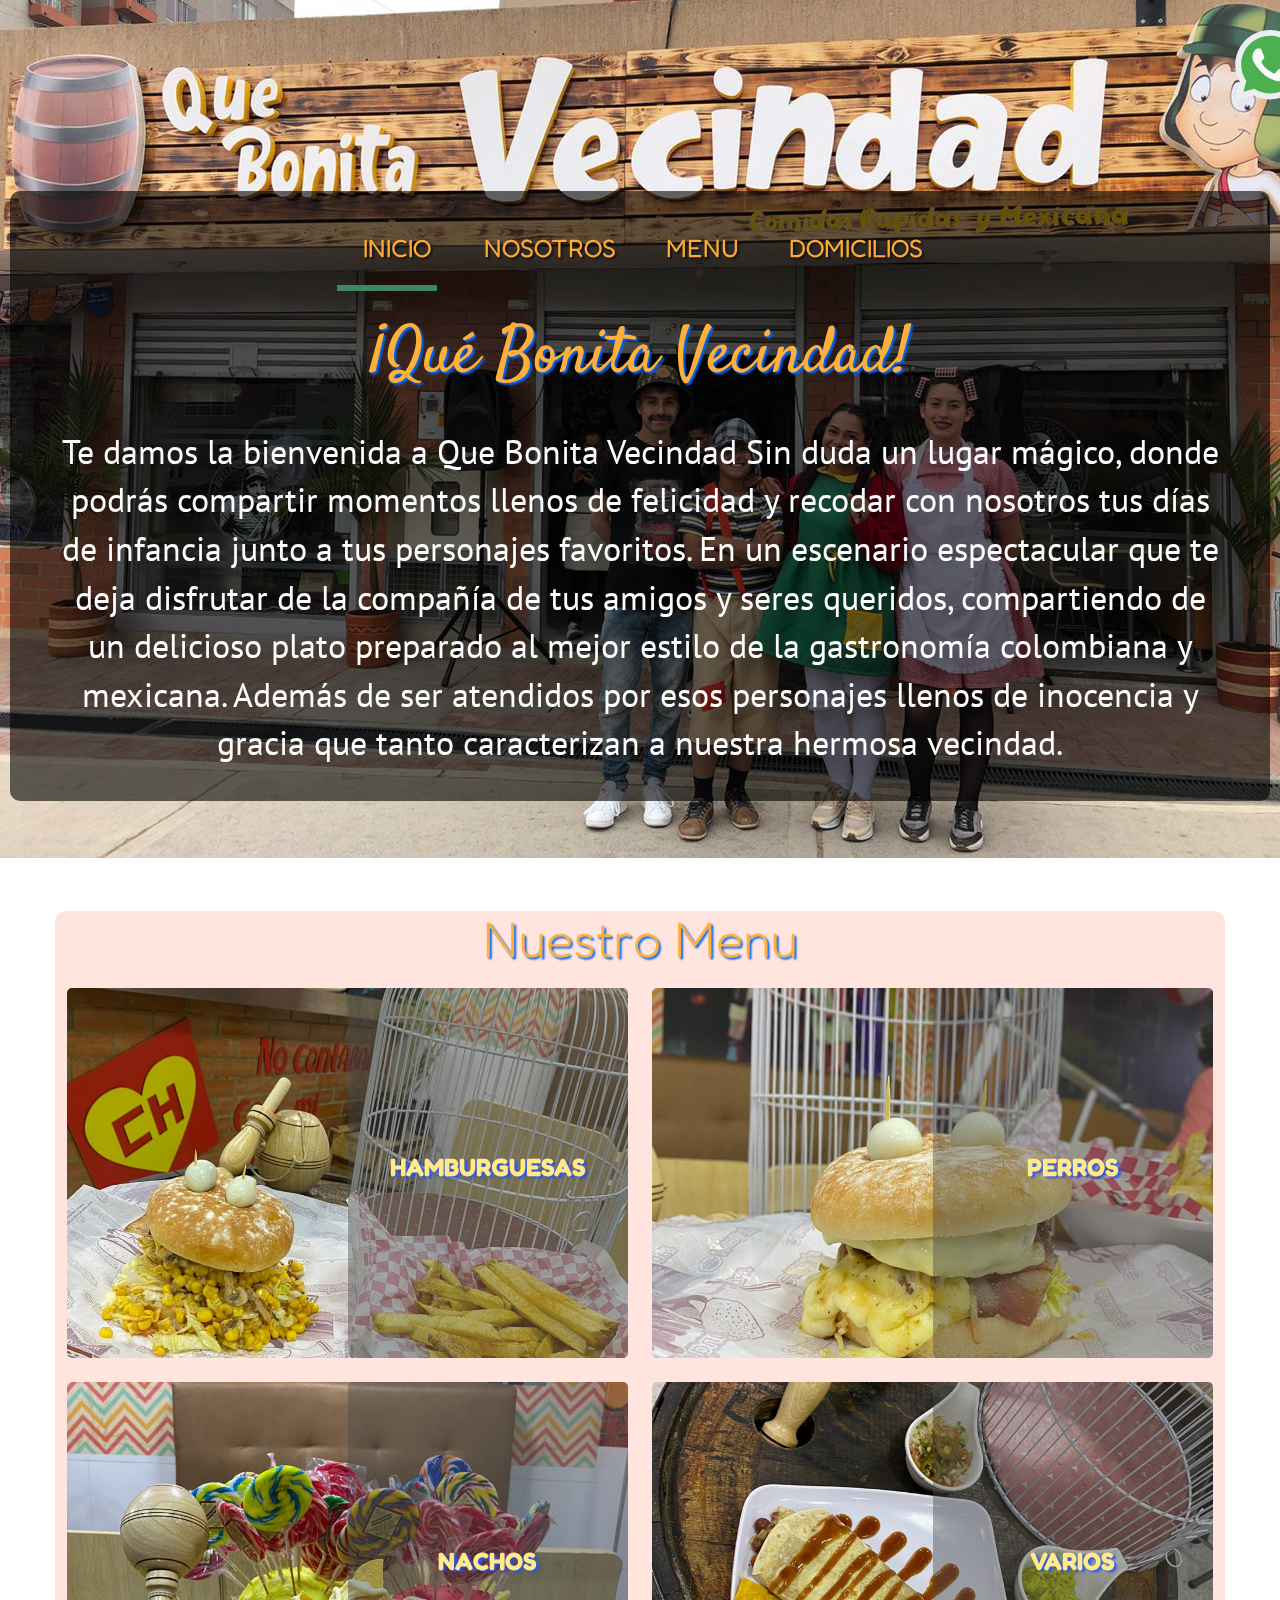
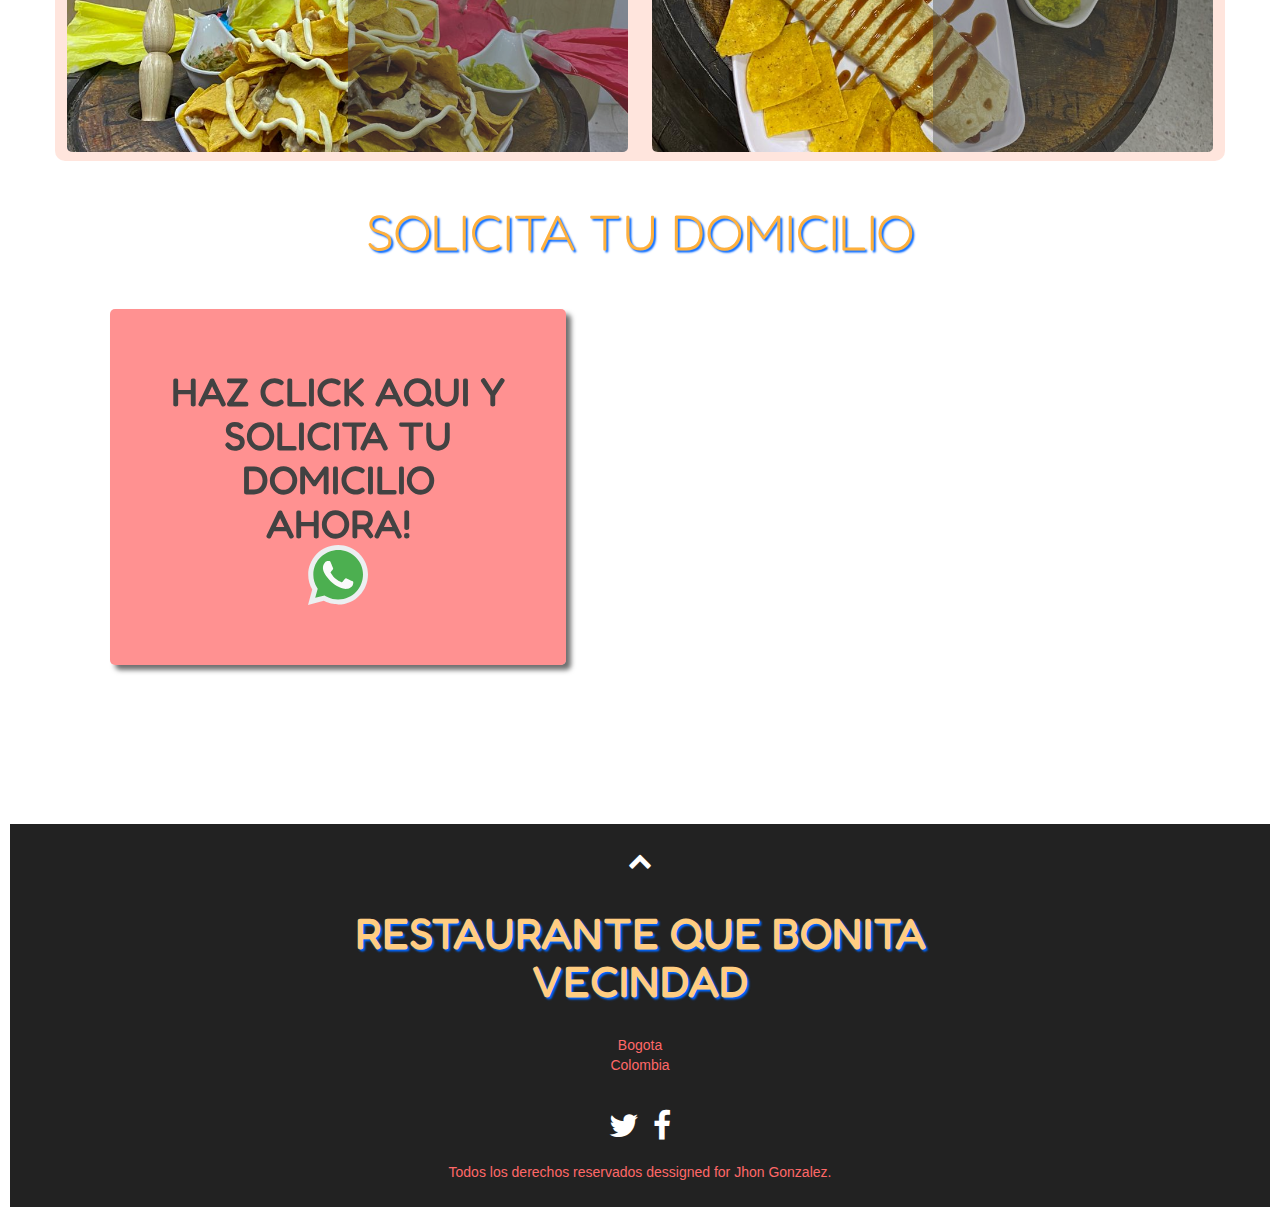
==== rstaurante/index.html @ 81ca0b10 "adicion api wapp" ====
<!DOCTYPE html>
<html lang="en">
<head>
    <meta charset="utf-8">
    <meta name="viewport" content="width=device-width, initial-scale=1">
    <title> RESTAURANTE QUE BONITA VECINDAD</title>
    <link rel="stylesheet" type="text/css" href="css/estructura.css">
	<link rel="stylesheet" href="https://maxcdn.bootstrapcdn.com/bootstrap/3.3.7/css/bootstrap.min.css">
	<link rel="stylesheet" href="https://cdnjs.cloudflare.com/ajax/libs/font-awesome/4.7.0/css/font-awesome.min.css">
	<link rel="stylesheet" type="text/css" href="https://fonts.googleapis.com/css?family=Satisfy|Bree+Serif|Candal|PT+Sans">
	<script src="https://maxcdn.bootstrapcdn.com/bootstrap/3.3.7/js/bootstrap.min.js"></script>
	<script src="https://ajax.googleapis.com/ajax/libs/jquery/3.2.0/jquery.min.js"></script>
    <script src="js/script.js"></script>
    <script src="js/jquery-3.5.0.min.js"></script>
    <script src="http://ajax.googleapis.com/ajax/libs/jquery/1.7.1/jquery.min.js" type="text/javascript"></script>
    <link rel="stylesheet" href="css/nav.css">
   <link rel="stylesheet" href="css/estilosplatos.css">
   <link href="https://fonts.googleapis.com/css2?family=Baloo+Paaji+2:wght@700&display=swap" rel="stylesheet">
   <link href="https://fonts.googleapis.com/css2?family=Luckiest+Guy&display=swap" rel="stylesheet">
    <script
        src="https://code.jquery.com/jquery-3.4.1.js"
        integrity="sha256-WpOohJOqMqqyKL9FccASB9O0KwACQJpFTUBLTYOVvVU="
        crossorigin="anonymous">
    </script>
        <link href='https://fonts.googleapis.com/css?family=Londrina+Shadow' rel='stylesheet' type='text/css'>
        <link rel='stylesheet' type='text/css' href='css/menu.css'> 
        <link rel="stylesheet" href="css/animaciones.css">
        <link href="https://fonts.googleapis.com/css2?family=Fredoka+One&display=swap" rel="stylesheet">
    <link rel="stylesheet" href="css/domicilios.css">   
    <link rel="icon" href="svg/food.svg"> 
    <link rel="stylesheet" href="css/icono.css">


</head>

<body class="logo">

  

    <div class="whatsapp">   

        <a href="" ><img src="svg/whatsapp.svg" alt="" width="70px" height="70px" class="icono"> </a>
    
    
      </div>


    <!-- MWNU -->
    <div class="main">
    <ul >
      <li><a href="index.html"> <br>Inicio</a> </li>
      <li><a href="#banner">  <br>NOSOTROS</a></li>
      <li><a href="#menu-list">  <br>MENU</a></li>
      <li><a href="#contact"> <br>DOMICILIOS</a> </li>
      <div id="marker"></div>
    </ul>
    </div>


<div class="animated fadeInDown">
    <section id="banner">
    <div class="bg-color">
        
        <div class="container">
        <div class="row">
        <div class="inner text-center">
            <div class="animated fadeInLeft">
            <h1 class="logo-name">¡Qué Bonita Vecindad! </h1>
            </div>
            <div class="animated fadeInRight">
                <p>Te damos la bienvenida a Que Bonita Vecindad Sin duda un lugar mágico, donde podrás compartir momentos llenos de felicidad y recodar con nosotros tus días de infancia junto a tus personajes favoritos. En un escenario espectacular que te deja disfrutar de la compañía de tus amigos y seres queridos, compartiendo de un delicioso plato preparado  al mejor estilo de la gastronomía colombiana y mexicana. Además de ser atendidos por esos personajes llenos de inocencia y gracia que tanto caracterizan a nuestra hermosa vecindad.</p>
            </div> 
        </div>
        </div>
        </div>
    </div>
    </section>

</div>
    <!--about-->

    <!-- event -->

    
  
    
    <!-- menu -->


    <section id="menu-list" class="section-padding">
        <div class="container">
            <div class="row">
            <div class="animated fadeIn">
                <div class="menus">

                    <h1 class="header-h">Nuestro Menu</h1>

                        <!-- platos -->

                        <div class="container">
                            
                            <div class="row">
                                <div class="containerOverlay">
                                    <div class="containerImg">
                                        <a href="#contact">
                                            <img src="imagenes/hamburguesa.jpg" alt="title img" class="image img-responsive">
                                            <div class="overlay">
                                                <div class="text">
                                                    <p>HAMBURGUESAS</p>
                                                </div>
                                            </div><!-- overlay -->
                                        </a>
                                    </div><!-- containerImg -->
                                </div><!-- containerOverlay -->
                    
                                <div class="containerOverlay">
                                    <div class="containerImg">
                                        <a href="#contact">
                                            <img src="imagenes/hamburguesa2.jpg" alt="title img" class="image img-responsive">
                                            <div class="overlay">
                                                <div class="text">
                                                    <p>PERROS</p>
                                                </div>
                                            </div><!-- overlay -->
                                        </a>
                                    </div><!-- containerImg -->
                                </div><!-- containerOverlay -->
                    
                            
                            
                            
                            
                                <div class="containerOverlay">
                                    <div class="containerImg">
                                        <a href="#contact">
                                            <img src="imagenes/nachos.jpg" alt="title img" class="image img-responsive">
                                            <div class="overlay">
                                                <div class="text">
                                                    <p>NACHOS</p>
                                                </div>
                                            </div><!-- overlay -->
                                        </a>
                                    </div><!-- containerImg -->
                                </div><!-- containerOverlay -->
                    
                                <div class="containerOverlay">
                                    <div class="containerImg">
                                        <a href="#contact">
                                            <img src="imagenes/burrito.jpg" alt="title img" class="image img-responsive">
                                            <div class="overlay">
                                                <div class="text">
                                                    <p>VARIOS</p>
                                                </div>
                                            </div><!-- overlay -->
                                        </a>
                                    </div><!-- containerImg -->
                                </div><!-- containerOverlay -->

                                


                    
                            </div><!-- en row --> 
                            
                        </div><!-- end container -->
                    


                </div>
            </div>  
            </div>

        </div>
        
    </section>



    <!-- contactO -->
    <section id="contact" class="section-padding">
        <div class="container">
            <div class="row">
                <div class="col-md-12 text-center">
                    <h1 class="header-h">SOLICITA TU DOMICILIO</h1>
                    
                </div>
            </div>

                 <!-- DOMICILIOS -->

                <div class="animated fadeInDown">
                    <div class="domicilios">
                        <h2>HAZ CLICK AQUI Y SOLICITA TU DOMICILIO AHORA! <br> <a href=""> <img src="svg/whatsapp.svg" alt="" width="60px" height="60px">  </a>  <br> </h2>
                    </div> 
                </div>

        
                <!-- formulario de contacto aqui -->
            </div>
        </div>
        <!-- ubicacion aqui -->
        <div class="animated fadeInDown">
        <div class="ubicacion"> 
            <iframe class="cuadro" src="https://www.google.com/maps/embed?pb=!1m16!1m12!1m3!1d3977.0519760740754!2d-74.19353508691238!3d4.584692539790191!2m3!1f0!2f0!3f0!3m2!1i1024!2i768!4f13.1!2m1!1sCra.%206A%20Este%20%2338%20-%2091%20terra%20luna!5e0!3m2!1ses!2sco!4v1587018414503!5m2!1ses!2sco"  frameborder="0" style="border:0;" allowfullscreen="" aria-hidden="false" tabindex="0"></iframe>
        </div>
        </div>



    </section>
    <!-- footer -->

    <footer class="footer text-center">
    	<a href="#inicio" title="To Top" class="totop bounce">
    	<span class="fa fa-chevron-up"></span>
  		</a>
        <div class="footer-top">
            <div class="row">
                <div class="col-md-offset-3 col-md-6 text-center">
                    <div class="widget">
                        <h4 class="widget-title">RESTAURANTE QUE BONITA VECINDAD</h4>
                        <address>Bogota<br>Colombia</address>

                        
                        <div class="social-list">
                            <i class="fa fa-twitter" aria-hidden="true"> </i>
                            <i class="fa fa-facebook" aria-hidden="true"></i>
                        </div>
                            <div class="credits">
                                <p>Todos los derechos reservados dessigned for Jhon Gonzalez.</p>
                            </div>
                    </div>
                </div>
            </div>
        </div>
    </footer>

    <script>
    
    
    
    $(document).ready(function() {
        $(".sidenav a, .totop").on('click', function(event) {
            event.preventDefault();
            var hash = this.hash;
    
            $('html, body').animate({
                scrollTop: $(hash).offset().top
            }, 800, function(){
                window.location.hash = hash;
            });
        });
    });
    
   
    </script>


</body>
</html>
---- rstaurante/css/estructura.css ----
*{
    margin: 0;
    padding: 0;
    box-sizing: border-box;
  }
   



  body{  
    background: url(../imagenes/fondo2.jpg);
       background-repeat: no-repeat;
       position: absolute;
       width: 100%;
       height: 100%;
       background-size: 100%, 100%;
     
      }
   

    


ol, ul {
	list-style: none;
}
blockquote, q {
	quotes: none;
}
blockquote:before, blockquote:after,
q:before, q:after {
	content: '';
	content: none;
}
table {
	border-collapse: collapse;
	border-spacing: 0;
}
/*# seccion nosotros/color/tamaño */
.bg-color{
    position: relative;
    top:70px ;
    background-color: rgba(0, 0, 0, 0.6);
    min-height: 610px;
    border-radius:10px;
}
#banner h2{
    font-family: 'Satisfy', sans-serif;
    font-size: 45px;
    color: #FFB03B;
}
#banner p{
    font-family: 'PT Sans', sans-serif;
    color: #fcfcfc;
    font-size: 34px;
    padding-top: 24px;
}
.section-padding{
    padding: 60px 0px;
}
.logo-name{
    font-family: 'Satisfy', sans-serif;
    font-size: 65px;
    margin-top: 130px;
    color: #FFB03B;
    text-shadow: 2px 2px 2px rgb(0, 102, 255);
}
.sidenav {
    height: 100%;
    position: fixed;
    width: 0;
    z-index: 1;
    top: 0;
    right: 0;
    background-color: #111;
    overflow-x: hidden;
    padding-top: 60px;
    transition: 0.5s;
    z-index: 2;
}
.sidenav a {
    padding: 8px 8px 8px 32px;
    font-size: 25px;
    color: #818181;
    display: block;
    transition: 0.3s;
    text-decoration: none;
}
.sidenav a:hover, .offcanvas a:focus{
    color: #f1f1f1;
    text-decoration: none;
}
.sidenav a:focus {
    text-decoration: none;
    color: white;
}
.closebtn {
    position: absolute;
    top: 0;
    right: 25px;
    font-size: 36px !important;
    margin-left: 50px;
}
#main {
    transition: margin-left .5s;
    padding: 20px;
}
.menu-icon
{
    color: #FFB03B;
    font-size: 30px;
    margin-top: 30px;
    position: absolute;
    cursor: pointer;
    right: 30px;
    top: -15px;
    z-index: 1;
}

.header-h {



    color: #FFB03B;
    font-size: 50px;
    font-family: 'Fredoka One', cursive;
    font-weight: 300;
    text-shadow: 2px 2px 2px rgb(0, 102, 255);
}
.header-p {
    color: #9699a6;
    font-size: 16px;
}
.msg-row {
    margin-top: 56px;
}
.media-body, .media-left, .media-right {
    display: table-cell;
    vertical-align: top;
}
.bg-13 {background-color: #f04e4e;
    width: 70px;
    height: 70px;
    border-radius: 50%;
}
.contact-icon {
    color: #fff;
    position: absolute;
    left: 34px;
    font-size: 32px;
    margin-top: 18px;
}
.bg-1 {
    background-color: #fecc17;
    width: 70px;
    height: 70px;
    border-radius: 50%;
}
.bg-14 {
    background-color: #ccdb38;
    width: 70px;
    height: 70px;
    border-radius: 50%;
}
.dark-blue {
    color: #31364c;
    font-size: 24px;
    margin-top: 0;
}
.light-blue {
    color: #9699a6;
    font-size: 16px;
    margin-bottom: 1px;
}
.media-body {
    margin-left: 10px;
    padding-left: 13px;
}
.media-2 {
    margin-top: 30px;
}
.newinput .form-group {
    margin: 8px 0 9px !important;
    padding-bottom: 10px;
}
.contact-form .form-control {
    color: #000 !important;
    font-size: 16px;
    font-weight: normal;
    height: 38px;
    line-height: 1.42857;
    padding: 7px 0;
}




#sendmessage {
    color: green;
    border:1px solid green;
    display:none;
    text-align:center;
    padding:15px;
    font-weight:600;
    margin-bottom:15px;
}

#errormessage {
    color: red;
    display:none;
    border:1px solid red;
    text-align:center;
    padding:15px;
    font-weight:600;
    margin-bottom:15px;
}

#sendmessage.show, #errormessage.show, .show {
    display:block;
}

.phone-in-talk, .hour-icon
{
    font-size: 35px;
    line-height: 70px;
    color: rgb(255, 255, 255);
}


.heading{
    font-family: 'Satisfy', sans-serif;
    color: #FFB03B;
    font-size: 24px;
}
.marb-35{
    margin-bottom: 35px;
}
.details-list{
    margin-top: 20px;
}
.details-list ul li i {
    margin-right: 10px;
    color: #ffb03b;
}
#about img
{
    border: 5px solid rgb(255, 176, 59);
    border-radius: 2px;
}

.left-images img {
    height: 345px;
    width: 100%;
}
.left-images{
    padding: 0px;
}
.details-text {
    border-right: 2px solid #841b2d;
}
.details-text {
    background-color: rgba(14, 4, 4, 0.70);
    border-right: 2px solid #A87F41;
    padding: 20px 20px 30px 30px;
    overflow: auto;
}
.content-holder h2 {
    color: #FFB03B;
    font-size: 32px;
    padding-bottom: 15px;
    font-family: 'Satisfy', sans-serif;
}
.content-holder strong {
    color: #FFB03B;
}
.content-holder p{
    font-size: 16px;
}
.content-holder p:nth-child(2) {
    padding-bottom: 20px;
}
.details-text p {
    color: #E8E8E8;
    line-height: 26px;
    letter-spacing: 1px;
    font-weight: 300;
}
#Container .mix{
    display: block;
}
.menu-restaurant{
    width: 50%;
    float: left;
    padding: 15px;
    position: relative;
}
.menu-restaurant .menu-title {
    float: left;
    font-size: 20px;
    font-family: Montserrat,arial;
    text-transform: uppercase;
    letter-spacing: 1px;
    color: #FFB03B;
    text-decoration: none;
    cursor: pointer;
}
.menu-restaurant .menu-title:hover {
    opacity: 0.8;
}

.menus{
    width: 100%;
    background-color: rgba(255, 137, 101, 0.219);
    height:850px;
    position: relative;
    top: 100px;
    margin: 0px;
    padding: 0px;
    border-radius: 10px;

}
.menu-restaurant .menu-line {
    position: absolute;
    bottom: 6px;
    border-bottom: 1px dotted rgba(0,0,0,.3);
    margin-left: .6rem;
    margin-right: .6rem;
}
.menu-restaurant .menu-price {
    font-weight: 600;
    font-size: 16px;
    position: absolute;
    right: 0;
    top: 0;
}

.menu-restaurant span.clearfix {
    position: relative;
    display: block;
}
.media-2 .fa {
    margin: 14px;
}

.ubicacion{
    width: 40%;
    height: 60%;
    position: relative;
    top: -380px;
    left: 700px;
    margin: 0;
    padding: 0%;
    border-radius: 10px;
    opacity: 0.9;
     
}

.cuadro{
    width:500px;
    height:350px;
}
.footer {
    width: 100%;
    background-color: #222;
    position: relative;
    z-index: 1;
    padding-top: 20px;
}
.footer a {
    color: #fff;
}

.footer .footer-top {
    padding-top: 20px;
}
.footer .totop {
    font-size: 24px;
    margin: 20px 4px;
    color: white;
    animation: all 0.3 ease;
    top: 10px;
}
.footer .totop .fa:hover {
    transform: scale(1.5);
}

.footer .widget-title{
    padding-bottom: 20px;
    font-family: 'Fredoka One', cursive;
    font-size: 44px;
    color: rgb(255, 205, 129);
    text-shadow: 2px 2px 2px rgb(0, 102, 255);
    
}
.footer .widget, .footer address {
    color: rgb(255, 104, 104);
    text-transform: none;
    font-style: normal;
    padding-bottom: 15px;
}
.footer .navigation, .footer .social-list {
    float: none;
    margin-bottom: 20px;
}
.list-horizontal li {
    display: inline-block;
}



#contact{

    height: 700px;
    background-image: url("https://i1.wp.com/inc42.com/wp-content/uploads/2019/07/food-delivery.jpg?fit=1360%2C1020&ssl=1");
    background-size: 100%,100%;
}
.footer .social-list i {
    font-size: 32px;
    font-weight: normal;
    color: #fff;
    text-transform: uppercase;
    margin: 0 5px;
}
.footer .social-list i:hover {
    transform: scale(1.3);
    cursor: pointer;
}
.footer .bounce span {
    position: relative;
    animation: bounce 2s infinite linear;
}
.footer .bounce span:hover {
    animation: none;
}
@keyframes bounce {
    0%, 20%, 50%, 80%, 100% { top: 0; }
    40% { top: -20px; }
    60% { top: -10px; }
}
@media (min-width: 768px) and (max-width: 980px) {
    .content-holder h2 {
        font-size: 23px;
    }
    .details-text p {
        line-height: 16.6px;
    }
}
@media (min-width: 451px) and (max-width: 767px) {
    .details-text {
        border:0px;
        border-bottom: 2px solid #A87F41;
    }
}
@media (min-width: 20px) and (max-width: 620px) {

    html{
        background-color: rgba(255, 247, 210, 0.541);
    }


    .menu-restaurant {
    width: 100%;
    }

    .details-text {
        border:0px;
        border-bottom: 2px solid #A87F41;
    }
    .header-h {
        font-size: 30px;
    }
    
    .menus h1{

        font-size: 40px;
    }
    
    .header-p, body{
        font-size: 14px;
    }
    .about-info, .mr-15{
        margin-bottom: 15px;
    }
    #banner h2{
        font-size: 25px;
    }
    #banner p{
        font-size: 25px;
    }
    .sidenav {padding-top: 15px;}
    .sidenav a {font-size: 18px;}


    .bg-color{
        width: 100%;
        
        position: relative;
        top: 100px;
        background-color: rgba(77, 5, 5, 0.74);
        
    }


    .header-h{
        
        position: relative;
        padding: 0%;
        
    }
  
    .header-p{
        position: relative;
       
    }

 
    .main ul{
        border-radius: 7px;
        margin-top:0px;
        padding: 0px;
        position: relative;
        top: -100px;
        
    }


    body{

    background-image: url("../imagenes/logopagina.jpg");
    background-size: 100%,100%;
        
    }
    .logo-name{

        position: relative;
        top: -70px;
    }

    #contact{
        padding-top: 10px;
      background-image: none;
    }
 
    .ubicacion{
        position: relative;
        width: 30%;
        height: 30%;
        margin: 0%;   
        top: -280px;
        left: 50px;
      
    }
    .cuadro{
        width: 260px;
        height: 250px;
      
    }
    .menus{
        background-color: rgba(3, 182, 3, 0.212);
        height: 2700px;
    }



}
---- rstaurante/css/nav.css ----
* {
  box-sizing: border-box; 
   
}

  
.logo {
  
  margin: 0px;
  padding: 10px;
  text-align: center; 
width: 100%;
height:100%;
position: absolute;
background-repeat: no-repeat;}
.logo h2{
  padding: 30px;
  font-family: 'Satisfy', sans-serif;
  font-size: 44px;
  color: #FFB03B;
}
  
.main { 
  position: relative;
  text-align: center;
  list-style: none;
  top: 170px;
  font-size: 25px;
  text-transform: uppercase;
  display: inline-block;
  padding: 0; }
  .main li {
    
    
    display: inline-block;
    position: relative;
    padding: 15px 20px;
    cursor: pointer;
    z-index: 5;
    min-width: 120px; }
    
    .main li a{color: rgb(255, 169, 56);
      font-family: 'Fredoka One', cursive;
      text-decoration: none;
      text-shadow: 2px 2px 2px rgb(19, 19, 19);
    }

li {
  margin: 0; }




.drop {
  overflow: hidden;
  list-style: none;
  position: absolute;
  padding: 0;
  width: 100%;
  left: 0;
  top: 48px; }
  .drop div {
    -webkit-transform: translate(0, -100%);
    -moz-transform: translate(0, -100%);
    -ms-transform: translate(0, -100%);
    transform: translate(0, -100%);
    -webkit-transition: all 0.5s 0.1s;
    -moz-transition: all 0.5s 0.1s;
    -ms-transition: all 0.5s 0.1s;
    transition: all 0.5s 0.1s;
    position: relative; }
  .drop li {
    display: block;
    padding: 0;
    width: 100%;
    background: #3E8760 !important; }

#marker {
 
  height: 6px;
  background: #3E8760 !important;
  position: absolute;
  bottom: 0;
  width: 100px;
  z-index: 2;
  -webkit-transition: all 0.35s;
  -moz-transition: all 0.35s;
  -ms-transition: all 0.35s;
  transition: all 0.35s; }

.main li:nth-child(1):hover ul div {
  -webkit-transform: translate(0, 0);
  -moz-transform: translate(0, 0);
  -ms-transform: translate(0, 0);
  transform: translate(0, 0); }
.main li:nth-child(1):hover ~ #marker {
  -webkit-transform: translate(0px, 0);
  -moz-transform: translate(0px, 0);
  -ms-transform: translate(0px, 0);
  transform: translate(8px, 0); }

.main li:nth-child(2):hover ul div {
  -webkit-transform: translate(0, 0);
  -moz-transform: translate(0, 0);
  -ms-transform: translate(0, 0);
  transform: translate(0, 0); }
.main li:nth-child(2):hover ~ #marker {
  -webkit-transform: translate(120px, 0);
  -moz-transform: translate(120px, 0);
  -ms-transform: translate(120px, 0);
  transform: translate(165px, 0); }

.main li:nth-child(3):hover ul div {
  -webkit-transform: translate(0, 0);
  -moz-transform: translate(0, 0);
  -ms-transform: translate(0, 0);
  transform: translate(0, 0); }
.main li:nth-child(3):hover ~ #marker {
  -webkit-transform: translate(240px, 0);
  -moz-transform: translate(240px, 0);
  -ms-transform: translate(240px, 0);
  transform: translate(322px, 0); }

.main li:nth-child(4):hover ul div {
  -webkit-transform: translate(0, 0);
  -moz-transform: translate(0, 0);
  -ms-transform: translate(0, 0);
  transform: translate(0, 0); }
.main li:nth-child(4):hover ~ #marker {
  -webkit-transform: translate(360px, 0);
  -moz-transform: translate(360px, 0);
  -ms-transform: translate(360px, 0);
  transform: translate(482px, 0); }

/*# sourceMappingURL=nav.css.map */
---- rstaurante/css/menu.css ----
*{
    margin: 0;
    padding: 0;
    box-sizing: border-box;
  }
  
  .containerOverlay {
    
    width: 50%;
    float: left;
    padding: 12px;
  }
  
  .containerImg {
    border-radius: 10px;
    position: relative;
    width: 100%;
    margin-top: px;
  }
  
  .containerImg a {
    font-family: 'Fredoka One', cursive;
   
    color: rgb(255, 233, 137);
  }
  
  img.image {border-radius: 5px;
    display: block;
    width: 100%;
    height: 370px;
    object-fit: cover;
  }
  
  .overlay {
    border-radius: 5px;
    position: absolute;
    bottom: 0;
    left: 50%;
    right: 0;
    background-color: rgba(75, 75, 75, 0.432);
    overflow: hidden;
    width: 50%;
    height: 100%;
    transition: .5s ease;
  }
  
  .containerImg:hover .overlay {
    width: 100%;
    left: 0;
  }
  
  .overlay:hover{
    border-radius: 5px;
    background-color: rgba(216, 74, 74, 0.651);
  }
  
  .text {
    font-weight: 700;
    font-size: 25px;
    position: absolute;
    overflow: hidden;
    top: 50%;
    left: 50%;
    transform: translate(-50%, -50%);
    -ms-transform: translate(-50%, -50%);
    text-align: center;
    width: 200px;
    text-shadow: 3px 2px 2px #1e52fcc9;
  }
  
  /*querys*/
  
  @media (max-width: 992px){
      /*.overlay {
      left: 0;
      width: 100%;
    }*/
  
    img.image {
      height: 235px;
    }
  }
  
  @media (max-width: 620px){
    .containerOverlay{
      width: 100%;
    }
    
  }
---- rstaurante/css/animaciones.css ----
@charset "UTF-8";

/*!
 * animate.css -https://daneden.github.io/animate.css/
 * Version - 3.7.2
 * Licensed under the MIT license - http://opensource.org/licenses/MIT
 *
 * Copyright (c) 2019 Daniel Eden
 */

@-webkit-keyframes bounce {
  from,
  20%,
  53%,
  80%,
  to {
    -webkit-animation-timing-function: cubic-bezier(0.215, 0.61, 0.355, 1);
    animation-timing-function: cubic-bezier(0.215, 0.61, 0.355, 1);
    -webkit-transform: translate3d(0, 0, 0);
    transform: translate3d(0, 0, 0);
  }

  40%,
  43% {
    -webkit-animation-timing-function: cubic-bezier(0.755, 0.05, 0.855, 0.06);
    animation-timing-function: cubic-bezier(0.755, 0.05, 0.855, 0.06);
    -webkit-transform: translate3d(0, -30px, 0);
    transform: translate3d(0, -30px, 0);
  }

  70% {
    -webkit-animation-timing-function: cubic-bezier(0.755, 0.05, 0.855, 0.06);
    animation-timing-function: cubic-bezier(0.755, 0.05, 0.855, 0.06);
    -webkit-transform: translate3d(0, -15px, 0);
    transform: translate3d(0, -15px, 0);
  }

  90% {
    -webkit-transform: translate3d(0, -4px, 0);
    transform: translate3d(0, -4px, 0);
  }
}

@keyframes bounce {
  from,
  20%,
  53%,
  80%,
  to {
    -webkit-animation-timing-function: cubic-bezier(0.215, 0.61, 0.355, 1);
    animation-timing-function: cubic-bezier(0.215, 0.61, 0.355, 1);
    -webkit-transform: translate3d(0, 0, 0);
    transform: translate3d(0, 0, 0);
  }

  40%,
  43% {
    -webkit-animation-timing-function: cubic-bezier(0.755, 0.05, 0.855, 0.06);
    animation-timing-function: cubic-bezier(0.755, 0.05, 0.855, 0.06);
    -webkit-transform: translate3d(0, -30px, 0);
    transform: translate3d(0, -30px, 0);
  }

  70% {
    -webkit-animation-timing-function: cubic-bezier(0.755, 0.05, 0.855, 0.06);
    animation-timing-function: cubic-bezier(0.755, 0.05, 0.855, 0.06);
    -webkit-transform: translate3d(0, -15px, 0);
    transform: translate3d(0, -15px, 0);
  }

  90% {
    -webkit-transform: translate3d(0, -4px, 0);
    transform: translate3d(0, -4px, 0);
  }
}

.bounce {
  -webkit-animation-name: bounce;
  animation-name: bounce;
  -webkit-transform-origin: center bottom;
  transform-origin: center bottom;
}

@-webkit-keyframes flash {
  from,
  50%,
  to {
    opacity: 1;
  }

  25%,
  75% {
    opacity: 0;
  }
}

@keyframes flash {
  from,
  50%,
  to {
    opacity: 1;
  }

  25%,
  75% {
    opacity: 0;
  }
}

.flash {
  -webkit-animation-name: flash;
  animation-name: flash;
}

/* originally authored by Nick Pettit - https://github.com/nickpettit/glide */

@-webkit-keyframes pulse {
  from {
    -webkit-transform: scale3d(1, 1, 1);
    transform: scale3d(1, 1, 1);
  }

  50% {
    -webkit-transform: scale3d(1.05, 1.05, 1.05);
    transform: scale3d(1.05, 1.05, 1.05);
  }

  to {
    -webkit-transform: scale3d(1, 1, 1);
    transform: scale3d(1, 1, 1);
  }
}

@keyframes pulse {
  from {
    -webkit-transform: scale3d(1, 1, 1);
    transform: scale3d(1, 1, 1);
  }

  50% {
    -webkit-transform: scale3d(1.05, 1.05, 1.05);
    transform: scale3d(1.05, 1.05, 1.05);
  }

  to {
    -webkit-transform: scale3d(1, 1, 1);
    transform: scale3d(1, 1, 1);
  }
}

.pulse {
  -webkit-animation-name: pulse;
  animation-name: pulse;
}

@-webkit-keyframes rubberBand {
  from {
    -webkit-transform: scale3d(1, 1, 1);
    transform: scale3d(1, 1, 1);
  }

  30% {
    -webkit-transform: scale3d(1.25, 0.75, 1);
    transform: scale3d(1.25, 0.75, 1);
  }

  40% {
    -webkit-transform: scale3d(0.75, 1.25, 1);
    transform: scale3d(0.75, 1.25, 1);
  }

  50% {
    -webkit-transform: scale3d(1.15, 0.85, 1);
    transform: scale3d(1.15, 0.85, 1);
  }

  65% {
    -webkit-transform: scale3d(0.95, 1.05, 1);
    transform: scale3d(0.95, 1.05, 1);
  }

  75% {
    -webkit-transform: scale3d(1.05, 0.95, 1);
    transform: scale3d(1.05, 0.95, 1);
  }

  to {
    -webkit-transform: scale3d(1, 1, 1);
    transform: scale3d(1, 1, 1);
  }
}

@keyframes rubberBand {
  from {
    -webkit-transform: scale3d(1, 1, 1);
    transform: scale3d(1, 1, 1);
  }

  30% {
    -webkit-transform: scale3d(1.25, 0.75, 1);
    transform: scale3d(1.25, 0.75, 1);
  }

  40% {
    -webkit-transform: scale3d(0.75, 1.25, 1);
    transform: scale3d(0.75, 1.25, 1);
  }

  50% {
    -webkit-transform: scale3d(1.15, 0.85, 1);
    transform: scale3d(1.15, 0.85, 1);
  }

  65% {
    -webkit-transform: scale3d(0.95, 1.05, 1);
    transform: scale3d(0.95, 1.05, 1);
  }

  75% {
    -webkit-transform: scale3d(1.05, 0.95, 1);
    transform: scale3d(1.05, 0.95, 1);
  }

  to {
    -webkit-transform: scale3d(1, 1, 1);
    transform: scale3d(1, 1, 1);
  }
}

.rubberBand {
  -webkit-animation-name: rubberBand;
  animation-name: rubberBand;
}

@-webkit-keyframes shake {
  from,
  to {
    -webkit-transform: translate3d(0, 0, 0);
    transform: translate3d(0, 0, 0);
  }

  10%,
  30%,
  50%,
  70%,
  90% {
    -webkit-transform: translate3d(-10px, 0, 0);
    transform: translate3d(-10px, 0, 0);
  }

  20%,
  40%,
  60%,
  80% {
    -webkit-transform: translate3d(10px, 0, 0);
    transform: translate3d(10px, 0, 0);
  }
}

@keyframes shake {
  from,
  to {
    -webkit-transform: translate3d(0, 0, 0);
    transform: translate3d(0, 0, 0);
  }

  10%,
  30%,
  50%,
  70%,
  90% {
    -webkit-transform: translate3d(-10px, 0, 0);
    transform: translate3d(-10px, 0, 0);
  }

  20%,
  40%,
  60%,
  80% {
    -webkit-transform: translate3d(10px, 0, 0);
    transform: translate3d(10px, 0, 0);
  }
}

.shake {
  -webkit-animation-name: shake;
  animation-name: shake;
}

@-webkit-keyframes headShake {
  0% {
    -webkit-transform: translateX(0);
    transform: translateX(0);
  }

  6.5% {
    -webkit-transform: translateX(-6px) rotateY(-9deg);
    transform: translateX(-6px) rotateY(-9deg);
  }

  18.5% {
    -webkit-transform: translateX(5px) rotateY(7deg);
    transform: translateX(5px) rotateY(7deg);
  }

  31.5% {
    -webkit-transform: translateX(-3px) rotateY(-5deg);
    transform: translateX(-3px) rotateY(-5deg);
  }

  43.5% {
    -webkit-transform: translateX(2px) rotateY(3deg);
    transform: translateX(2px) rotateY(3deg);
  }

  50% {
    -webkit-transform: translateX(0);
    transform: translateX(0);
  }
}

@keyframes headShake {
  0% {
    -webkit-transform: translateX(0);
    transform: translateX(0);
  }

  6.5% {
    -webkit-transform: translateX(-6px) rotateY(-9deg);
    transform: translateX(-6px) rotateY(-9deg);
  }

  18.5% {
    -webkit-transform: translateX(5px) rotateY(7deg);
    transform: translateX(5px) rotateY(7deg);
  }

  31.5% {
    -webkit-transform: translateX(-3px) rotateY(-5deg);
    transform: translateX(-3px) rotateY(-5deg);
  }

  43.5% {
    -webkit-transform: translateX(2px) rotateY(3deg);
    transform: translateX(2px) rotateY(3deg);
  }

  50% {
    -webkit-transform: translateX(0);
    transform: translateX(0);
  }
}

.headShake {
  -webkit-animation-timing-function: ease-in-out;
  animation-timing-function: ease-in-out;
  -webkit-animation-name: headShake;
  animation-name: headShake;
}

@-webkit-keyframes swing {
  20% {
    -webkit-transform: rotate3d(0, 0, 1, 15deg);
    transform: rotate3d(0, 0, 1, 15deg);
  }

  40% {
    -webkit-transform: rotate3d(0, 0, 1, -10deg);
    transform: rotate3d(0, 0, 1, -10deg);
  }

  60% {
    -webkit-transform: rotate3d(0, 0, 1, 5deg);
    transform: rotate3d(0, 0, 1, 5deg);
  }

  80% {
    -webkit-transform: rotate3d(0, 0, 1, -5deg);
    transform: rotate3d(0, 0, 1, -5deg);
  }

  to {
    -webkit-transform: rotate3d(0, 0, 1, 0deg);
    transform: rotate3d(0, 0, 1, 0deg);
  }
}

@keyframes swing {
  20% {
    -webkit-transform: rotate3d(0, 0, 1, 15deg);
    transform: rotate3d(0, 0, 1, 15deg);
  }

  40% {
    -webkit-transform: rotate3d(0, 0, 1, -10deg);
    transform: rotate3d(0, 0, 1, -10deg);
  }

  60% {
    -webkit-transform: rotate3d(0, 0, 1, 5deg);
    transform: rotate3d(0, 0, 1, 5deg);
  }

  80% {
    -webkit-transform: rotate3d(0, 0, 1, -5deg);
    transform: rotate3d(0, 0, 1, -5deg);
  }

  to {
    -webkit-transform: rotate3d(0, 0, 1, 0deg);
    transform: rotate3d(0, 0, 1, 0deg);
  }
}

.swing {
  -webkit-transform-origin: top center;
  transform-origin: top center;
  -webkit-animation-name: swing;
  animation-name: swing;
}

@-webkit-keyframes tada {
  from {
    -webkit-transform: scale3d(1, 1, 1);
    transform: scale3d(1, 1, 1);
  }

  10%,
  20% {
    -webkit-transform: scale3d(0.9, 0.9, 0.9) rotate3d(0, 0, 1, -3deg);
    transform: scale3d(0.9, 0.9, 0.9) rotate3d(0, 0, 1, -3deg);
  }

  30%,
  50%,
  70%,
  90% {
    -webkit-transform: scale3d(1.1, 1.1, 1.1) rotate3d(0, 0, 1, 3deg);
    transform: scale3d(1.1, 1.1, 1.1) rotate3d(0, 0, 1, 3deg);
  }

  40%,
  60%,
  80% {
    -webkit-transform: scale3d(1.1, 1.1, 1.1) rotate3d(0, 0, 1, -3deg);
    transform: scale3d(1.1, 1.1, 1.1) rotate3d(0, 0, 1, -3deg);
  }

  to {
    -webkit-transform: scale3d(1, 1, 1);
    transform: scale3d(1, 1, 1);
  }
}

@keyframes tada {
  from {
    -webkit-transform: scale3d(1, 1, 1);
    transform: scale3d(1, 1, 1);
  }

  10%,
  20% {
    -webkit-transform: scale3d(0.9, 0.9, 0.9) rotate3d(0, 0, 1, -3deg);
    transform: scale3d(0.9, 0.9, 0.9) rotate3d(0, 0, 1, -3deg);
  }

  30%,
  50%,
  70%,
  90% {
    -webkit-transform: scale3d(1.1, 1.1, 1.1) rotate3d(0, 0, 1, 3deg);
    transform: scale3d(1.1, 1.1, 1.1) rotate3d(0, 0, 1, 3deg);
  }

  40%,
  60%,
  80% {
    -webkit-transform: scale3d(1.1, 1.1, 1.1) rotate3d(0, 0, 1, -3deg);
    transform: scale3d(1.1, 1.1, 1.1) rotate3d(0, 0, 1, -3deg);
  }

  to {
    -webkit-transform: scale3d(1, 1, 1);
    transform: scale3d(1, 1, 1);
  }
}

.tada {
  -webkit-animation-name: tada;
  animation-name: tada;
}

/* originally authored by Nick Pettit - https://github.com/nickpettit/glide */

@-webkit-keyframes wobble {
  from {
    -webkit-transform: translate3d(0, 0, 0);
    transform: translate3d(0, 0, 0);
  }

  15% {
    -webkit-transform: translate3d(-25%, 0, 0) rotate3d(0, 0, 1, -5deg);
    transform: translate3d(-25%, 0, 0) rotate3d(0, 0, 1, -5deg);
  }

  30% {
    -webkit-transform: translate3d(20%, 0, 0) rotate3d(0, 0, 1, 3deg);
    transform: translate3d(20%, 0, 0) rotate3d(0, 0, 1, 3deg);
  }

  45% {
    -webkit-transform: translate3d(-15%, 0, 0) rotate3d(0, 0, 1, -3deg);
    transform: translate3d(-15%, 0, 0) rotate3d(0, 0, 1, -3deg);
  }

  60% {
    -webkit-transform: translate3d(10%, 0, 0) rotate3d(0, 0, 1, 2deg);
    transform: translate3d(10%, 0, 0) rotate3d(0, 0, 1, 2deg);
  }

  75% {
    -webkit-transform: translate3d(-5%, 0, 0) rotate3d(0, 0, 1, -1deg);
    transform: translate3d(-5%, 0, 0) rotate3d(0, 0, 1, -1deg);
  }

  to {
    -webkit-transform: translate3d(0, 0, 0);
    transform: translate3d(0, 0, 0);
  }
}

@keyframes wobble {
  from {
    -webkit-transform: translate3d(0, 0, 0);
    transform: translate3d(0, 0, 0);
  }

  15% {
    -webkit-transform: translate3d(-25%, 0, 0) rotate3d(0, 0, 1, -5deg);
    transform: translate3d(-25%, 0, 0) rotate3d(0, 0, 1, -5deg);
  }

  30% {
    -webkit-transform: translate3d(20%, 0, 0) rotate3d(0, 0, 1, 3deg);
    transform: translate3d(20%, 0, 0) rotate3d(0, 0, 1, 3deg);
  }

  45% {
    -webkit-transform: translate3d(-15%, 0, 0) rotate3d(0, 0, 1, -3deg);
    transform: translate3d(-15%, 0, 0) rotate3d(0, 0, 1, -3deg);
  }

  60% {
    -webkit-transform: translate3d(10%, 0, 0) rotate3d(0, 0, 1, 2deg);
    transform: translate3d(10%, 0, 0) rotate3d(0, 0, 1, 2deg);
  }

  75% {
    -webkit-transform: translate3d(-5%, 0, 0) rotate3d(0, 0, 1, -1deg);
    transform: translate3d(-5%, 0, 0) rotate3d(0, 0, 1, -1deg);
  }

  to {
    -webkit-transform: translate3d(0, 0, 0);
    transform: translate3d(0, 0, 0);
  }
}

.wobble {
  -webkit-animation-name: wobble;
  animation-name: wobble;
}

@-webkit-keyframes jello {
  from,
  11.1%,
  to {
    -webkit-transform: translate3d(0, 0, 0);
    transform: translate3d(0, 0, 0);
  }

  22.2% {
    -webkit-transform: skewX(-12.5deg) skewY(-12.5deg);
    transform: skewX(-12.5deg) skewY(-12.5deg);
  }

  33.3% {
    -webkit-transform: skewX(6.25deg) skewY(6.25deg);
    transform: skewX(6.25deg) skewY(6.25deg);
  }

  44.4% {
    -webkit-transform: skewX(-3.125deg) skewY(-3.125deg);
    transform: skewX(-3.125deg) skewY(-3.125deg);
  }

  55.5% {
    -webkit-transform: skewX(1.5625deg) skewY(1.5625deg);
    transform: skewX(1.5625deg) skewY(1.5625deg);
  }

  66.6% {
    -webkit-transform: skewX(-0.78125deg) skewY(-0.78125deg);
    transform: skewX(-0.78125deg) skewY(-0.78125deg);
  }

  77.7% {
    -webkit-transform: skewX(0.390625deg) skewY(0.390625deg);
    transform: skewX(0.390625deg) skewY(0.390625deg);
  }

  88.8% {
    -webkit-transform: skewX(-0.1953125deg) skewY(-0.1953125deg);
    transform: skewX(-0.1953125deg) skewY(-0.1953125deg);
  }
}

@keyframes jello {
  from,
  11.1%,
  to {
    -webkit-transform: translate3d(0, 0, 0);
    transform: translate3d(0, 0, 0);
  }

  22.2% {
    -webkit-transform: skewX(-12.5deg) skewY(-12.5deg);
    transform: skewX(-12.5deg) skewY(-12.5deg);
  }

  33.3% {
    -webkit-transform: skewX(6.25deg) skewY(6.25deg);
    transform: skewX(6.25deg) skewY(6.25deg);
  }

  44.4% {
    -webkit-transform: skewX(-3.125deg) skewY(-3.125deg);
    transform: skewX(-3.125deg) skewY(-3.125deg);
  }

  55.5% {
    -webkit-transform: skewX(1.5625deg) skewY(1.5625deg);
    transform: skewX(1.5625deg) skewY(1.5625deg);
  }

  66.6% {
    -webkit-transform: skewX(-0.78125deg) skewY(-0.78125deg);
    transform: skewX(-0.78125deg) skewY(-0.78125deg);
  }

  77.7% {
    -webkit-transform: skewX(0.390625deg) skewY(0.390625deg);
    transform: skewX(0.390625deg) skewY(0.390625deg);
  }

  88.8% {
    -webkit-transform: skewX(-0.1953125deg) skewY(-0.1953125deg);
    transform: skewX(-0.1953125deg) skewY(-0.1953125deg);
  }
}

.jello {
  -webkit-animation-name: jello;
  animation-name: jello;
  -webkit-transform-origin: center;
  transform-origin: center;
}

@-webkit-keyframes heartBeat {
  0% {
    -webkit-transform: scale(1);
    transform: scale(1);
  }

  14% {
    -webkit-transform: scale(1.3);
    transform: scale(1.3);
  }

  28% {
    -webkit-transform: scale(1);
    transform: scale(1);
  }

  42% {
    -webkit-transform: scale(1.3);
    transform: scale(1.3);
  }

  70% {
    -webkit-transform: scale(1);
    transform: scale(1);
  }
}

@keyframes heartBeat {
  0% {
    -webkit-transform: scale(1);
    transform: scale(1);
  }

  14% {
    -webkit-transform: scale(1.3);
    transform: scale(1.3);
  }

  28% {
    -webkit-transform: scale(1);
    transform: scale(1);
  }

  42% {
    -webkit-transform: scale(1.3);
    transform: scale(1.3);
  }

  70% {
    -webkit-transform: scale(1);
    transform: scale(1);
  }
}

.heartBeat {
  -webkit-animation-name: heartBeat;
  animation-name: heartBeat;
  -webkit-animation-duration: 1.3s;
  animation-duration: 1.3s;
  -webkit-animation-timing-function: ease-in-out;
  animation-timing-function: ease-in-out;
}

@-webkit-keyframes bounceIn {
  from,
  20%,
  40%,
  60%,
  80%,
  to {
    -webkit-animation-timing-function: cubic-bezier(0.215, 0.61, 0.355, 1);
    animation-timing-function: cubic-bezier(0.215, 0.61, 0.355, 1);
  }

  0% {
    opacity: 0;
    -webkit-transform: scale3d(0.3, 0.3, 0.3);
    transform: scale3d(0.3, 0.3, 0.3);
  }

  20% {
    -webkit-transform: scale3d(1.1, 1.1, 1.1);
    transform: scale3d(1.1, 1.1, 1.1);
  }

  40% {
    -webkit-transform: scale3d(0.9, 0.9, 0.9);
    transform: scale3d(0.9, 0.9, 0.9);
  }

  60% {
    opacity: 1;
    -webkit-transform: scale3d(1.03, 1.03, 1.03);
    transform: scale3d(1.03, 1.03, 1.03);
  }

  80% {
    -webkit-transform: scale3d(0.97, 0.97, 0.97);
    transform: scale3d(0.97, 0.97, 0.97);
  }

  to {
    opacity: 1;
    -webkit-transform: scale3d(1, 1, 1);
    transform: scale3d(1, 1, 1);
  }
}

@keyframes bounceIn {
  from,
  20%,
  40%,
  60%,
  80%,
  to {
    -webkit-animation-timing-function: cubic-bezier(0.215, 0.61, 0.355, 1);
    animation-timing-function: cubic-bezier(0.215, 0.61, 0.355, 1);
  }

  0% {
    opacity: 0;
    -webkit-transform: scale3d(0.3, 0.3, 0.3);
    transform: scale3d(0.3, 0.3, 0.3);
  }

  20% {
    -webkit-transform: scale3d(1.1, 1.1, 1.1);
    transform: scale3d(1.1, 1.1, 1.1);
  }

  40% {
    -webkit-transform: scale3d(0.9, 0.9, 0.9);
    transform: scale3d(0.9, 0.9, 0.9);
  }

  60% {
    opacity: 1;
    -webkit-transform: scale3d(1.03, 1.03, 1.03);
    transform: scale3d(1.03, 1.03, 1.03);
  }

  80% {
    -webkit-transform: scale3d(0.97, 0.97, 0.97);
    transform: scale3d(0.97, 0.97, 0.97);
  }

  to {
    opacity: 1;
    -webkit-transform: scale3d(1, 1, 1);
    transform: scale3d(1, 1, 1);
  }
}

.bounceIn {
  -webkit-animation-duration: 0.75s;
  animation-duration: 0.75s;
  -webkit-animation-name: bounceIn;
  animation-name: bounceIn;
}

@-webkit-keyframes bounceInDown {
  from,
  60%,
  75%,
  90%,
  to {
    -webkit-animation-timing-function: cubic-bezier(0.215, 0.61, 0.355, 1);
    animation-timing-function: cubic-bezier(0.215, 0.61, 0.355, 1);
  }

  0% {
    opacity: 0;
    -webkit-transform: translate3d(0, -3000px, 0);
    transform: translate3d(0, -3000px, 0);
  }

  60% {
    opacity: 1;
    -webkit-transform: translate3d(0, 25px, 0);
    transform: translate3d(0, 25px, 0);
  }

  75% {
    -webkit-transform: translate3d(0, -10px, 0);
    transform: translate3d(0, -10px, 0);
  }

  90% {
    -webkit-transform: translate3d(0, 5px, 0);
    transform: translate3d(0, 5px, 0);
  }

  to {
    -webkit-transform: translate3d(0, 0, 0);
    transform: translate3d(0, 0, 0);
  }
}

@keyframes bounceInDown {
  from,
  60%,
  75%,
  90%,
  to {
    -webkit-animation-timing-function: cubic-bezier(0.215, 0.61, 0.355, 1);
    animation-timing-function: cubic-bezier(0.215, 0.61, 0.355, 1);
  }

  0% {
    opacity: 0;
    -webkit-transform: translate3d(0, -3000px, 0);
    transform: translate3d(0, -3000px, 0);
  }

  60% {
    opacity: 1;
    -webkit-transform: translate3d(0, 25px, 0);
    transform: translate3d(0, 25px, 0);
  }

  75% {
    -webkit-transform: translate3d(0, -10px, 0);
    transform: translate3d(0, -10px, 0);
  }

  90% {
    -webkit-transform: translate3d(0, 5px, 0);
    transform: translate3d(0, 5px, 0);
  }

  to {
    -webkit-transform: translate3d(0, 0, 0);
    transform: translate3d(0, 0, 0);
  }
}

.bounceInDown {
  -webkit-animation-name: bounceInDown;
  animation-name: bounceInDown;
}

@-webkit-keyframes bounceInLeft {
  from,
  60%,
  75%,
  90%,
  to {
    -webkit-animation-timing-function: cubic-bezier(0.215, 0.61, 0.355, 1);
    animation-timing-function: cubic-bezier(0.215, 0.61, 0.355, 1);
  }

  0% {
    opacity: 0;
    -webkit-transform: translate3d(-3000px, 0, 0);
    transform: translate3d(-3000px, 0, 0);
  }

  60% {
    opacity: 1;
    -webkit-transform: translate3d(25px, 0, 0);
    transform: translate3d(25px, 0, 0);
  }

  75% {
    -webkit-transform: translate3d(-10px, 0, 0);
    transform: translate3d(-10px, 0, 0);
  }

  90% {
    -webkit-transform: translate3d(5px, 0, 0);
    transform: translate3d(5px, 0, 0);
  }

  to {
    -webkit-transform: translate3d(0, 0, 0);
    transform: translate3d(0, 0, 0);
  }
}

@keyframes bounceInLeft {
  from,
  60%,
  75%,
  90%,
  to {
    -webkit-animation-timing-function: cubic-bezier(0.215, 0.61, 0.355, 1);
    animation-timing-function: cubic-bezier(0.215, 0.61, 0.355, 1);
  }

  0% {
    opacity: 0;
    -webkit-transform: translate3d(-3000px, 0, 0);
    transform: translate3d(-3000px, 0, 0);
  }

  60% {
    opacity: 1;
    -webkit-transform: translate3d(25px, 0, 0);
    transform: translate3d(25px, 0, 0);
  }

  75% {
    -webkit-transform: translate3d(-10px, 0, 0);
    transform: translate3d(-10px, 0, 0);
  }

  90% {
    -webkit-transform: translate3d(5px, 0, 0);
    transform: translate3d(5px, 0, 0);
  }

  to {
    -webkit-transform: translate3d(0, 0, 0);
    transform: translate3d(0, 0, 0);
  }
}

.bounceInLeft {
  -webkit-animation-name: bounceInLeft;
  animation-name: bounceInLeft;
}

@-webkit-keyframes bounceInRight {
  from,
  60%,
  75%,
  90%,
  to {
    -webkit-animation-timing-function: cubic-bezier(0.215, 0.61, 0.355, 1);
    animation-timing-function: cubic-bezier(0.215, 0.61, 0.355, 1);
  }

  from {
    opacity: 0;
    -webkit-transform: translate3d(3000px, 0, 0);
    transform: translate3d(3000px, 0, 0);
  }

  60% {
    opacity: 1;
    -webkit-transform: translate3d(-25px, 0, 0);
    transform: translate3d(-25px, 0, 0);
  }

  75% {
    -webkit-transform: translate3d(10px, 0, 0);
    transform: translate3d(10px, 0, 0);
  }

  90% {
    -webkit-transform: translate3d(-5px, 0, 0);
    transform: translate3d(-5px, 0, 0);
  }

  to {
    -webkit-transform: translate3d(0, 0, 0);
    transform: translate3d(0, 0, 0);
  }
}

@keyframes bounceInRight {
  from,
  60%,
  75%,
  90%,
  to {
    -webkit-animation-timing-function: cubic-bezier(0.215, 0.61, 0.355, 1);
    animation-timing-function: cubic-bezier(0.215, 0.61, 0.355, 1);
  }

  from {
    opacity: 0;
    -webkit-transform: translate3d(3000px, 0, 0);
    transform: translate3d(3000px, 0, 0);
  }

  60% {
    opacity: 1;
    -webkit-transform: translate3d(-25px, 0, 0);
    transform: translate3d(-25px, 0, 0);
  }

  75% {
    -webkit-transform: translate3d(10px, 0, 0);
    transform: translate3d(10px, 0, 0);
  }

  90% {
    -webkit-transform: translate3d(-5px, 0, 0);
    transform: translate3d(-5px, 0, 0);
  }

  to {
    -webkit-transform: translate3d(0, 0, 0);
    transform: translate3d(0, 0, 0);
  }
}

.bounceInRight {
  -webkit-animation-name: bounceInRight;
  animation-name: bounceInRight;
}

@-webkit-keyframes bounceInUp {
  from,
  60%,
  75%,
  90%,
  to {
    -webkit-animation-timing-function: cubic-bezier(0.215, 0.61, 0.355, 1);
    animation-timing-function: cubic-bezier(0.215, 0.61, 0.355, 1);
  }

  from {
    opacity: 0;
    -webkit-transform: translate3d(0, 3000px, 0);
    transform: translate3d(0, 3000px, 0);
  }

  60% {
    opacity: 1;
    -webkit-transform: translate3d(0, -20px, 0);
    transform: translate3d(0, -20px, 0);
  }

  75% {
    -webkit-transform: translate3d(0, 10px, 0);
    transform: translate3d(0, 10px, 0);
  }

  90% {
    -webkit-transform: translate3d(0, -5px, 0);
    transform: translate3d(0, -5px, 0);
  }

  to {
    -webkit-transform: translate3d(0, 0, 0);
    transform: translate3d(0, 0, 0);
  }
}

@keyframes bounceInUp {
  from,
  60%,
  75%,
  90%,
  to {
    -webkit-animation-timing-function: cubic-bezier(0.215, 0.61, 0.355, 1);
    animation-timing-function: cubic-bezier(0.215, 0.61, 0.355, 1);
  }

  from {
    opacity: 0;
    -webkit-transform: translate3d(0, 3000px, 0);
    transform: translate3d(0, 3000px, 0);
  }

  60% {
    opacity: 1;
    -webkit-transform: translate3d(0, -20px, 0);
    transform: translate3d(0, -20px, 0);
  }

  75% {
    -webkit-transform: translate3d(0, 10px, 0);
    transform: translate3d(0, 10px, 0);
  }

  90% {
    -webkit-transform: translate3d(0, -5px, 0);
    transform: translate3d(0, -5px, 0);
  }

  to {
    -webkit-transform: translate3d(0, 0, 0);
    transform: translate3d(0, 0, 0);
  }
}

.bounceInUp {
  -webkit-animation-name: bounceInUp;
  animation-name: bounceInUp;
}

@-webkit-keyframes bounceOut {
  20% {
    -webkit-transform: scale3d(0.9, 0.9, 0.9);
    transform: scale3d(0.9, 0.9, 0.9);
  }

  50%,
  55% {
    opacity: 1;
    -webkit-transform: scale3d(1.1, 1.1, 1.1);
    transform: scale3d(1.1, 1.1, 1.1);
  }

  to {
    opacity: 0;
    -webkit-transform: scale3d(0.3, 0.3, 0.3);
    transform: scale3d(0.3, 0.3, 0.3);
  }
}

@keyframes bounceOut {
  20% {
    -webkit-transform: scale3d(0.9, 0.9, 0.9);
    transform: scale3d(0.9, 0.9, 0.9);
  }

  50%,
  55% {
    opacity: 1;
    -webkit-transform: scale3d(1.1, 1.1, 1.1);
    transform: scale3d(1.1, 1.1, 1.1);
  }

  to {
    opacity: 0;
    -webkit-transform: scale3d(0.3, 0.3, 0.3);
    transform: scale3d(0.3, 0.3, 0.3);
  }
}

.bounceOut {
  -webkit-animation-duration: 0.75s;
  animation-duration: 0.75s;
  -webkit-animation-name: bounceOut;
  animation-name: bounceOut;
}

@-webkit-keyframes bounceOutDown {
  20% {
    -webkit-transform: translate3d(0, 10px, 0);
    transform: translate3d(0, 10px, 0);
  }

  40%,
  45% {
    opacity: 1;
    -webkit-transform: translate3d(0, -20px, 0);
    transform: translate3d(0, -20px, 0);
  }

  to {
    opacity: 0;
    -webkit-transform: translate3d(0, 2000px, 0);
    transform: translate3d(0, 2000px, 0);
  }
}

@keyframes bounceOutDown {
  20% {
    -webkit-transform: translate3d(0, 10px, 0);
    transform: translate3d(0, 10px, 0);
  }

  40%,
  45% {
    opacity: 1;
    -webkit-transform: translate3d(0, -20px, 0);
    transform: translate3d(0, -20px, 0);
  }

  to {
    opacity: 0;
    -webkit-transform: translate3d(0, 2000px, 0);
    transform: translate3d(0, 2000px, 0);
  }
}

.bounceOutDown {
  -webkit-animation-name: bounceOutDown;
  animation-name: bounceOutDown;
}

@-webkit-keyframes bounceOutLeft {
  20% {
    opacity: 1;
    -webkit-transform: translate3d(20px, 0, 0);
    transform: translate3d(20px, 0, 0);
  }

  to {
    opacity: 0;
    -webkit-transform: translate3d(-2000px, 0, 0);
    transform: translate3d(-2000px, 0, 0);
  }
}

@keyframes bounceOutLeft {
  20% {
    opacity: 1;
    -webkit-transform: translate3d(20px, 0, 0);
    transform: translate3d(20px, 0, 0);
  }

  to {
    opacity: 0;
    -webkit-transform: translate3d(-2000px, 0, 0);
    transform: translate3d(-2000px, 0, 0);
  }
}

.bounceOutLeft {
  -webkit-animation-name: bounceOutLeft;
  animation-name: bounceOutLeft;
}

@-webkit-keyframes bounceOutRight {
  20% {
    opacity: 1;
    -webkit-transform: translate3d(-20px, 0, 0);
    transform: translate3d(-20px, 0, 0);
  }

  to {
    opacity: 0;
    -webkit-transform: translate3d(2000px, 0, 0);
    transform: translate3d(2000px, 0, 0);
  }
}

@keyframes bounceOutRight {
  20% {
    opacity: 1;
    -webkit-transform: translate3d(-20px, 0, 0);
    transform: translate3d(-20px, 0, 0);
  }

  to {
    opacity: 0;
    -webkit-transform: translate3d(2000px, 0, 0);
    transform: translate3d(2000px, 0, 0);
  }
}

.bounceOutRight {
  -webkit-animation-name: bounceOutRight;
  animation-name: bounceOutRight;
}

@-webkit-keyframes bounceOutUp {
  20% {
    -webkit-transform: translate3d(0, -10px, 0);
    transform: translate3d(0, -10px, 0);
  }

  40%,
  45% {
    opacity: 1;
    -webkit-transform: translate3d(0, 20px, 0);
    transform: translate3d(0, 20px, 0);
  }

  to {
    opacity: 0;
    -webkit-transform: translate3d(0, -2000px, 0);
    transform: translate3d(0, -2000px, 0);
  }
}

@keyframes bounceOutUp {
  20% {
    -webkit-transform: translate3d(0, -10px, 0);
    transform: translate3d(0, -10px, 0);
  }

  40%,
  45% {
    opacity: 1;
    -webkit-transform: translate3d(0, 20px, 0);
    transform: translate3d(0, 20px, 0);
  }

  to {
    opacity: 0;
    -webkit-transform: translate3d(0, -2000px, 0);
    transform: translate3d(0, -2000px, 0);
  }
}

.bounceOutUp {
  -webkit-animation-name: bounceOutUp;
  animation-name: bounceOutUp;
}

@-webkit-keyframes fadeIn {
  from {
    opacity: 0;
  }

  to {
    opacity: 1;
  }
}

@keyframes fadeIn {
  from {
    opacity: 0;
  }

  to {
    opacity: 1;
  }
}

.fadeIn {
  -webkit-animation-name: fadeIn;
  animation-name: fadeIn;
}

@-webkit-keyframes fadeInDown {
  from {
    opacity: 0;
    -webkit-transform: translate3d(0, -100%, 0);
    transform: translate3d(0, -100%, 0);
  }

  to {
    opacity: 1;
    -webkit-transform: translate3d(0, 0, 0);
    transform: translate3d(0, 0, 0);
  }
}

@keyframes fadeInDown {
  from {
    opacity: 0;
    -webkit-transform: translate3d(0, -100%, 0);
    transform: translate3d(0, -100%, 0);
  }

  to {
    opacity: 1;
    -webkit-transform: translate3d(0, 0, 0);
    transform: translate3d(0, 0, 0);
  }
}

.fadeInDown {
  -webkit-animation-name: fadeInDown;
  animation-name: fadeInDown;
}

@-webkit-keyframes fadeInDownBig {
  from {
    opacity: 0;
    -webkit-transform: translate3d(0, -2000px, 0);
    transform: translate3d(0, -2000px, 0);
  }

  to {
    opacity: 1;
    -webkit-transform: translate3d(0, 0, 0);
    transform: translate3d(0, 0, 0);
  }
}

@keyframes fadeInDownBig {
  from {
    opacity: 0;
    -webkit-transform: translate3d(0, -2000px, 0);
    transform: translate3d(0, -2000px, 0);
  }

  to {
    opacity: 1;
    -webkit-transform: translate3d(0, 0, 0);
    transform: translate3d(0, 0, 0);
  }
}

.fadeInDownBig {
  -webkit-animation-name: fadeInDownBig;
  animation-name: fadeInDownBig;
}

@-webkit-keyframes fadeInLeft {
  from {
    opacity: 0;
    -webkit-transform: translate3d(-100%, 0, 0);
    transform: translate3d(-100%, 0, 0);
  }

  to {
    opacity: 1;
    -webkit-transform: translate3d(0, 0, 0);
    transform: translate3d(0, 0, 0);
  }
}

@keyframes fadeInLeft {
  from {
    opacity: 0;
    -webkit-transform: translate3d(-100%, 0, 0);
    transform: translate3d(-100%, 0, 0);
  }

  to {
    opacity: 1;
    -webkit-transform: translate3d(0, 0, 0);
    transform: translate3d(0, 0, 0);
  }
}

.fadeInLeft {
  -webkit-animation-name: fadeInLeft;
  animation-name: fadeInLeft;
}

@-webkit-keyframes fadeInLeftBig {
  from {
    opacity: 0;
    -webkit-transform: translate3d(-2000px, 0, 0);
    transform: translate3d(-2000px, 0, 0);
  }

  to {
    opacity: 1;
    -webkit-transform: translate3d(0, 0, 0);
    transform: translate3d(0, 0, 0);
  }
}

@keyframes fadeInLeftBig {
  from {
    opacity: 0;
    -webkit-transform: translate3d(-2000px, 0, 0);
    transform: translate3d(-2000px, 0, 0);
  }

  to {
    opacity: 1;
    -webkit-transform: translate3d(0, 0, 0);
    transform: translate3d(0, 0, 0);
  }
}

.fadeInLeftBig {
  -webkit-animation-name: fadeInLeftBig;
  animation-name: fadeInLeftBig;
}

@-webkit-keyframes fadeInRight {
  from {
    opacity: 0;
    -webkit-transform: translate3d(100%, 0, 0);
    transform: translate3d(100%, 0, 0);
  }

  to {
    opacity: 1;
    -webkit-transform: translate3d(0, 0, 0);
    transform: translate3d(0, 0, 0);
  }
}

@keyframes fadeInRight {
  from {
    opacity: 0;
    -webkit-transform: translate3d(100%, 0, 0);
    transform: translate3d(100%, 0, 0);
  }

  to {
    opacity: 1;
    -webkit-transform: translate3d(0, 0, 0);
    transform: translate3d(0, 0, 0);
  }
}

.fadeInRight {
  -webkit-animation-name: fadeInRight;
  animation-name: fadeInRight;
}

@-webkit-keyframes fadeInRightBig {
  from {
    opacity: 0;
    -webkit-transform: translate3d(2000px, 0, 0);
    transform: translate3d(2000px, 0, 0);
  }

  to {
    opacity: 1;
    -webkit-transform: translate3d(0, 0, 0);
    transform: translate3d(0, 0, 0);
  }
}

@keyframes fadeInRightBig {
  from {
    opacity: 0;
    -webkit-transform: translate3d(2000px, 0, 0);
    transform: translate3d(2000px, 0, 0);
  }

  to {
    opacity: 1;
    -webkit-transform: translate3d(0, 0, 0);
    transform: translate3d(0, 0, 0);
  }
}

.fadeInRightBig {
  -webkit-animation-name: fadeInRightBig;
  animation-name: fadeInRightBig;
}

@-webkit-keyframes fadeInUp {
  from {
    opacity: 0;
    -webkit-transform: translate3d(0, 100%, 0);
    transform: translate3d(0, 100%, 0);
  }

  to {
    opacity: 1;
    -webkit-transform: translate3d(0, 0, 0);
    transform: translate3d(0, 0, 0);
  }
}

@keyframes fadeInUp {
  from {
    opacity: 0;
    -webkit-transform: translate3d(0, 100%, 0);
    transform: translate3d(0, 100%, 0);
  }

  to {
    opacity: 1;
    -webkit-transform: translate3d(0, 0, 0);
    transform: translate3d(0, 0, 0);
  }
}

.fadeInUp {
  -webkit-animation-name: fadeInUp;
  animation-name: fadeInUp;
}

@-webkit-keyframes fadeInUpBig {
  from {
    opacity: 0;
    -webkit-transform: translate3d(0, 2000px, 0);
    transform: translate3d(0, 2000px, 0);
  }

  to {
    opacity: 1;
    -webkit-transform: translate3d(0, 0, 0);
    transform: translate3d(0, 0, 0);
  }
}

@keyframes fadeInUpBig {
  from {
    opacity: 0;
    -webkit-transform: translate3d(0, 2000px, 0);
    transform: translate3d(0, 2000px, 0);
  }

  to {
    opacity: 1;
    -webkit-transform: translate3d(0, 0, 0);
    transform: translate3d(0, 0, 0);
  }
}

.fadeInUpBig {
  -webkit-animation-name: fadeInUpBig;
  animation-name: fadeInUpBig;
}

@-webkit-keyframes fadeOut {
  from {
    opacity: 1;
  }

  to {
    opacity: 0;
  }
}

@keyframes fadeOut {
  from {
    opacity: 1;
  }

  to {
    opacity: 0;
  }
}

.fadeOut {
  -webkit-animation-name: fadeOut;
  animation-name: fadeOut;
}

@-webkit-keyframes fadeOutDown {
  from {
    opacity: 1;
  }

  to {
    opacity: 0;
    -webkit-transform: translate3d(0, 100%, 0);
    transform: translate3d(0, 100%, 0);
  }
}

@keyframes fadeOutDown {
  from {
    opacity: 1;
  }

  to {
    opacity: 0;
    -webkit-transform: translate3d(0, 100%, 0);
    transform: translate3d(0, 100%, 0);
  }
}

.fadeOutDown {
  -webkit-animation-name: fadeOutDown;
  animation-name: fadeOutDown;
}

@-webkit-keyframes fadeOutDownBig {
  from {
    opacity: 1;
  }

  to {
    opacity: 0;
    -webkit-transform: translate3d(0, 2000px, 0);
    transform: translate3d(0, 2000px, 0);
  }
}

@keyframes fadeOutDownBig {
  from {
    opacity: 1;
  }

  to {
    opacity: 0;
    -webkit-transform: translate3d(0, 2000px, 0);
    transform: translate3d(0, 2000px, 0);
  }
}

.fadeOutDownBig {
  -webkit-animation-name: fadeOutDownBig;
  animation-name: fadeOutDownBig;
}

@-webkit-keyframes fadeOutLeft {
  from {
    opacity: 1;
  }

  to {
    opacity: 0;
    -webkit-transform: translate3d(-100%, 0, 0);
    transform: translate3d(-100%, 0, 0);
  }
}

@keyframes fadeOutLeft {
  from {
    opacity: 1;
  }

  to {
    opacity: 0;
    -webkit-transform: translate3d(-100%, 0, 0);
    transform: translate3d(-100%, 0, 0);
  }
}

.fadeOutLeft {
  -webkit-animation-name: fadeOutLeft;
  animation-name: fadeOutLeft;
}

@-webkit-keyframes fadeOutLeftBig {
  from {
    opacity: 1;
  }

  to {
    opacity: 0;
    -webkit-transform: translate3d(-2000px, 0, 0);
    transform: translate3d(-2000px, 0, 0);
  }
}

@keyframes fadeOutLeftBig {
  from {
    opacity: 1;
  }

  to {
    opacity: 0;
    -webkit-transform: translate3d(-2000px, 0, 0);
    transform: translate3d(-2000px, 0, 0);
  }
}

.fadeOutLeftBig {
  -webkit-animation-name: fadeOutLeftBig;
  animation-name: fadeOutLeftBig;
}

@-webkit-keyframes fadeOutRight {
  from {
    opacity: 1;
  }

  to {
    opacity: 0;
    -webkit-transform: translate3d(100%, 0, 0);
    transform: translate3d(100%, 0, 0);
  }
}

@keyframes fadeOutRight {
  from {
    opacity: 1;
  }

  to {
    opacity: 0;
    -webkit-transform: translate3d(100%, 0, 0);
    transform: translate3d(100%, 0, 0);
  }
}

.fadeOutRight {
  -webkit-animation-name: fadeOutRight;
  animation-name: fadeOutRight;
}

@-webkit-keyframes fadeOutRightBig {
  from {
    opacity: 1;
  }

  to {
    opacity: 0;
    -webkit-transform: translate3d(2000px, 0, 0);
    transform: translate3d(2000px, 0, 0);
  }
}

@keyframes fadeOutRightBig {
  from {
    opacity: 1;
  }

  to {
    opacity: 0;
    -webkit-transform: translate3d(2000px, 0, 0);
    transform: translate3d(2000px, 0, 0);
  }
}

.fadeOutRightBig {
  -webkit-animation-name: fadeOutRightBig;
  animation-name: fadeOutRightBig;
}

@-webkit-keyframes fadeOutUp {
  from {
    opacity: 1;
  }

  to {
    opacity: 0;
    -webkit-transform: translate3d(0, -100%, 0);
    transform: translate3d(0, -100%, 0);
  }
}

@keyframes fadeOutUp {
  from {
    opacity: 1;
  }

  to {
    opacity: 0;
    -webkit-transform: translate3d(0, -100%, 0);
    transform: translate3d(0, -100%, 0);
  }
}

.fadeOutUp {
  -webkit-animation-name: fadeOutUp;
  animation-name: fadeOutUp;
}

@-webkit-keyframes fadeOutUpBig {
  from {
    opacity: 1;
  }

  to {
    opacity: 0;
    -webkit-transform: translate3d(0, -2000px, 0);
    transform: translate3d(0, -2000px, 0);
  }
}

@keyframes fadeOutUpBig {
  from {
    opacity: 1;
  }

  to {
    opacity: 0;
    -webkit-transform: translate3d(0, -2000px, 0);
    transform: translate3d(0, -2000px, 0);
  }
}

.fadeOutUpBig {
  -webkit-animation-name: fadeOutUpBig;
  animation-name: fadeOutUpBig;
}

@-webkit-keyframes flip {
  from {
    -webkit-transform: perspective(400px) scale3d(1, 1, 1) translate3d(0, 0, 0)
      rotate3d(0, 1, 0, -360deg);
    transform: perspective(400px) scale3d(1, 1, 1) translate3d(0, 0, 0) rotate3d(0, 1, 0, -360deg);
    -webkit-animation-timing-function: ease-out;
    animation-timing-function: ease-out;
  }

  40% {
    -webkit-transform: perspective(400px) scale3d(1, 1, 1) translate3d(0, 0, 150px)
      rotate3d(0, 1, 0, -190deg);
    transform: perspective(400px) scale3d(1, 1, 1) translate3d(0, 0, 150px)
      rotate3d(0, 1, 0, -190deg);
    -webkit-animation-timing-function: ease-out;
    animation-timing-function: ease-out;
  }

  50% {
    -webkit-transform: perspective(400px) scale3d(1, 1, 1) translate3d(0, 0, 150px)
      rotate3d(0, 1, 0, -170deg);
    transform: perspective(400px) scale3d(1, 1, 1) translate3d(0, 0, 150px)
      rotate3d(0, 1, 0, -170deg);
    -webkit-animation-timing-function: ease-in;
    animation-timing-function: ease-in;
  }

  80% {
    -webkit-transform: perspective(400px) scale3d(0.95, 0.95, 0.95) translate3d(0, 0, 0)
      rotate3d(0, 1, 0, 0deg);
    transform: perspective(400px) scale3d(0.95, 0.95, 0.95) translate3d(0, 0, 0)
      rotate3d(0, 1, 0, 0deg);
    -webkit-animation-timing-function: ease-in;
    animation-timing-function: ease-in;
  }

  to {
    -webkit-transform: perspective(400px) scale3d(1, 1, 1) translate3d(0, 0, 0)
      rotate3d(0, 1, 0, 0deg);
    transform: perspective(400px) scale3d(1, 1, 1) translate3d(0, 0, 0) rotate3d(0, 1, 0, 0deg);
    -webkit-animation-timing-function: ease-in;
    animation-timing-function: ease-in;
  }
}

@keyframes flip {
  from {
    -webkit-transform: perspective(400px) scale3d(1, 1, 1) translate3d(0, 0, 0)
      rotate3d(0, 1, 0, -360deg);
    transform: perspective(400px) scale3d(1, 1, 1) translate3d(0, 0, 0) rotate3d(0, 1, 0, -360deg);
    -webkit-animation-timing-function: ease-out;
    animation-timing-function: ease-out;
  }

  40% {
    -webkit-transform: perspective(400px) scale3d(1, 1, 1) translate3d(0, 0, 150px)
      rotate3d(0, 1, 0, -190deg);
    transform: perspective(400px) scale3d(1, 1, 1) translate3d(0, 0, 150px)
      rotate3d(0, 1, 0, -190deg);
    -webkit-animation-timing-function: ease-out;
    animation-timing-function: ease-out;
  }

  50% {
    -webkit-transform: perspective(400px) scale3d(1, 1, 1) translate3d(0, 0, 150px)
      rotate3d(0, 1, 0, -170deg);
    transform: perspective(400px) scale3d(1, 1, 1) translate3d(0, 0, 150px)
      rotate3d(0, 1, 0, -170deg);
    -webkit-animation-timing-function: ease-in;
    animation-timing-function: ease-in;
  }

  80% {
    -webkit-transform: perspective(400px) scale3d(0.95, 0.95, 0.95) translate3d(0, 0, 0)
      rotate3d(0, 1, 0, 0deg);
    transform: perspective(400px) scale3d(0.95, 0.95, 0.95) translate3d(0, 0, 0)
      rotate3d(0, 1, 0, 0deg);
    -webkit-animation-timing-function: ease-in;
    animation-timing-function: ease-in;
  }

  to {
    -webkit-transform: perspective(400px) scale3d(1, 1, 1) translate3d(0, 0, 0)
      rotate3d(0, 1, 0, 0deg);
    transform: perspective(400px) scale3d(1, 1, 1) translate3d(0, 0, 0) rotate3d(0, 1, 0, 0deg);
    -webkit-animation-timing-function: ease-in;
    animation-timing-function: ease-in;
  }
}

.animated.flip {
  -webkit-backface-visibility: visible;
  backface-visibility: visible;
  -webkit-animation-name: flip;
  animation-name: flip;
}

@-webkit-keyframes flipInX {
  from {
    -webkit-transform: perspective(400px) rotate3d(1, 0, 0, 90deg);
    transform: perspective(400px) rotate3d(1, 0, 0, 90deg);
    -webkit-animation-timing-function: ease-in;
    animation-timing-function: ease-in;
    opacity: 0;
  }

  40% {
    -webkit-transform: perspective(400px) rotate3d(1, 0, 0, -20deg);
    transform: perspective(400px) rotate3d(1, 0, 0, -20deg);
    -webkit-animation-timing-function: ease-in;
    animation-timing-function: ease-in;
  }

  60% {
    -webkit-transform: perspective(400px) rotate3d(1, 0, 0, 10deg);
    transform: perspective(400px) rotate3d(1, 0, 0, 10deg);
    opacity: 1;
  }

  80% {
    -webkit-transform: perspective(400px) rotate3d(1, 0, 0, -5deg);
    transform: perspective(400px) rotate3d(1, 0, 0, -5deg);
  }

  to {
    -webkit-transform: perspective(400px);
    transform: perspective(400px);
  }
}

@keyframes flipInX {
  from {
    -webkit-transform: perspective(400px) rotate3d(1, 0, 0, 90deg);
    transform: perspective(400px) rotate3d(1, 0, 0, 90deg);
    -webkit-animation-timing-function: ease-in;
    animation-timing-function: ease-in;
    opacity: 0;
  }

  40% {
    -webkit-transform: perspective(400px) rotate3d(1, 0, 0, -20deg);
    transform: perspective(400px) rotate3d(1, 0, 0, -20deg);
    -webkit-animation-timing-function: ease-in;
    animation-timing-function: ease-in;
  }

  60% {
    -webkit-transform: perspective(400px) rotate3d(1, 0, 0, 10deg);
    transform: perspective(400px) rotate3d(1, 0, 0, 10deg);
    opacity: 1;
  }

  80% {
    -webkit-transform: perspective(400px) rotate3d(1, 0, 0, -5deg);
    transform: perspective(400px) rotate3d(1, 0, 0, -5deg);
  }

  to {
    -webkit-transform: perspective(400px);
    transform: perspective(400px);
  }
}

.flipInX {
  -webkit-backface-visibility: visible !important;
  backface-visibility: visible !important;
  -webkit-animation-name: flipInX;
  animation-name: flipInX;
}

@-webkit-keyframes flipInY {
  from {
    -webkit-transform: perspective(400px) rotate3d(0, 1, 0, 90deg);
    transform: perspective(400px) rotate3d(0, 1, 0, 90deg);
    -webkit-animation-timing-function: ease-in;
    animation-timing-function: ease-in;
    opacity: 0;
  }

  40% {
    -webkit-transform: perspective(400px) rotate3d(0, 1, 0, -20deg);
    transform: perspective(400px) rotate3d(0, 1, 0, -20deg);
    -webkit-animation-timing-function: ease-in;
    animation-timing-function: ease-in;
  }

  60% {
    -webkit-transform: perspective(400px) rotate3d(0, 1, 0, 10deg);
    transform: perspective(400px) rotate3d(0, 1, 0, 10deg);
    opacity: 1;
  }

  80% {
    -webkit-transform: perspective(400px) rotate3d(0, 1, 0, -5deg);
    transform: perspective(400px) rotate3d(0, 1, 0, -5deg);
  }

  to {
    -webkit-transform: perspective(400px);
    transform: perspective(400px);
  }
}

@keyframes flipInY {
  from {
    -webkit-transform: perspective(400px) rotate3d(0, 1, 0, 90deg);
    transform: perspective(400px) rotate3d(0, 1, 0, 90deg);
    -webkit-animation-timing-function: ease-in;
    animation-timing-function: ease-in;
    opacity: 0;
  }

  40% {
    -webkit-transform: perspective(400px) rotate3d(0, 1, 0, -20deg);
    transform: perspective(400px) rotate3d(0, 1, 0, -20deg);
    -webkit-animation-timing-function: ease-in;
    animation-timing-function: ease-in;
  }

  60% {
    -webkit-transform: perspective(400px) rotate3d(0, 1, 0, 10deg);
    transform: perspective(400px) rotate3d(0, 1, 0, 10deg);
    opacity: 1;
  }

  80% {
    -webkit-transform: perspective(400px) rotate3d(0, 1, 0, -5deg);
    transform: perspective(400px) rotate3d(0, 1, 0, -5deg);
  }

  to {
    -webkit-transform: perspective(400px);
    transform: perspective(400px);
  }
}

.flipInY {
  -webkit-backface-visibility: visible !important;
  backface-visibility: visible !important;
  -webkit-animation-name: flipInY;
  animation-name: flipInY;
}

@-webkit-keyframes flipOutX {
  from {
    -webkit-transform: perspective(400px);
    transform: perspective(400px);
  }

  30% {
    -webkit-transform: perspective(400px) rotate3d(1, 0, 0, -20deg);
    transform: perspective(400px) rotate3d(1, 0, 0, -20deg);
    opacity: 1;
  }

  to {
    -webkit-transform: perspective(400px) rotate3d(1, 0, 0, 90deg);
    transform: perspective(400px) rotate3d(1, 0, 0, 90deg);
    opacity: 0;
  }
}

@keyframes flipOutX {
  from {
    -webkit-transform: perspective(400px);
    transform: perspective(400px);
  }

  30% {
    -webkit-transform: perspective(400px) rotate3d(1, 0, 0, -20deg);
    transform: perspective(400px) rotate3d(1, 0, 0, -20deg);
    opacity: 1;
  }

  to {
    -webkit-transform: perspective(400px) rotate3d(1, 0, 0, 90deg);
    transform: perspective(400px) rotate3d(1, 0, 0, 90deg);
    opacity: 0;
  }
}

.flipOutX {
  -webkit-animation-duration: 0.75s;
  animation-duration: 0.75s;
  -webkit-animation-name: flipOutX;
  animation-name: flipOutX;
  -webkit-backface-visibility: visible !important;
  backface-visibility: visible !important;
}

@-webkit-keyframes flipOutY {
  from {
    -webkit-transform: perspective(400px);
    transform: perspective(400px);
  }

  30% {
    -webkit-transform: perspective(400px) rotate3d(0, 1, 0, -15deg);
    transform: perspective(400px) rotate3d(0, 1, 0, -15deg);
    opacity: 1;
  }

  to {
    -webkit-transform: perspective(400px) rotate3d(0, 1, 0, 90deg);
    transform: perspective(400px) rotate3d(0, 1, 0, 90deg);
    opacity: 0;
  }
}

@keyframes flipOutY {
  from {
    -webkit-transform: perspective(400px);
    transform: perspective(400px);
  }

  30% {
    -webkit-transform: perspective(400px) rotate3d(0, 1, 0, -15deg);
    transform: perspective(400px) rotate3d(0, 1, 0, -15deg);
    opacity: 1;
  }

  to {
    -webkit-transform: perspective(400px) rotate3d(0, 1, 0, 90deg);
    transform: perspective(400px) rotate3d(0, 1, 0, 90deg);
    opacity: 0;
  }
}

.flipOutY {
  -webkit-animation-duration: 0.75s;
  animation-duration: 0.75s;
  -webkit-backface-visibility: visible !important;
  backface-visibility: visible !important;
  -webkit-animation-name: flipOutY;
  animation-name: flipOutY;
}

@-webkit-keyframes lightSpeedIn {
  from {
    -webkit-transform: translate3d(100%, 0, 0) skewX(-30deg);
    transform: translate3d(100%, 0, 0) skewX(-30deg);
    opacity: 0;
  }

  60% {
    -webkit-transform: skewX(20deg);
    transform: skewX(20deg);
    opacity: 1;
  }

  80% {
    -webkit-transform: skewX(-5deg);
    transform: skewX(-5deg);
  }

  to {
    -webkit-transform: translate3d(0, 0, 0);
    transform: translate3d(0, 0, 0);
  }
}

@keyframes lightSpeedIn {
  from {
    -webkit-transform: translate3d(100%, 0, 0) skewX(-30deg);
    transform: translate3d(100%, 0, 0) skewX(-30deg);
    opacity: 0;
  }

  60% {
    -webkit-transform: skewX(20deg);
    transform: skewX(20deg);
    opacity: 1;
  }

  80% {
    -webkit-transform: skewX(-5deg);
    transform: skewX(-5deg);
  }

  to {
    -webkit-transform: translate3d(0, 0, 0);
    transform: translate3d(0, 0, 0);
  }
}

.lightSpeedIn {
  -webkit-animation-name: lightSpeedIn;
  animation-name: lightSpeedIn;
  -webkit-animation-timing-function: ease-out;
  animation-timing-function: ease-out;
}

@-webkit-keyframes lightSpeedOut {
  from {
    opacity: 1;
  }

  to {
    -webkit-transform: translate3d(100%, 0, 0) skewX(30deg);
    transform: translate3d(100%, 0, 0) skewX(30deg);
    opacity: 0;
  }
}

@keyframes lightSpeedOut {
  from {
    opacity: 1;
  }

  to {
    -webkit-transform: translate3d(100%, 0, 0) skewX(30deg);
    transform: translate3d(100%, 0, 0) skewX(30deg);
    opacity: 0;
  }
}

.lightSpeedOut {
  -webkit-animation-name: lightSpeedOut;
  animation-name: lightSpeedOut;
  -webkit-animation-timing-function: ease-in;
  animation-timing-function: ease-in;
}

@-webkit-keyframes rotateIn {
  from {
    -webkit-transform-origin: center;
    transform-origin: center;
    -webkit-transform: rotate3d(0, 0, 1, -200deg);
    transform: rotate3d(0, 0, 1, -200deg);
    opacity: 0;
  }

  to {
    -webkit-transform-origin: center;
    transform-origin: center;
    -webkit-transform: translate3d(0, 0, 0);
    transform: translate3d(0, 0, 0);
    opacity: 1;
  }
}

@keyframes rotateIn {
  from {
    -webkit-transform-origin: center;
    transform-origin: center;
    -webkit-transform: rotate3d(0, 0, 1, -200deg);
    transform: rotate3d(0, 0, 1, -200deg);
    opacity: 0;
  }

  to {
    -webkit-transform-origin: center;
    transform-origin: center;
    -webkit-transform: translate3d(0, 0, 0);
    transform: translate3d(0, 0, 0);
    opacity: 1;
  }
}

.rotateIn {
  -webkit-animation-name: rotateIn;
  animation-name: rotateIn;
}

@-webkit-keyframes rotateInDownLeft {
  from {
    -webkit-transform-origin: left bottom;
    transform-origin: left bottom;
    -webkit-transform: rotate3d(0, 0, 1, -45deg);
    transform: rotate3d(0, 0, 1, -45deg);
    opacity: 0;
  }

  to {
    -webkit-transform-origin: left bottom;
    transform-origin: left bottom;
    -webkit-transform: translate3d(0, 0, 0);
    transform: translate3d(0, 0, 0);
    opacity: 1;
  }
}

@keyframes rotateInDownLeft {
  from {
    -webkit-transform-origin: left bottom;
    transform-origin: left bottom;
    -webkit-transform: rotate3d(0, 0, 1, -45deg);
    transform: rotate3d(0, 0, 1, -45deg);
    opacity: 0;
  }

  to {
    -webkit-transform-origin: left bottom;
    transform-origin: left bottom;
    -webkit-transform: translate3d(0, 0, 0);
    transform: translate3d(0, 0, 0);
    opacity: 1;
  }
}

.rotateInDownLeft {
  -webkit-animation-name: rotateInDownLeft;
  animation-name: rotateInDownLeft;
}

@-webkit-keyframes rotateInDownRight {
  from {
    -webkit-transform-origin: right bottom;
    transform-origin: right bottom;
    -webkit-transform: rotate3d(0, 0, 1, 45deg);
    transform: rotate3d(0, 0, 1, 45deg);
    opacity: 0;
  }

  to {
    -webkit-transform-origin: right bottom;
    transform-origin: right bottom;
    -webkit-transform: translate3d(0, 0, 0);
    transform: translate3d(0, 0, 0);
    opacity: 1;
  }
}

@keyframes rotateInDownRight {
  from {
    -webkit-transform-origin: right bottom;
    transform-origin: right bottom;
    -webkit-transform: rotate3d(0, 0, 1, 45deg);
    transform: rotate3d(0, 0, 1, 45deg);
    opacity: 0;
  }

  to {
    -webkit-transform-origin: right bottom;
    transform-origin: right bottom;
    -webkit-transform: translate3d(0, 0, 0);
    transform: translate3d(0, 0, 0);
    opacity: 1;
  }
}

.rotateInDownRight {
  -webkit-animation-name: rotateInDownRight;
  animation-name: rotateInDownRight;
}

@-webkit-keyframes rotateInUpLeft {
  from {
    -webkit-transform-origin: left bottom;
    transform-origin: left bottom;
    -webkit-transform: rotate3d(0, 0, 1, 45deg);
    transform: rotate3d(0, 0, 1, 45deg);
    opacity: 0;
  }

  to {
    -webkit-transform-origin: left bottom;
    transform-origin: left bottom;
    -webkit-transform: translate3d(0, 0, 0);
    transform: translate3d(0, 0, 0);
    opacity: 1;
  }
}

@keyframes rotateInUpLeft {
  from {
    -webkit-transform-origin: left bottom;
    transform-origin: left bottom;
    -webkit-transform: rotate3d(0, 0, 1, 45deg);
    transform: rotate3d(0, 0, 1, 45deg);
    opacity: 0;
  }

  to {
    -webkit-transform-origin: left bottom;
    transform-origin: left bottom;
    -webkit-transform: translate3d(0, 0, 0);
    transform: translate3d(0, 0, 0);
    opacity: 1;
  }
}

.rotateInUpLeft {
  -webkit-animation-name: rotateInUpLeft;
  animation-name: rotateInUpLeft;
}

@-webkit-keyframes rotateInUpRight {
  from {
    -webkit-transform-origin: right bottom;
    transform-origin: right bottom;
    -webkit-transform: rotate3d(0, 0, 1, -90deg);
    transform: rotate3d(0, 0, 1, -90deg);
    opacity: 0;
  }

  to {
    -webkit-transform-origin: right bottom;
    transform-origin: right bottom;
    -webkit-transform: translate3d(0, 0, 0);
    transform: translate3d(0, 0, 0);
    opacity: 1;
  }
}

@keyframes rotateInUpRight {
  from {
    -webkit-transform-origin: right bottom;
    transform-origin: right bottom;
    -webkit-transform: rotate3d(0, 0, 1, -90deg);
    transform: rotate3d(0, 0, 1, -90deg);
    opacity: 0;
  }

  to {
    -webkit-transform-origin: right bottom;
    transform-origin: right bottom;
    -webkit-transform: translate3d(0, 0, 0);
    transform: translate3d(0, 0, 0);
    opacity: 1;
  }
}

.rotateInUpRight {
  -webkit-animation-name: rotateInUpRight;
  animation-name: rotateInUpRight;
}

@-webkit-keyframes rotateOut {
  from {
    -webkit-transform-origin: center;
    transform-origin: center;
    opacity: 1;
  }

  to {
    -webkit-transform-origin: center;
    transform-origin: center;
    -webkit-transform: rotate3d(0, 0, 1, 200deg);
    transform: rotate3d(0, 0, 1, 200deg);
    opacity: 0;
  }
}

@keyframes rotateOut {
  from {
    -webkit-transform-origin: center;
    transform-origin: center;
    opacity: 1;
  }

  to {
    -webkit-transform-origin: center;
    transform-origin: center;
    -webkit-transform: rotate3d(0, 0, 1, 200deg);
    transform: rotate3d(0, 0, 1, 200deg);
    opacity: 0;
  }
}

.rotateOut {
  -webkit-animation-name: rotateOut;
  animation-name: rotateOut;
}

@-webkit-keyframes rotateOutDownLeft {
  from {
    -webkit-transform-origin: left bottom;
    transform-origin: left bottom;
    opacity: 1;
  }

  to {
    -webkit-transform-origin: left bottom;
    transform-origin: left bottom;
    -webkit-transform: rotate3d(0, 0, 1, 45deg);
    transform: rotate3d(0, 0, 1, 45deg);
    opacity: 0;
  }
}

@keyframes rotateOutDownLeft {
  from {
    -webkit-transform-origin: left bottom;
    transform-origin: left bottom;
    opacity: 1;
  }

  to {
    -webkit-transform-origin: left bottom;
    transform-origin: left bottom;
    -webkit-transform: rotate3d(0, 0, 1, 45deg);
    transform: rotate3d(0, 0, 1, 45deg);
    opacity: 0;
  }
}

.rotateOutDownLeft {
  -webkit-animation-name: rotateOutDownLeft;
  animation-name: rotateOutDownLeft;
}

@-webkit-keyframes rotateOutDownRight {
  from {
    -webkit-transform-origin: right bottom;
    transform-origin: right bottom;
    opacity: 1;
  }

  to {
    -webkit-transform-origin: right bottom;
    transform-origin: right bottom;
    -webkit-transform: rotate3d(0, 0, 1, -45deg);
    transform: rotate3d(0, 0, 1, -45deg);
    opacity: 0;
  }
}

@keyframes rotateOutDownRight {
  from {
    -webkit-transform-origin: right bottom;
    transform-origin: right bottom;
    opacity: 1;
  }

  to {
    -webkit-transform-origin: right bottom;
    transform-origin: right bottom;
    -webkit-transform: rotate3d(0, 0, 1, -45deg);
    transform: rotate3d(0, 0, 1, -45deg);
    opacity: 0;
  }
}

.rotateOutDownRight {
  -webkit-animation-name: rotateOutDownRight;
  animation-name: rotateOutDownRight;
}

@-webkit-keyframes rotateOutUpLeft {
  from {
    -webkit-transform-origin: left bottom;
    transform-origin: left bottom;
    opacity: 1;
  }

  to {
    -webkit-transform-origin: left bottom;
    transform-origin: left bottom;
    -webkit-transform: rotate3d(0, 0, 1, -45deg);
    transform: rotate3d(0, 0, 1, -45deg);
    opacity: 0;
  }
}

@keyframes rotateOutUpLeft {
  from {
    -webkit-transform-origin: left bottom;
    transform-origin: left bottom;
    opacity: 1;
  }

  to {
    -webkit-transform-origin: left bottom;
    transform-origin: left bottom;
    -webkit-transform: rotate3d(0, 0, 1, -45deg);
    transform: rotate3d(0, 0, 1, -45deg);
    opacity: 0;
  }
}

.rotateOutUpLeft {
  -webkit-animation-name: rotateOutUpLeft;
  animation-name: rotateOutUpLeft;
}

@-webkit-keyframes rotateOutUpRight {
  from {
    -webkit-transform-origin: right bottom;
    transform-origin: right bottom;
    opacity: 1;
  }

  to {
    -webkit-transform-origin: right bottom;
    transform-origin: right bottom;
    -webkit-transform: rotate3d(0, 0, 1, 90deg);
    transform: rotate3d(0, 0, 1, 90deg);
    opacity: 0;
  }
}

@keyframes rotateOutUpRight {
  from {
    -webkit-transform-origin: right bottom;
    transform-origin: right bottom;
    opacity: 1;
  }

  to {
    -webkit-transform-origin: right bottom;
    transform-origin: right bottom;
    -webkit-transform: rotate3d(0, 0, 1, 90deg);
    transform: rotate3d(0, 0, 1, 90deg);
    opacity: 0;
  }
}

.rotateOutUpRight {
  -webkit-animation-name: rotateOutUpRight;
  animation-name: rotateOutUpRight;
}

@-webkit-keyframes hinge {
  0% {
    -webkit-transform-origin: top left;
    transform-origin: top left;
    -webkit-animation-timing-function: ease-in-out;
    animation-timing-function: ease-in-out;
  }

  20%,
  60% {
    -webkit-transform: rotate3d(0, 0, 1, 80deg);
    transform: rotate3d(0, 0, 1, 80deg);
    -webkit-transform-origin: top left;
    transform-origin: top left;
    -webkit-animation-timing-function: ease-in-out;
    animation-timing-function: ease-in-out;
  }

  40%,
  80% {
    -webkit-transform: rotate3d(0, 0, 1, 60deg);
    transform: rotate3d(0, 0, 1, 60deg);
    -webkit-transform-origin: top left;
    transform-origin: top left;
    -webkit-animation-timing-function: ease-in-out;
    animation-timing-function: ease-in-out;
    opacity: 1;
  }

  to {
    -webkit-transform: translate3d(0, 700px, 0);
    transform: translate3d(0, 700px, 0);
    opacity: 0;
  }
}

@keyframes hinge {
  0% {
    -webkit-transform-origin: top left;
    transform-origin: top left;
    -webkit-animation-timing-function: ease-in-out;
    animation-timing-function: ease-in-out;
  }

  20%,
  60% {
    -webkit-transform: rotate3d(0, 0, 1, 80deg);
    transform: rotate3d(0, 0, 1, 80deg);
    -webkit-transform-origin: top left;
    transform-origin: top left;
    -webkit-animation-timing-function: ease-in-out;
    animation-timing-function: ease-in-out;
  }

  40%,
  80% {
    -webkit-transform: rotate3d(0, 0, 1, 60deg);
    transform: rotate3d(0, 0, 1, 60deg);
    -webkit-transform-origin: top left;
    transform-origin: top left;
    -webkit-animation-timing-function: ease-in-out;
    animation-timing-function: ease-in-out;
    opacity: 1;
  }

  to {
    -webkit-transform: translate3d(0, 700px, 0);
    transform: translate3d(0, 700px, 0);
    opacity: 0;
  }
}

.hinge {
  -webkit-animation-duration: 2s;
  animation-duration: 2s;
  -webkit-animation-name: hinge;
  animation-name: hinge;
}

@-webkit-keyframes jackInTheBox {
  from {
    opacity: 0;
    -webkit-transform: scale(0.1) rotate(30deg);
    transform: scale(0.1) rotate(30deg);
    -webkit-transform-origin: center bottom;
    transform-origin: center bottom;
  }

  50% {
    -webkit-transform: rotate(-10deg);
    transform: rotate(-10deg);
  }

  70% {
    -webkit-transform: rotate(3deg);
    transform: rotate(3deg);
  }

  to {
    opacity: 1;
    -webkit-transform: scale(1);
    transform: scale(1);
  }
}

@keyframes jackInTheBox {
  from {
    opacity: 0;
    -webkit-transform: scale(0.1) rotate(30deg);
    transform: scale(0.1) rotate(30deg);
    -webkit-transform-origin: center bottom;
    transform-origin: center bottom;
  }

  50% {
    -webkit-transform: rotate(-10deg);
    transform: rotate(-10deg);
  }

  70% {
    -webkit-transform: rotate(3deg);
    transform: rotate(3deg);
  }

  to {
    opacity: 1;
    -webkit-transform: scale(1);
    transform: scale(1);
  }
}

.jackInTheBox {
  -webkit-animation-name: jackInTheBox;
  animation-name: jackInTheBox;
}

/* originally authored by Nick Pettit - https://github.com/nickpettit/glide */

@-webkit-keyframes rollIn {
  from {
    opacity: 0;
    -webkit-transform: translate3d(-100%, 0, 0) rotate3d(0, 0, 1, -120deg);
    transform: translate3d(-100%, 0, 0) rotate3d(0, 0, 1, -120deg);
  }

  to {
    opacity: 1;
    -webkit-transform: translate3d(0, 0, 0);
    transform: translate3d(0, 0, 0);
  }
}

@keyframes rollIn {
  from {
    opacity: 0;
    -webkit-transform: translate3d(-100%, 0, 0) rotate3d(0, 0, 1, -120deg);
    transform: translate3d(-100%, 0, 0) rotate3d(0, 0, 1, -120deg);
  }

  to {
    opacity: 1;
    -webkit-transform: translate3d(0, 0, 0);
    transform: translate3d(0, 0, 0);
  }
}

.rollIn {
  -webkit-animation-name: rollIn;
  animation-name: rollIn;
}

/* originally authored by Nick Pettit - https://github.com/nickpettit/glide */

@-webkit-keyframes rollOut {
  from {
    opacity: 1;
  }

  to {
    opacity: 0;
    -webkit-transform: translate3d(100%, 0, 0) rotate3d(0, 0, 1, 120deg);
    transform: translate3d(100%, 0, 0) rotate3d(0, 0, 1, 120deg);
  }
}

@keyframes rollOut {
  from {
    opacity: 1;
  }

  to {
    opacity: 0;
    -webkit-transform: translate3d(100%, 0, 0) rotate3d(0, 0, 1, 120deg);
    transform: translate3d(100%, 0, 0) rotate3d(0, 0, 1, 120deg);
  }
}

.rollOut {
  -webkit-animation-name: rollOut;
  animation-name: rollOut;
}

@-webkit-keyframes zoomIn {
  from {
    opacity: 0;
    -webkit-transform: scale3d(0.3, 0.3, 0.3);
    transform: scale3d(0.3, 0.3, 0.3);
  }

  50% {
    opacity: 1;
  }
}

@keyframes zoomIn {
  from {
    opacity: 0;
    -webkit-transform: scale3d(0.3, 0.3, 0.3);
    transform: scale3d(0.3, 0.3, 0.3);
  }

  50% {
    opacity: 1;
  }
}

.zoomIn {
  -webkit-animation-name: zoomIn;
  animation-name: zoomIn;
}

@-webkit-keyframes zoomInDown {
  from {
    opacity: 0;
    -webkit-transform: scale3d(0.1, 0.1, 0.1) translate3d(0, -1000px, 0);
    transform: scale3d(0.1, 0.1, 0.1) translate3d(0, -1000px, 0);
    -webkit-animation-timing-function: cubic-bezier(0.55, 0.055, 0.675, 0.19);
    animation-timing-function: cubic-bezier(0.55, 0.055, 0.675, 0.19);
  }

  60% {
    opacity: 1;
    -webkit-transform: scale3d(0.475, 0.475, 0.475) translate3d(0, 60px, 0);
    transform: scale3d(0.475, 0.475, 0.475) translate3d(0, 60px, 0);
    -webkit-animation-timing-function: cubic-bezier(0.175, 0.885, 0.32, 1);
    animation-timing-function: cubic-bezier(0.175, 0.885, 0.32, 1);
  }
}

@keyframes zoomInDown {
  from {
    opacity: 0;
    -webkit-transform: scale3d(0.1, 0.1, 0.1) translate3d(0, -1000px, 0);
    transform: scale3d(0.1, 0.1, 0.1) translate3d(0, -1000px, 0);
    -webkit-animation-timing-function: cubic-bezier(0.55, 0.055, 0.675, 0.19);
    animation-timing-function: cubic-bezier(0.55, 0.055, 0.675, 0.19);
  }

  60% {
    opacity: 1;
    -webkit-transform: scale3d(0.475, 0.475, 0.475) translate3d(0, 60px, 0);
    transform: scale3d(0.475, 0.475, 0.475) translate3d(0, 60px, 0);
    -webkit-animation-timing-function: cubic-bezier(0.175, 0.885, 0.32, 1);
    animation-timing-function: cubic-bezier(0.175, 0.885, 0.32, 1);
  }
}

.zoomInDown {
  -webkit-animation-name: zoomInDown;
  animation-name: zoomInDown;
}

@-webkit-keyframes zoomInLeft {
  from {
    opacity: 0;
    -webkit-transform: scale3d(0.1, 0.1, 0.1) translate3d(-1000px, 0, 0);
    transform: scale3d(0.1, 0.1, 0.1) translate3d(-1000px, 0, 0);
    -webkit-animation-timing-function: cubic-bezier(0.55, 0.055, 0.675, 0.19);
    animation-timing-function: cubic-bezier(0.55, 0.055, 0.675, 0.19);
  }

  60% {
    opacity: 1;
    -webkit-transform: scale3d(0.475, 0.475, 0.475) translate3d(10px, 0, 0);
    transform: scale3d(0.475, 0.475, 0.475) translate3d(10px, 0, 0);
    -webkit-animation-timing-function: cubic-bezier(0.175, 0.885, 0.32, 1);
    animation-timing-function: cubic-bezier(0.175, 0.885, 0.32, 1);
  }
}

@keyframes zoomInLeft {
  from {
    opacity: 0;
    -webkit-transform: scale3d(0.1, 0.1, 0.1) translate3d(-1000px, 0, 0);
    transform: scale3d(0.1, 0.1, 0.1) translate3d(-1000px, 0, 0);
    -webkit-animation-timing-function: cubic-bezier(0.55, 0.055, 0.675, 0.19);
    animation-timing-function: cubic-bezier(0.55, 0.055, 0.675, 0.19);
  }

  60% {
    opacity: 1;
    -webkit-transform: scale3d(0.475, 0.475, 0.475) translate3d(10px, 0, 0);
    transform: scale3d(0.475, 0.475, 0.475) translate3d(10px, 0, 0);
    -webkit-animation-timing-function: cubic-bezier(0.175, 0.885, 0.32, 1);
    animation-timing-function: cubic-bezier(0.175, 0.885, 0.32, 1);
  }
}

.zoomInLeft {
  -webkit-animation-name: zoomInLeft;
  animation-name: zoomInLeft;
}

@-webkit-keyframes zoomInRight {
  from {
    opacity: 0;
    -webkit-transform: scale3d(0.1, 0.1, 0.1) translate3d(1000px, 0, 0);
    transform: scale3d(0.1, 0.1, 0.1) translate3d(1000px, 0, 0);
    -webkit-animation-timing-function: cubic-bezier(0.55, 0.055, 0.675, 0.19);
    animation-timing-function: cubic-bezier(0.55, 0.055, 0.675, 0.19);
  }

  60% {
    opacity: 1;
    -webkit-transform: scale3d(0.475, 0.475, 0.475) translate3d(-10px, 0, 0);
    transform: scale3d(0.475, 0.475, 0.475) translate3d(-10px, 0, 0);
    -webkit-animation-timing-function: cubic-bezier(0.175, 0.885, 0.32, 1);
    animation-timing-function: cubic-bezier(0.175, 0.885, 0.32, 1);
  }
}

@keyframes zoomInRight {
  from {
    opacity: 0;
    -webkit-transform: scale3d(0.1, 0.1, 0.1) translate3d(1000px, 0, 0);
    transform: scale3d(0.1, 0.1, 0.1) translate3d(1000px, 0, 0);
    -webkit-animation-timing-function: cubic-bezier(0.55, 0.055, 0.675, 0.19);
    animation-timing-function: cubic-bezier(0.55, 0.055, 0.675, 0.19);
  }

  60% {
    opacity: 1;
    -webkit-transform: scale3d(0.475, 0.475, 0.475) translate3d(-10px, 0, 0);
    transform: scale3d(0.475, 0.475, 0.475) translate3d(-10px, 0, 0);
    -webkit-animation-timing-function: cubic-bezier(0.175, 0.885, 0.32, 1);
    animation-timing-function: cubic-bezier(0.175, 0.885, 0.32, 1);
  }
}

.zoomInRight {
  -webkit-animation-name: zoomInRight;
  animation-name: zoomInRight;
}

@-webkit-keyframes zoomInUp {
  from {
    opacity: 0;
    -webkit-transform: scale3d(0.1, 0.1, 0.1) translate3d(0, 1000px, 0);
    transform: scale3d(0.1, 0.1, 0.1) translate3d(0, 1000px, 0);
    -webkit-animation-timing-function: cubic-bezier(0.55, 0.055, 0.675, 0.19);
    animation-timing-function: cubic-bezier(0.55, 0.055, 0.675, 0.19);
  }

  60% {
    opacity: 1;
    -webkit-transform: scale3d(0.475, 0.475, 0.475) translate3d(0, -60px, 0);
    transform: scale3d(0.475, 0.475, 0.475) translate3d(0, -60px, 0);
    -webkit-animation-timing-function: cubic-bezier(0.175, 0.885, 0.32, 1);
    animation-timing-function: cubic-bezier(0.175, 0.885, 0.32, 1);
  }
}

@keyframes zoomInUp {
  from {
    opacity: 0;
    -webkit-transform: scale3d(0.1, 0.1, 0.1) translate3d(0, 1000px, 0);
    transform: scale3d(0.1, 0.1, 0.1) translate3d(0, 1000px, 0);
    -webkit-animation-timing-function: cubic-bezier(0.55, 0.055, 0.675, 0.19);
    animation-timing-function: cubic-bezier(0.55, 0.055, 0.675, 0.19);
  }

  60% {
    opacity: 1;
    -webkit-transform: scale3d(0.475, 0.475, 0.475) translate3d(0, -60px, 0);
    transform: scale3d(0.475, 0.475, 0.475) translate3d(0, -60px, 0);
    -webkit-animation-timing-function: cubic-bezier(0.175, 0.885, 0.32, 1);
    animation-timing-function: cubic-bezier(0.175, 0.885, 0.32, 1);
  }
}

.zoomInUp {
  -webkit-animation-name: zoomInUp;
  animation-name: zoomInUp;
}

@-webkit-keyframes zoomOut {
  from {
    opacity: 1;
  }

  50% {
    opacity: 0;
    -webkit-transform: scale3d(0.3, 0.3, 0.3);
    transform: scale3d(0.3, 0.3, 0.3);
  }

  to {
    opacity: 0;
  }
}

@keyframes zoomOut {
  from {
    opacity: 1;
  }

  50% {
    opacity: 0;
    -webkit-transform: scale3d(0.3, 0.3, 0.3);
    transform: scale3d(0.3, 0.3, 0.3);
  }

  to {
    opacity: 0;
  }
}

.zoomOut {
  -webkit-animation-name: zoomOut;
  animation-name: zoomOut;
}

@-webkit-keyframes zoomOutDown {
  40% {
    opacity: 1;
    -webkit-transform: scale3d(0.475, 0.475, 0.475) translate3d(0, -60px, 0);
    transform: scale3d(0.475, 0.475, 0.475) translate3d(0, -60px, 0);
    -webkit-animation-timing-function: cubic-bezier(0.55, 0.055, 0.675, 0.19);
    animation-timing-function: cubic-bezier(0.55, 0.055, 0.675, 0.19);
  }

  to {
    opacity: 0;
    -webkit-transform: scale3d(0.1, 0.1, 0.1) translate3d(0, 2000px, 0);
    transform: scale3d(0.1, 0.1, 0.1) translate3d(0, 2000px, 0);
    -webkit-transform-origin: center bottom;
    transform-origin: center bottom;
    -webkit-animation-timing-function: cubic-bezier(0.175, 0.885, 0.32, 1);
    animation-timing-function: cubic-bezier(0.175, 0.885, 0.32, 1);
  }
}

@keyframes zoomOutDown {
  40% {
    opacity: 1;
    -webkit-transform: scale3d(0.475, 0.475, 0.475) translate3d(0, -60px, 0);
    transform: scale3d(0.475, 0.475, 0.475) translate3d(0, -60px, 0);
    -webkit-animation-timing-function: cubic-bezier(0.55, 0.055, 0.675, 0.19);
    animation-timing-function: cubic-bezier(0.55, 0.055, 0.675, 0.19);
  }

  to {
    opacity: 0;
    -webkit-transform: scale3d(0.1, 0.1, 0.1) translate3d(0, 2000px, 0);
    transform: scale3d(0.1, 0.1, 0.1) translate3d(0, 2000px, 0);
    -webkit-transform-origin: center bottom;
    transform-origin: center bottom;
    -webkit-animation-timing-function: cubic-bezier(0.175, 0.885, 0.32, 1);
    animation-timing-function: cubic-bezier(0.175, 0.885, 0.32, 1);
  }
}

.zoomOutDown {
  -webkit-animation-name: zoomOutDown;
  animation-name: zoomOutDown;
}

@-webkit-keyframes zoomOutLeft {
  40% {
    opacity: 1;
    -webkit-transform: scale3d(0.475, 0.475, 0.475) translate3d(42px, 0, 0);
    transform: scale3d(0.475, 0.475, 0.475) translate3d(42px, 0, 0);
  }

  to {
    opacity: 0;
    -webkit-transform: scale(0.1) translate3d(-2000px, 0, 0);
    transform: scale(0.1) translate3d(-2000px, 0, 0);
    -webkit-transform-origin: left center;
    transform-origin: left center;
  }
}

@keyframes zoomOutLeft {
  40% {
    opacity: 1;
    -webkit-transform: scale3d(0.475, 0.475, 0.475) translate3d(42px, 0, 0);
    transform: scale3d(0.475, 0.475, 0.475) translate3d(42px, 0, 0);
  }

  to {
    opacity: 0;
    -webkit-transform: scale(0.1) translate3d(-2000px, 0, 0);
    transform: scale(0.1) translate3d(-2000px, 0, 0);
    -webkit-transform-origin: left center;
    transform-origin: left center;
  }
}

.zoomOutLeft {
  -webkit-animation-name: zoomOutLeft;
  animation-name: zoomOutLeft;
}

@-webkit-keyframes zoomOutRight {
  40% {
    opacity: 1;
    -webkit-transform: scale3d(0.475, 0.475, 0.475) translate3d(-42px, 0, 0);
    transform: scale3d(0.475, 0.475, 0.475) translate3d(-42px, 0, 0);
  }

  to {
    opacity: 0;
    -webkit-transform: scale(0.1) translate3d(2000px, 0, 0);
    transform: scale(0.1) translate3d(2000px, 0, 0);
    -webkit-transform-origin: right center;
    transform-origin: right center;
  }
}

@keyframes zoomOutRight {
  40% {
    opacity: 1;
    -webkit-transform: scale3d(0.475, 0.475, 0.475) translate3d(-42px, 0, 0);
    transform: scale3d(0.475, 0.475, 0.475) translate3d(-42px, 0, 0);
  }

  to {
    opacity: 0;
    -webkit-transform: scale(0.1) translate3d(2000px, 0, 0);
    transform: scale(0.1) translate3d(2000px, 0, 0);
    -webkit-transform-origin: right center;
    transform-origin: right center;
  }
}

.zoomOutRight {
  -webkit-animation-name: zoomOutRight;
  animation-name: zoomOutRight;
}

@-webkit-keyframes zoomOutUp {
  40% {
    opacity: 1;
    -webkit-transform: scale3d(0.475, 0.475, 0.475) translate3d(0, 60px, 0);
    transform: scale3d(0.475, 0.475, 0.475) translate3d(0, 60px, 0);
    -webkit-animation-timing-function: cubic-bezier(0.55, 0.055, 0.675, 0.19);
    animation-timing-function: cubic-bezier(0.55, 0.055, 0.675, 0.19);
  }

  to {
    opacity: 0;
    -webkit-transform: scale3d(0.1, 0.1, 0.1) translate3d(0, -2000px, 0);
    transform: scale3d(0.1, 0.1, 0.1) translate3d(0, -2000px, 0);
    -webkit-transform-origin: center bottom;
    transform-origin: center bottom;
    -webkit-animation-timing-function: cubic-bezier(0.175, 0.885, 0.32, 1);
    animation-timing-function: cubic-bezier(0.175, 0.885, 0.32, 1);
  }
}

@keyframes zoomOutUp {
  40% {
    opacity: 1;
    -webkit-transform: scale3d(0.475, 0.475, 0.475) translate3d(0, 60px, 0);
    transform: scale3d(0.475, 0.475, 0.475) translate3d(0, 60px, 0);
    -webkit-animation-timing-function: cubic-bezier(0.55, 0.055, 0.675, 0.19);
    animation-timing-function: cubic-bezier(0.55, 0.055, 0.675, 0.19);
  }

  to {
    opacity: 0;
    -webkit-transform: scale3d(0.1, 0.1, 0.1) translate3d(0, -2000px, 0);
    transform: scale3d(0.1, 0.1, 0.1) translate3d(0, -2000px, 0);
    -webkit-transform-origin: center bottom;
    transform-origin: center bottom;
    -webkit-animation-timing-function: cubic-bezier(0.175, 0.885, 0.32, 1);
    animation-timing-function: cubic-bezier(0.175, 0.885, 0.32, 1);
  }
}

.zoomOutUp {
  -webkit-animation-name: zoomOutUp;
  animation-name: zoomOutUp;
}

@-webkit-keyframes slideInDown {
  from {
    -webkit-transform: translate3d(0, -100%, 0);
    transform: translate3d(0, -100%, 0);
    visibility: visible;
  }

  to {
    -webkit-transform: translate3d(0, 0, 0);
    transform: translate3d(0, 0, 0);
  }
}

@keyframes slideInDown {
  from {
    -webkit-transform: translate3d(0, -100%, 0);
    transform: translate3d(0, -100%, 0);
    visibility: visible;
  }

  to {
    -webkit-transform: translate3d(0, 0, 0);
    transform: translate3d(0, 0, 0);
  }
}

.slideInDown {
  -webkit-animation-name: slideInDown;
  animation-name: slideInDown;
}

@-webkit-keyframes slideInLeft {
  from {
    -webkit-transform: translate3d(-100%, 0, 0);
    transform: translate3d(-100%, 0, 0);
    visibility: visible;
  }

  to {
    -webkit-transform: translate3d(0, 0, 0);
    transform: translate3d(0, 0, 0);
  }
}

@keyframes slideInLeft {
  from {
    -webkit-transform: translate3d(-100%, 0, 0);
    transform: translate3d(-100%, 0, 0);
    visibility: visible;
  }

  to {
    -webkit-transform: translate3d(0, 0, 0);
    transform: translate3d(0, 0, 0);
  }
}

.slideInLeft {
  -webkit-animation-name: slideInLeft;
  animation-name: slideInLeft;
}

@-webkit-keyframes slideInRight {
  from {
    -webkit-transform: translate3d(100%, 0, 0);
    transform: translate3d(100%, 0, 0);
    visibility: visible;
  }

  to {
    -webkit-transform: translate3d(0, 0, 0);
    transform: translate3d(0, 0, 0);
  }
}

@keyframes slideInRight {
  from {
    -webkit-transform: translate3d(100%, 0, 0);
    transform: translate3d(100%, 0, 0);
    visibility: visible;
  }

  to {
    -webkit-transform: translate3d(0, 0, 0);
    transform: translate3d(0, 0, 0);
  }
}

.slideInRight {
  -webkit-animation-name: slideInRight;
  animation-name: slideInRight;
}

@-webkit-keyframes slideInUp {
  from {
    -webkit-transform: translate3d(0, 100%, 0);
    transform: translate3d(0, 100%, 0);
    visibility: visible;
  }

  to {
    -webkit-transform: translate3d(0, 0, 0);
    transform: translate3d(0, 0, 0);
  }
}

@keyframes slideInUp {
  from {
    -webkit-transform: translate3d(0, 100%, 0);
    transform: translate3d(0, 100%, 0);
    visibility: visible;
  }

  to {
    -webkit-transform: translate3d(0, 0, 0);
    transform: translate3d(0, 0, 0);
  }
}

.slideInUp {
  -webkit-animation-name: slideInUp;
  animation-name: slideInUp;
}

@-webkit-keyframes slideOutDown {
  from {
    -webkit-transform: translate3d(0, 0, 0);
    transform: translate3d(0, 0, 0);
  }

  to {
    visibility: hidden;
    -webkit-transform: translate3d(0, 100%, 0);
    transform: translate3d(0, 100%, 0);
  }
}

@keyframes slideOutDown {
  from {
    -webkit-transform: translate3d(0, 0, 0);
    transform: translate3d(0, 0, 0);
  }

  to {
    visibility: hidden;
    -webkit-transform: translate3d(0, 100%, 0);
    transform: translate3d(0, 100%, 0);
  }
}

.slideOutDown {
  -webkit-animation-name: slideOutDown;
  animation-name: slideOutDown;
}

@-webkit-keyframes slideOutLeft {
  from {
    -webkit-transform: translate3d(0, 0, 0);
    transform: translate3d(0, 0, 0);
  }

  to {
    visibility: hidden;
    -webkit-transform: translate3d(-100%, 0, 0);
    transform: translate3d(-100%, 0, 0);
  }
}

@keyframes slideOutLeft {
  from {
    -webkit-transform: translate3d(0, 0, 0);
    transform: translate3d(0, 0, 0);
  }

  to {
    visibility: hidden;
    -webkit-transform: translate3d(-100%, 0, 0);
    transform: translate3d(-100%, 0, 0);
  }
}

.slideOutLeft {
  -webkit-animation-name: slideOutLeft;
  animation-name: slideOutLeft;
}

@-webkit-keyframes slideOutRight {
  from {
    -webkit-transform: translate3d(0, 0, 0);
    transform: translate3d(0, 0, 0);
  }

  to {
    visibility: hidden;
    -webkit-transform: translate3d(100%, 0, 0);
    transform: translate3d(100%, 0, 0);
  }
}

@keyframes slideOutRight {
  from {
    -webkit-transform: translate3d(0, 0, 0);
    transform: translate3d(0, 0, 0);
  }

  to {
    visibility: hidden;
    -webkit-transform: translate3d(100%, 0, 0);
    transform: translate3d(100%, 0, 0);
  }
}

.slideOutRight {
  -webkit-animation-name: slideOutRight;
  animation-name: slideOutRight;
}

@-webkit-keyframes slideOutUp {
  from {
    -webkit-transform: translate3d(0, 0, 0);
    transform: translate3d(0, 0, 0);
  }

  to {
    visibility: hidden;
    -webkit-transform: translate3d(0, -100%, 0);
    transform: translate3d(0, -100%, 0);
  }
}

@keyframes slideOutUp {
  from {
    -webkit-transform: translate3d(0, 0, 0);
    transform: translate3d(0, 0, 0);
  }

  to {
    visibility: hidden;
    -webkit-transform: translate3d(0, -100%, 0);
    transform: translate3d(0, -100%, 0);
  }
}

.slideOutUp {
  -webkit-animation-name: slideOutUp;
  animation-name: slideOutUp;
}

.animated {
  -webkit-animation-duration: 1s;
  animation-duration: 1s;
  -webkit-animation-fill-mode: both;
  animation-fill-mode: both;
}

.animated.infinite {
  -webkit-animation-iteration-count: infinite;
  animation-iteration-count: infinite;
}

.animated.delay-1s {
  -webkit-animation-delay: 1s;
  animation-delay: 1s;
}

.animated.delay-2s {
  -webkit-animation-delay: 2s;
  animation-delay: 2s;
}

.animated.delay-3s {
  -webkit-animation-delay: 3s;
  animation-delay: 3s;
}

.animated.delay-4s {
  -webkit-animation-delay: 4s;
  animation-delay: 4s;
}

.animated.delay-5s {
  -webkit-animation-delay: 5s;
  animation-delay: 5s;
}

.animated.fast {
  -webkit-animation-duration: 800ms;
  animation-duration: 800ms;
}

.animated.faster {
  -webkit-animation-duration: 500ms;
  animation-duration: 500ms;
}

.animated.slow {
  -webkit-animation-duration: 2s;
  animation-duration: 2s;
}

.animated.slower {
  -webkit-animation-duration: 3s;
  animation-duration: 3s;
}

@media (print), (prefers-reduced-motion: reduce) {
  .animated {
    -webkit-animation-duration: 1ms !important;
    animation-duration: 1ms !important;
    -webkit-transition-duration: 1ms !important;
    transition-duration: 1ms !important;
    -webkit-animation-iteration-count: 1 !important;
    animation-iteration-count: 1 !important;
  }
}
---- rstaurante/css/domicilios.css ----
.domicilios{
    width: 40%;
    height: 40%;
    margin: 40px;
    position: relative;
    top: 0px;
    background-color: rgba(255, 57, 57, 0.555);
    border-radius:5px;
    
    box-shadow: 5px 5px 5px rgb(112, 112, 112);
    
    
}
.domicilios h2{
    padding: 60px;
    text-align: center;
    font-size: 40px;
    font-family: 'Fredoka One', cursive;
    color:rgb(66, 66, 66);
    
    }



    @media (min-width: 20px) and (max-width: 620px){

    .domicilios{
        background-color: rgba(255, 57, 57, 0.788);
        margin: 0px;
        width: 100%;
        height: 450px;
    }

    .domicilios h2{
    padding: 10px;
    text-align: center;
    font-size: 20px;
    font-family: 'Fredoka One', cursive;
    color:rgb(66, 66, 66);
    
    }
}
---- rstaurante/css/icono.css ----
.whatsapp { 
    
    width: 100%;
    height: 50px;
  
    position: fixed;
}


.icono{
    position: relative;
    left: 620px;
    top: 20px;
    
}
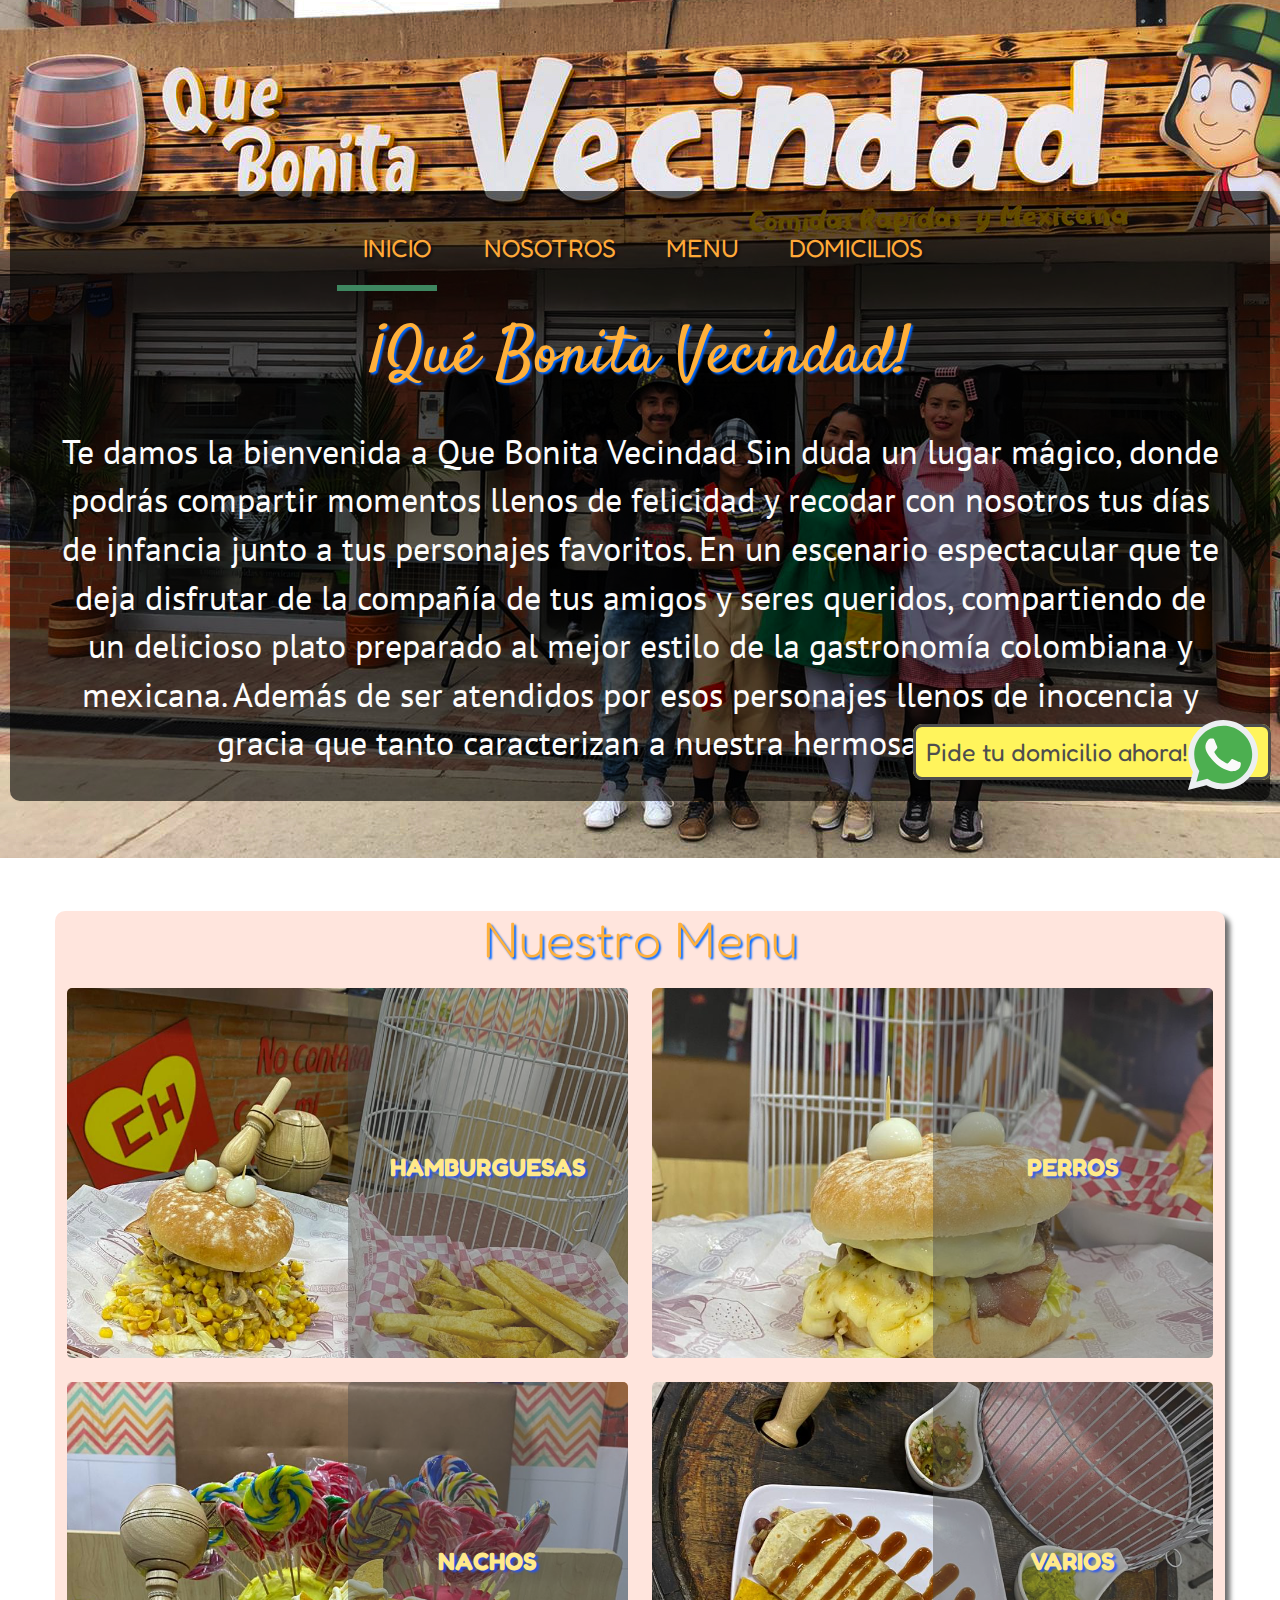
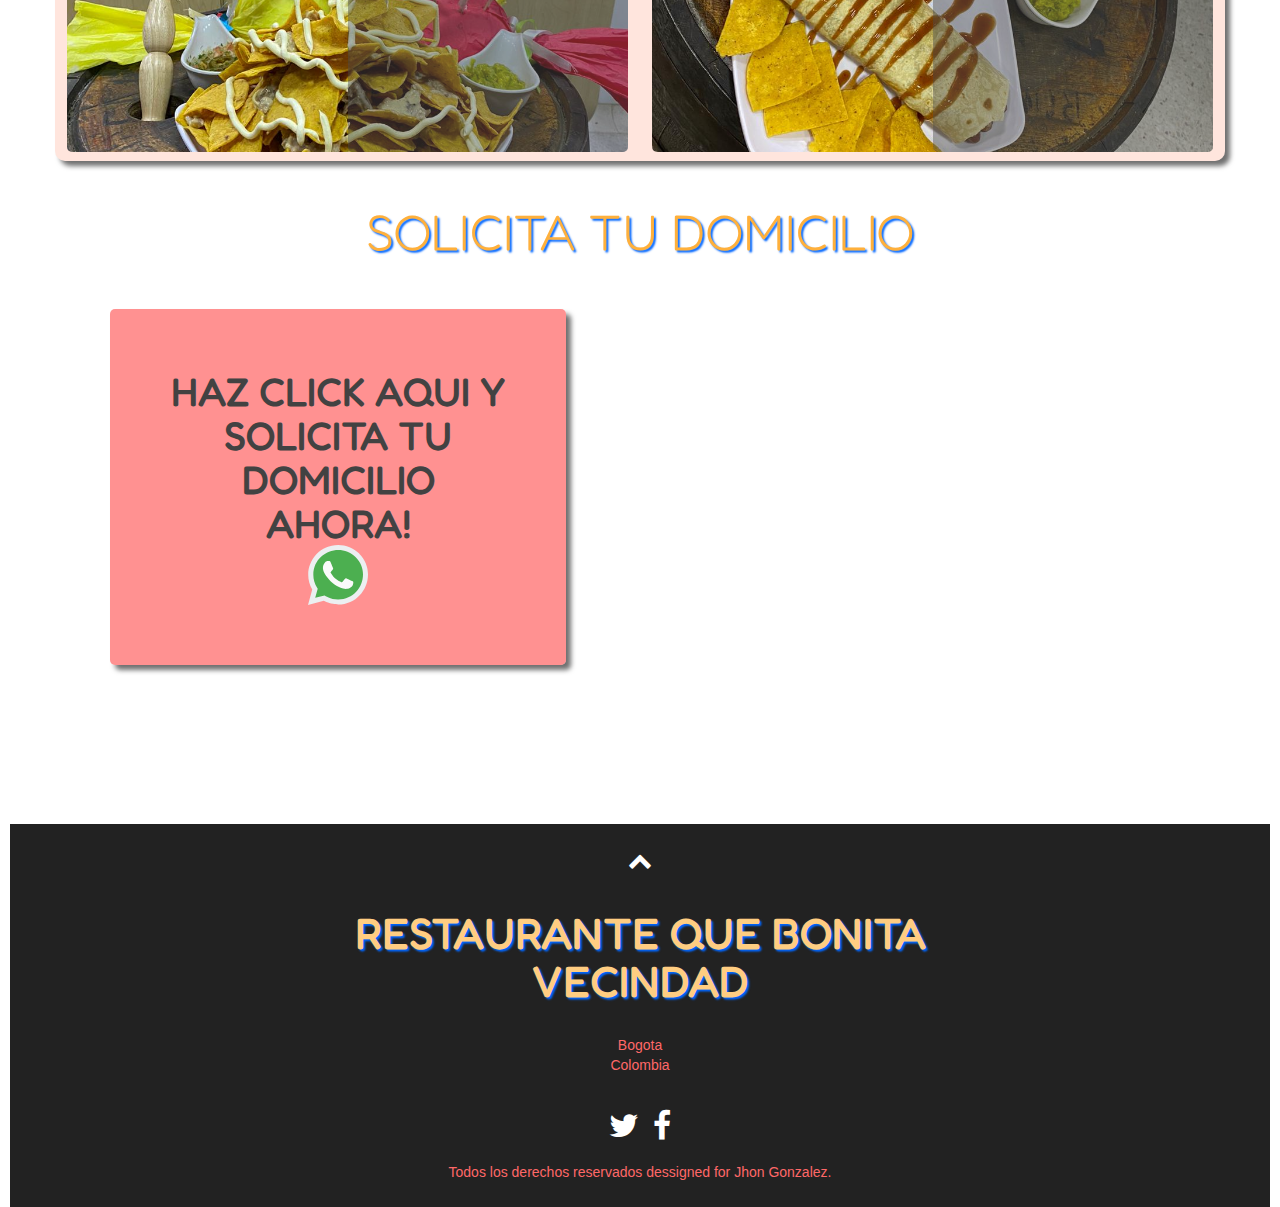
==== commit c0608128: "trabajo seccion hamburguesa" ====
--- a/rstaurante/index.html
+++ b/rstaurante/index.html
@@ -2,7 +2,7 @@
 <html lang="en">
 <head>
     <meta charset="utf-8">
-    <meta name="viewport" content="width=device-width, initial-scale=1">
+    <meta name="viewport" content="width=device-width, initial-scale=1.0">
     <title> RESTAURANTE QUE BONITA VECINDAD</title>
     <link rel="stylesheet" type="text/css" href="css/estructura.css">
 	<link rel="stylesheet" href="https://maxcdn.bootstrapcdn.com/bootstrap/3.3.7/css/bootstrap.min.css">
@@ -35,11 +35,11 @@
 
 <body class="logo">
 
-  
+  <div id="inicio"></div>
 
     <div class="whatsapp">   
 
-        <a href="" ><img src="svg/whatsapp.svg" alt="" width="70px" height="70px" class="icono"> </a>
+        <a href="" >Pide tu domicilio ahora!<img src="svg/whatsapp.svg" alt="" width="70px" height="70px" class="icono"> </a>
     
     
       </div>
@@ -55,6 +55,7 @@
       <div id="marker"></div>
     </ul>
     </div>
+    
 
 
 <div class="animated fadeInDown">
--- a/rstaurante/css/estructura.css
+++ b/rstaurante/css/estructura.css
@@ -317,6 +317,7 @@
     margin: 0px;
     padding: 0px;
     border-radius: 10px;
+    box-shadow: 5px 5px 5px rgb(112, 112, 112);
 
 }
 .menu-restaurant .menu-line {
@@ -363,7 +364,7 @@
     width: 100%;
     background-color: #222;
     position: relative;
-    z-index: 1;
+    margin: 0px;
     padding-top: 20px;
 }
 .footer a {
@@ -495,7 +496,7 @@
         width: 100%;
         
         position: relative;
-        top: 100px;
+        top: 150px;
         background-color: rgba(77, 5, 5, 0.74);
         
     }
@@ -537,7 +538,7 @@
     }
 
     #contact{
-        padding-top: 10px;
+        
       background-image: none;
     }
  
@@ -556,8 +557,8 @@
       
     }
     .menus{
-        background-color: rgba(3, 182, 3, 0.212);
-        height: 2700px;
+        background-color: rgba(252, 230, 110, 0.973);
+        height: 1100px;
     }
 
 
--- a/rstaurante/css/nav.css
+++ b/rstaurante/css/nav.css
@@ -133,3 +133,26 @@
   transform: translate(482px, 0); }
 
 /*# sourceMappingURL=nav.css.map */
+
+
+@media (min-width: 20px) and (max-width: 620px)
+{
+
+  .main{  
+    
+    font-size: 30px;
+    margin: auto;
+    width: 50%;
+    position: relative;
+    top: 250px;
+    
+
+  }
+  .main li{display: inline block;
+    padding: 0px;
+  }
+  .main li a{
+    text-shadow: 3px 3px 5px rgb(102, 42, 1);
+    color: rgb(252, 255, 73);
+  }
+}--- a/rstaurante/css/icono.css
+++ b/rstaurante/css/icono.css
@@ -4,12 +4,52 @@
     height: 50px;
   
     position: fixed;
+    top: 80%;
+    left: 35.3%;
+    z-index: 1;   
+}
+.whatsapp a{
+    font-size: 25px;
+    font-family: 'Fredoka One', cursive;
+    color: rgb(78, 78, 78);
+    background-color: rgb(255, 244, 92);
+    border-radius: 9px;
+    padding: 10px;
+    border: solid;
+}
+.icono{
+    text-decoration: none;
+   
 }
 
+@media (min-width: 20px) and (max-width: 620px){
 
-.icono{
-    position: relative;
-    left: 620px;
-    top: 20px;
-    
+    .whatsapp { 
+        margin: 5px;
+        width: 250px;
+       
+        padding: 10px;
+        position: fixed;
+        top: 40%;
+        left: -10px;
+        z-index: 1;   
+    }
+
+    .whatsapp a{
+        font-size: 15px;
+        font-family: 'Fredoka One', cursive;
+        color: rgb(78, 78, 78);
+        background-color: rgb(255, 244, 92);
+        border-radius: 9px;
+        
+        border: solid;
+    }
+    .icono{
+        width: 30px;
+        height: 30px;
+        text-decoration: none;
+       
+    }
+
 }
+
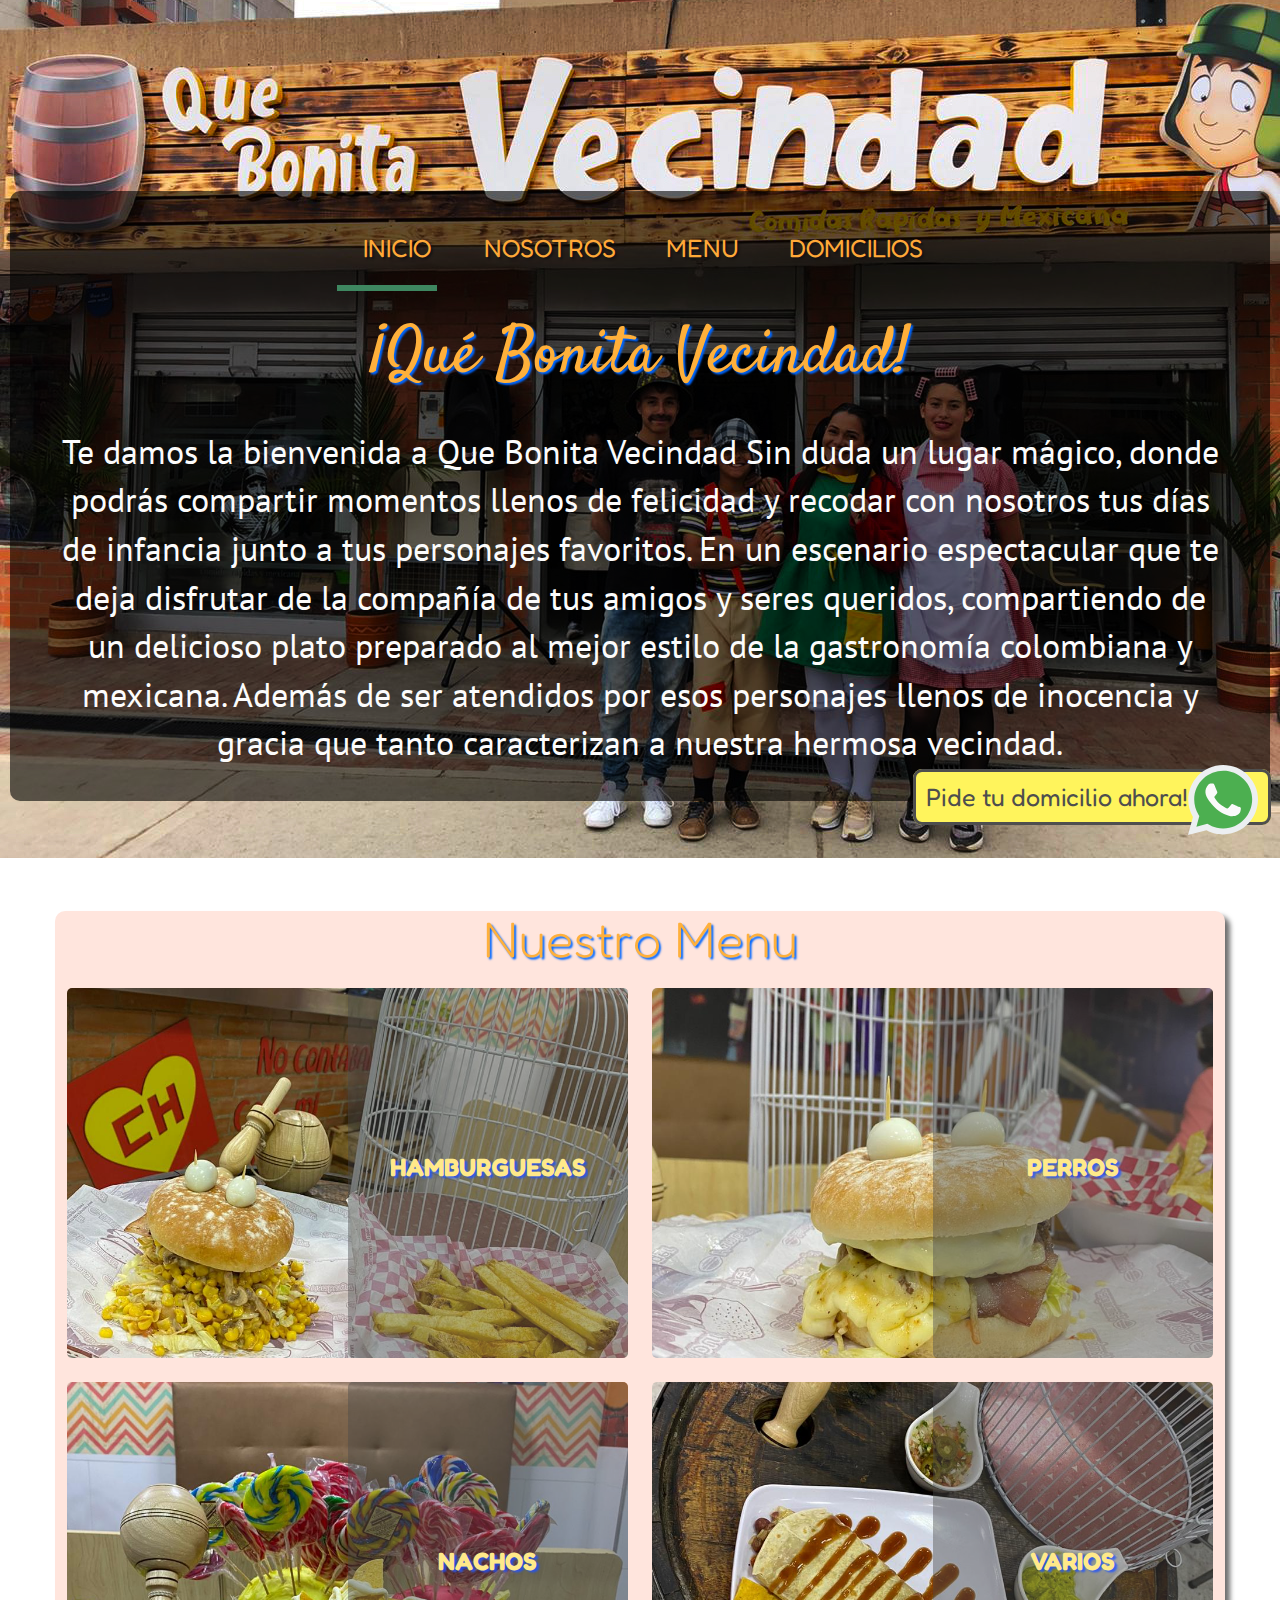
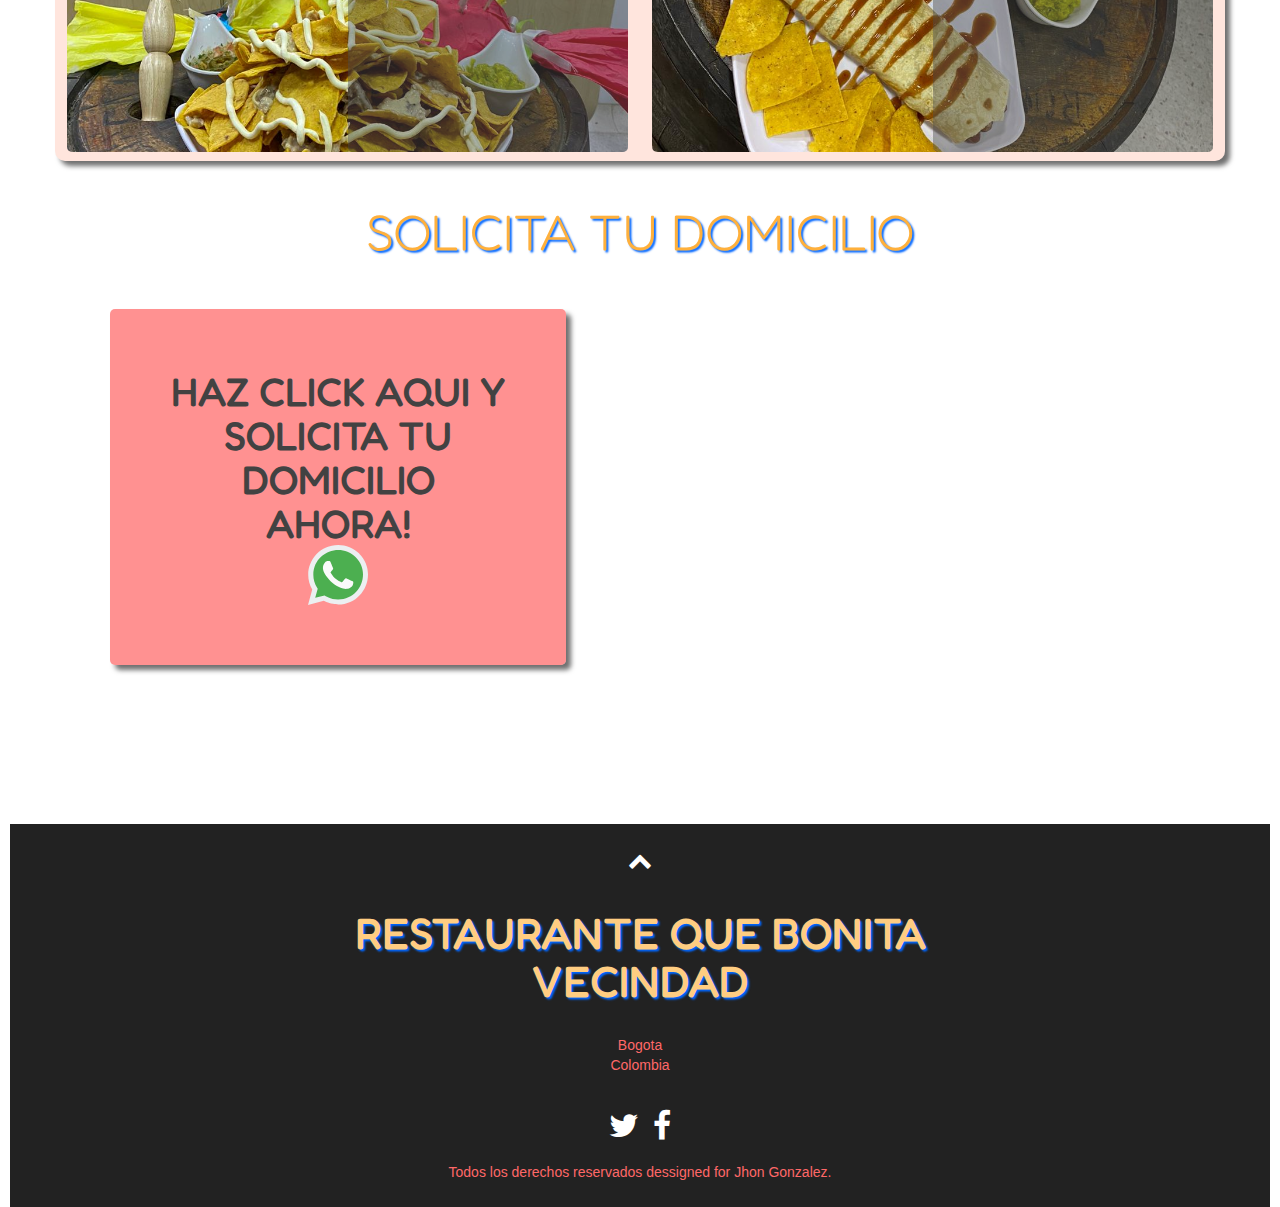
==== commit 62dfa69b: "modificacion viernes 01 my" ====
--- a/rstaurante/index.html
+++ b/rstaurante/index.html
@@ -103,7 +103,7 @@
                             <div class="row">
                                 <div class="containerOverlay">
                                     <div class="containerImg">
-                                        <a href="#contact">
+                                        <a href="hamburguesas.html">
                                             <img src="imagenes/hamburguesa.jpg" alt="title img" class="image img-responsive">
                                             <div class="overlay">
                                                 <div class="text">
--- a/rstaurante/css/estructura.css
+++ b/rstaurante/css/estructura.css
@@ -3,11 +3,10 @@
     padding: 0;
     box-sizing: border-box;
   }
-   
-
-
-
-  body{  
+
+
+
+body{  
     background: url(../imagenes/fondo2.jpg);
        background-repeat: no-repeat;
        position: absolute;
@@ -15,8 +14,11 @@
        height: 100%;
        background-size: 100%, 100%;
      
-      }
-   
+}
+
+.icono:hover{
+    transform: scale(1.5);
+} 
 
     
 
--- a/rstaurante/css/icono.css
+++ b/rstaurante/css/icono.css
@@ -2,9 +2,8 @@
     
     width: 100%;
     height: 50px;
-  
     position: fixed;
-    top: 80%;
+    top: 85%;
     left: 35.3%;
     z-index: 1;   
 }
@@ -16,10 +15,13 @@
     border-radius: 9px;
     padding: 10px;
     border: solid;
+    text-decoration: none;
 }
-.icono{
-    text-decoration: none;
-   
+.icono:hover{
+    transform: scale(1.5);
+} 
+.icono {
+    transition: transform .4s;
 }
 
 @media (min-width: 20px) and (max-width: 620px){
@@ -30,7 +32,7 @@
        
         padding: 10px;
         position: fixed;
-        top: 40%;
+        top: 50%;
         left: -10px;
         z-index: 1;   
     }
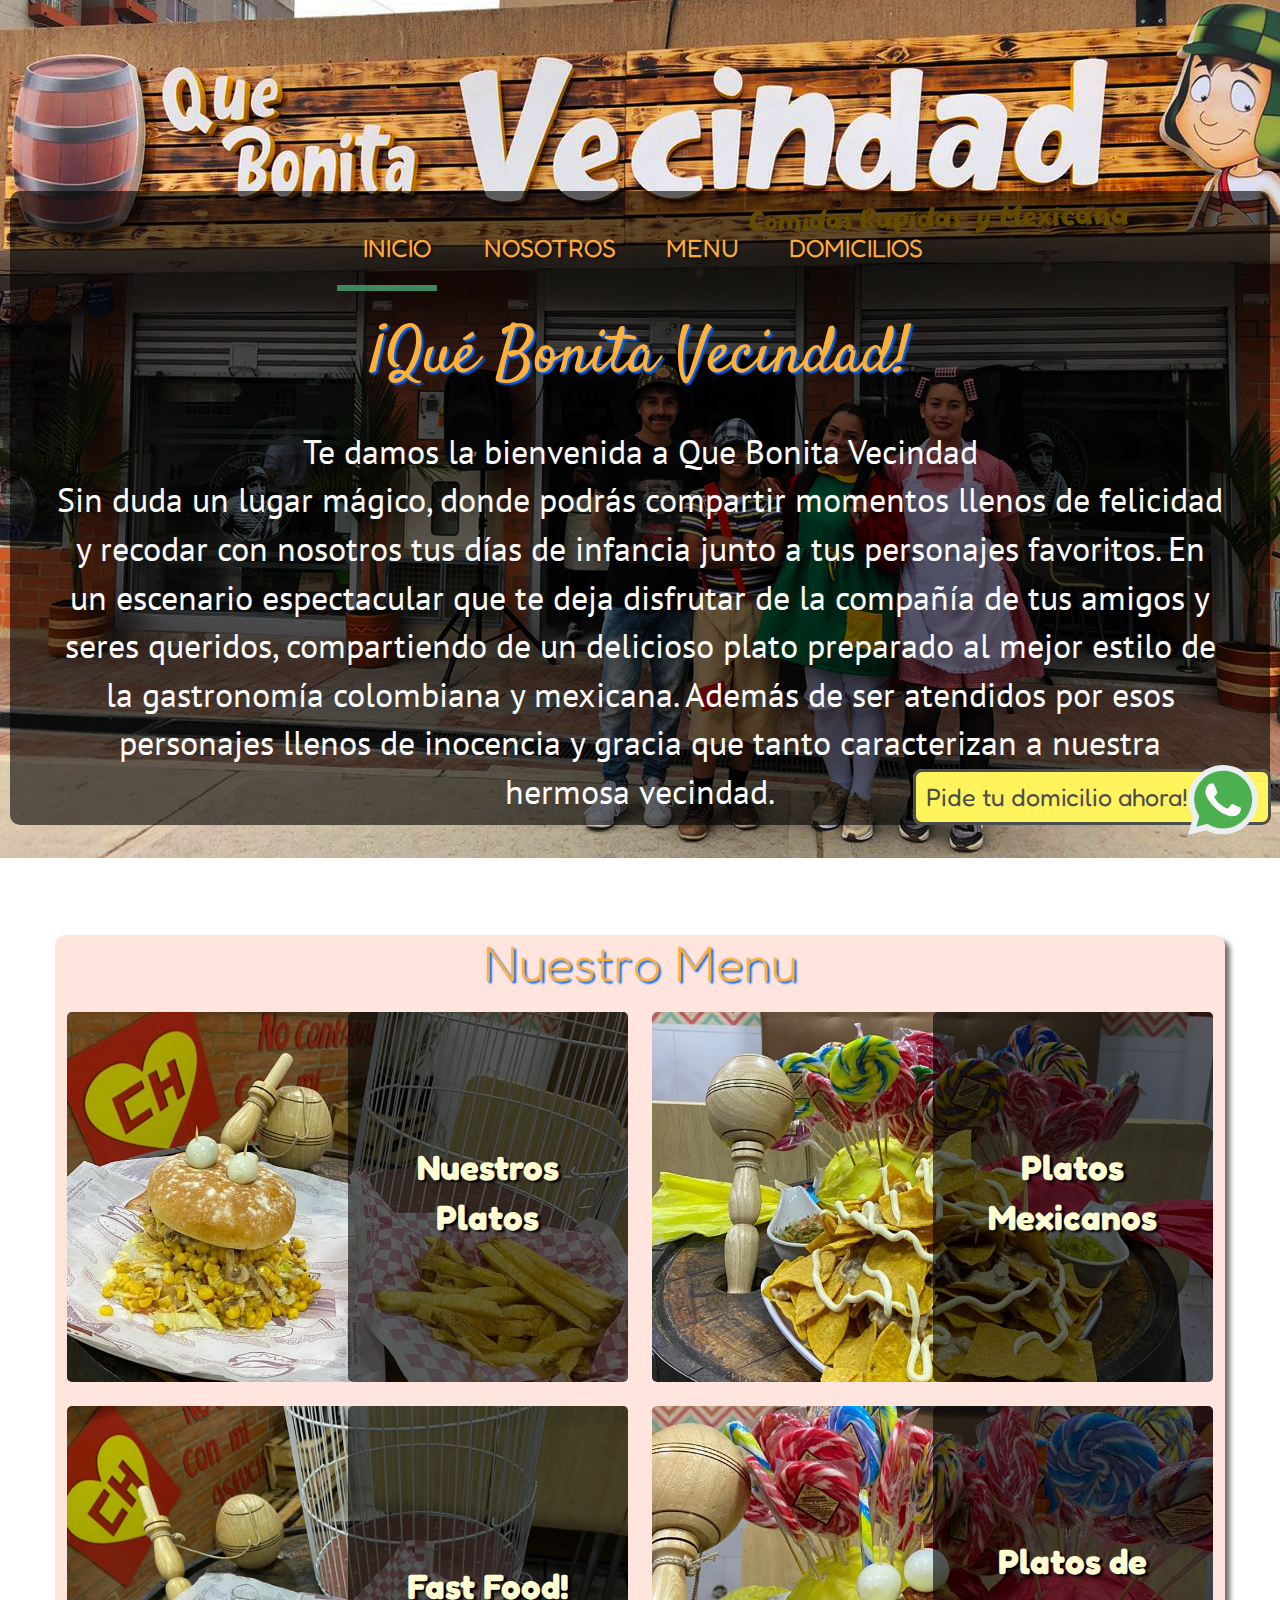
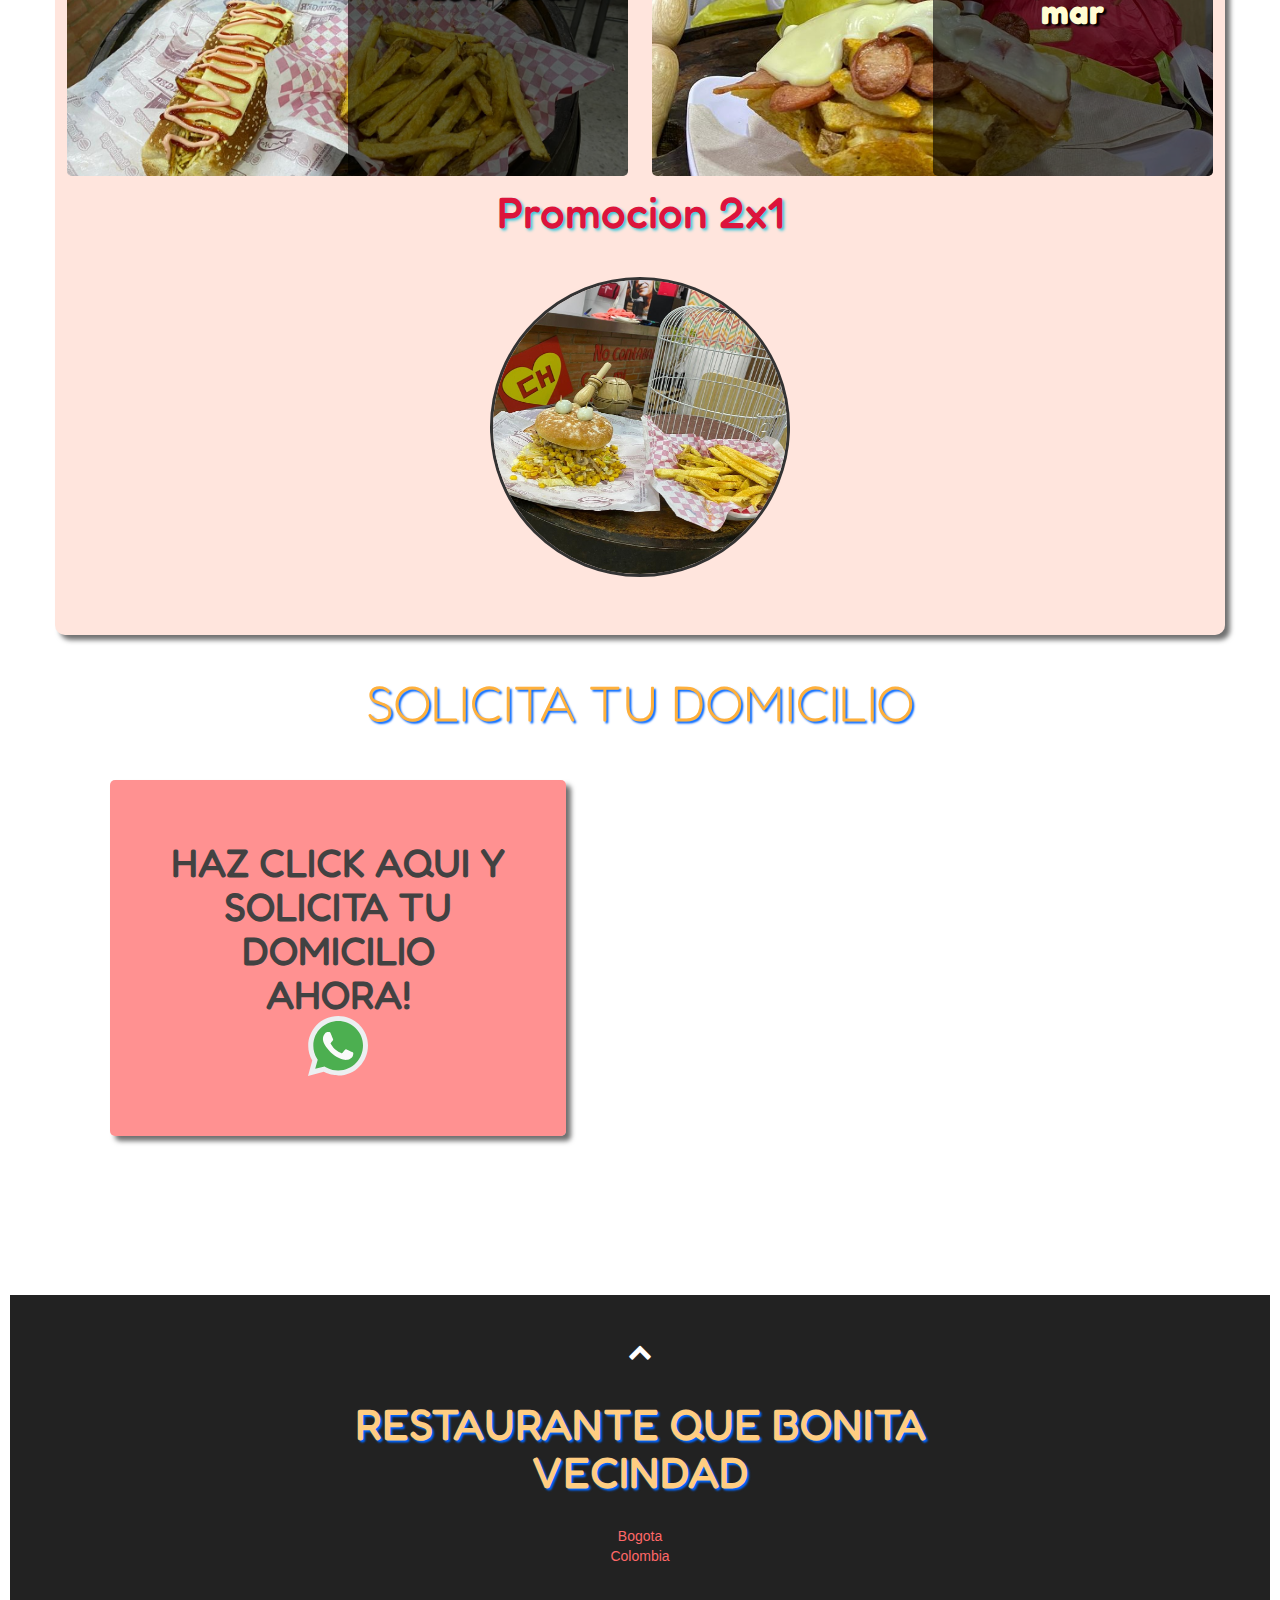
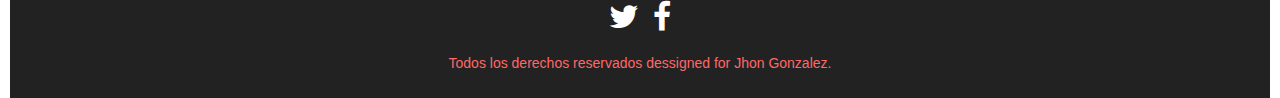
==== commit e6e468a3: "modificacion 5 mayo" ====
--- a/rstaurante/index.html
+++ b/rstaurante/index.html
@@ -29,6 +29,7 @@
     <link rel="stylesheet" href="css/domicilios.css">   
     <link rel="icon" href="svg/food.svg"> 
     <link rel="stylesheet" href="css/icono.css">
+    <link rel="stylesheet" href="css/prom.css">
 
 
 </head>
@@ -69,7 +70,7 @@
             <h1 class="logo-name">¡Qué Bonita Vecindad! </h1>
             </div>
             <div class="animated fadeInRight">
-                <p>Te damos la bienvenida a Que Bonita Vecindad Sin duda un lugar mágico, donde podrás compartir momentos llenos de felicidad y recodar con nosotros tus días de infancia junto a tus personajes favoritos. En un escenario espectacular que te deja disfrutar de la compañía de tus amigos y seres queridos, compartiendo de un delicioso plato preparado  al mejor estilo de la gastronomía colombiana y mexicana. Además de ser atendidos por esos personajes llenos de inocencia y gracia que tanto caracterizan a nuestra hermosa vecindad.</p>
+                <p>Te damos la bienvenida a Que Bonita Vecindad <br> Sin duda un lugar mágico, donde podrás compartir momentos llenos de felicidad y recodar con nosotros tus días de infancia junto a tus personajes favoritos. En un escenario espectacular que te deja disfrutar de la compañía de tus amigos y seres queridos, compartiendo de un delicioso plato preparado  al mejor estilo de la gastronomía colombiana y mexicana. Además de ser atendidos por esos personajes llenos de inocencia y gracia que tanto caracterizan a nuestra hermosa vecindad.</p>
             </div> 
         </div>
         </div>
@@ -103,60 +104,60 @@
                             <div class="row">
                                 <div class="containerOverlay">
                                     <div class="containerImg">
-                                        <a href="hamburguesas.html">
-                                            <img src="imagenes/hamburguesa.jpg" alt="title img" class="image img-responsive">
-                                            <div class="overlay">
-                                                <div class="text">
-                                                    <p>HAMBURGUESAS</p>
-                                                </div>
-                                            </div><!-- overlay -->
-                                        </a>
-                                    </div><!-- containerImg -->
-                                </div><!-- containerOverlay -->
-                    
-                                <div class="containerOverlay">
-                                    <div class="containerImg">
-                                        <a href="#contact">
-                                            <img src="imagenes/hamburguesa2.jpg" alt="title img" class="image img-responsive">
-                                            <div class="overlay">
-                                                <div class="text">
-                                                    <p>PERROS</p>
-                                                </div>
-                                            </div><!-- overlay -->
-                                        </a>
-                                    </div><!-- containerImg -->
-                                </div><!-- containerOverlay -->
-                    
-                            
-                            
-                            
-                            
-                                <div class="containerOverlay">
-                                    <div class="containerImg">
-                                        <a href="#contact">
-                                            <img src="imagenes/nachos.jpg" alt="title img" class="image img-responsive">
-                                            <div class="overlay">
-                                                <div class="text">
-                                                    <p>NACHOS</p>
-                                                </div>
-                                            </div><!-- overlay -->
-                                        </a>
-                                    </div><!-- containerImg -->
-                                </div><!-- containerOverlay -->
-                    
-                                <div class="containerOverlay">
-                                    <div class="containerImg">
-                                        <a href="#contact">
-                                            <img src="imagenes/burrito.jpg" alt="title img" class="image img-responsive">
-                                            <div class="overlay">
-                                                <div class="text">
-                                                    <p>VARIOS</p>
-                                                </div>
-                                            </div><!-- overlay -->
-                                        </a>
-                                    </div><!-- containerImg -->
-                                </div><!-- containerOverlay -->
-
+                                        <a href="colombianos.html">
+                                            <img src="imagenes/hamburguesas/hamburguesa.jpg" alt="title img" class="image img-responsive">
+                                            <div class="overlay">
+                                                <div class="text">
+                                                    <p>Nuestros Platos</p>
+                                                </div>
+                                            </div><!-- overlay -->
+                                        </a>
+                                    </div><!-- containerImg -->
+                                </div><!-- containerOverlay -->
+                    
+                                <div class="containerOverlay">
+                                    <div class="containerImg">
+                                        <a href="mexicana.html">
+                                            <img src="imagenes/MEXICANA/nachos.jpg" alt="title img" class="image img-responsive">
+                                            <div class="overlay">
+                                                <div class="text">
+                                                    <p>Platos Mexicanos</p>
+                                                </div>
+                                            </div><!-- overlay -->
+                                        </a>
+                                    </div><!-- containerImg -->
+                                </div><!-- containerOverlay -->
+
+                                <div class="containerOverlay">
+                                    <div class="containerImg">
+                                        <a href="fastfood.html">
+                                            <img src="imagenes/varios/perro.jpg" alt="title img" class="image img-responsive">
+                                            <div class="overlay">
+                                                <div class="text">
+                                                    <p>Fast Food!</p>
+                                                </div>
+                                            </div><!-- overlay -->
+                                        </a>
+                                    </div><!-- containerImg -->
+                                </div><!-- containerOverlay -->
+                    
+                                <div class="containerOverlay">
+                                    <div class="containerImg">
+                                        <a href="mar.html">
+                                            <img src="imagenes/varios/salchipapa.jpg" alt="title img" class="image img-responsive">
+                                            <div class="overlay">
+                                                <div class="text">
+                                                    <p>Platos de mar</p>
+                                                </div>
+                                            </div><!-- overlay -->
+                                        </a>
+                                    </div><!-- containerImg -->
+                                </div><!-- containerOverlay -->
+
+
+                                <div class="promociones"> 
+                                    <h2>Promocion 2x1</h2> <img src="imagenes/hamburguesas/hamburguesa.jpg"  alt="promociondeldia2x1"> 
+                                </div>
                                 
 
 
@@ -205,6 +206,9 @@
             <iframe class="cuadro" src="https://www.google.com/maps/embed?pb=!1m16!1m12!1m3!1d3977.0519760740754!2d-74.19353508691238!3d4.584692539790191!2m3!1f0!2f0!3f0!3m2!1i1024!2i768!4f13.1!2m1!1sCra.%206A%20Este%20%2338%20-%2091%20terra%20luna!5e0!3m2!1ses!2sco!4v1587018414503!5m2!1ses!2sco"  frameborder="0" style="border:0;" allowfullscreen="" aria-hidden="false" tabindex="0"></iframe>
         </div>
         </div>
+
+
+        
 
 
 
--- a/rstaurante/css/estructura.css
+++ b/rstaurante/css/estructura.css
@@ -313,7 +313,7 @@
 .menus{
     width: 100%;
     background-color: rgba(255, 137, 101, 0.219);
-    height:850px;
+    height:1300px;
     position: relative;
     top: 100px;
     margin: 0px;
@@ -367,7 +367,7 @@
     background-color: #222;
     position: relative;
     margin: 0px;
-    padding-top: 20px;
+    padding-top: 40px;
 }
 .footer a {
     color: #fff;
@@ -560,7 +560,7 @@
     }
     .menus{
         background-color: rgba(252, 230, 110, 0.973);
-        height: 1100px;
+        height: 1500px;
     }
 
 
--- a/rstaurante/css/menu.css
+++ b/rstaurante/css/menu.css
@@ -21,7 +21,7 @@
   .containerImg a {
     font-family: 'Fredoka One', cursive;
    
-    color: rgb(255, 233, 137);
+    color: rgb(255, 252, 210);
   }
   
   img.image {border-radius: 5px;
@@ -37,7 +37,7 @@
     bottom: 0;
     left: 50%;
     right: 0;
-    background-color: rgba(75, 75, 75, 0.432);
+    background-color: rgba(0, 0, 0, 0.603);
     overflow: hidden;
     width: 50%;
     height: 100%;
@@ -56,7 +56,7 @@
   
   .text {
     font-weight: 700;
-    font-size: 25px;
+    font-size: 35px;
     position: absolute;
     overflow: hidden;
     top: 50%;
@@ -65,9 +65,11 @@
     -ms-transform: translate(-50%, -50%);
     text-align: center;
     width: 200px;
-    text-shadow: 3px 2px 2px #1e52fcc9;
+    text-shadow: 3px 2px 2px #000000fa;
   }
   
+
+
   /*querys*/
   
   @media (max-width: 992px){
--- a/rstaurante/css/domicilios.css
+++ b/rstaurante/css/domicilios.css
@@ -29,6 +29,7 @@
         margin: 0px;
         width: 100%;
         height: 450px;
+     
     }
 
     .domicilios h2{
--- a/rstaurante/css/prom.css
+++ b/rstaurante/css/prom.css
@@ -0,0 +1,35 @@
+.promociones{
+  
+    margin: auto;
+   
+    margin-top: 60%;
+}
+
+.promociones h2{
+    font-family: 'Fredoka One', cursive;
+    color: crimson;
+    transition: transform .5s;
+    text-shadow: 2px 2px 3px rgb(56, 199, 218);
+}
+
+.promociones img{
+    margin: auto;
+    width: 300px;
+    height: 300px;
+    border-radius: 100%;
+    border:solid;
+    transition: transform .5s;
+    padding: 0%;
+
+}
+
+.promociones img:hover{
+
+    transform: scale(1.6);
+}
+
+.promociones h2:hover{
+
+    transform: scale(1.6);
+}
+
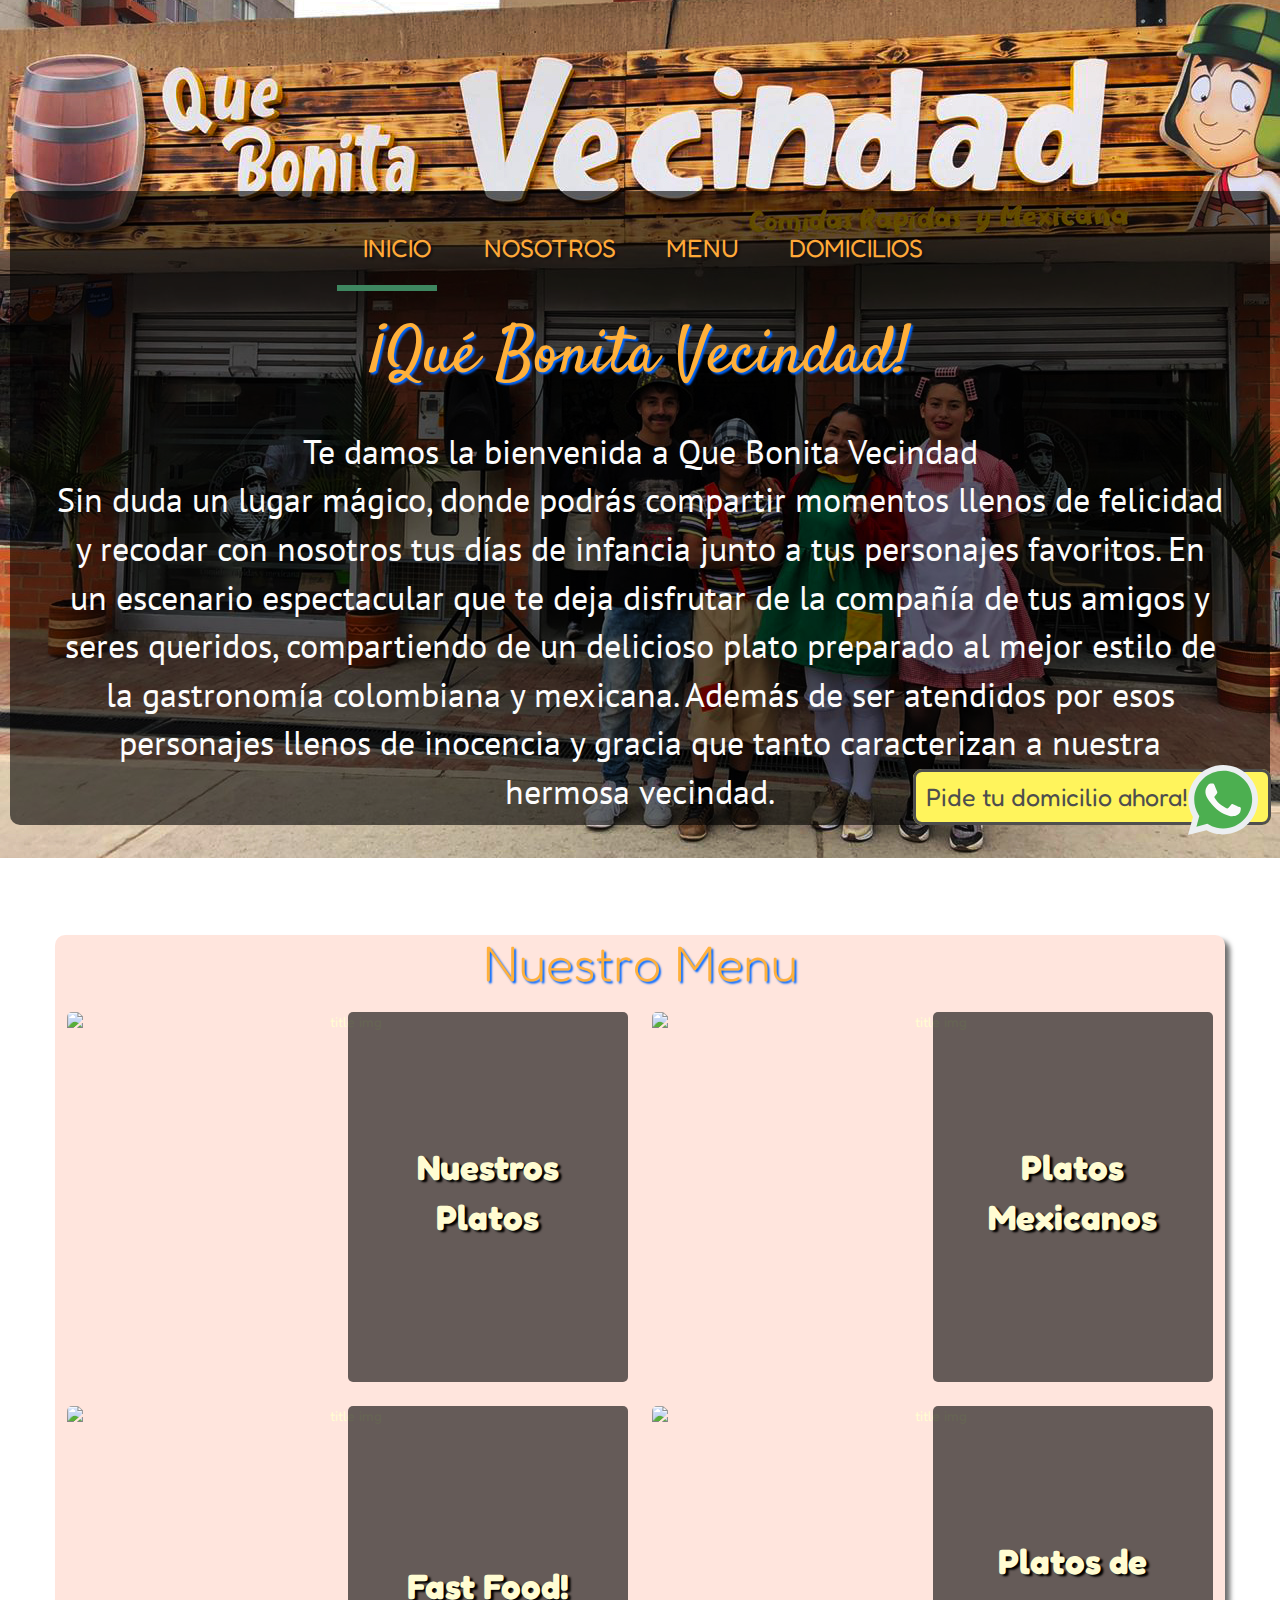
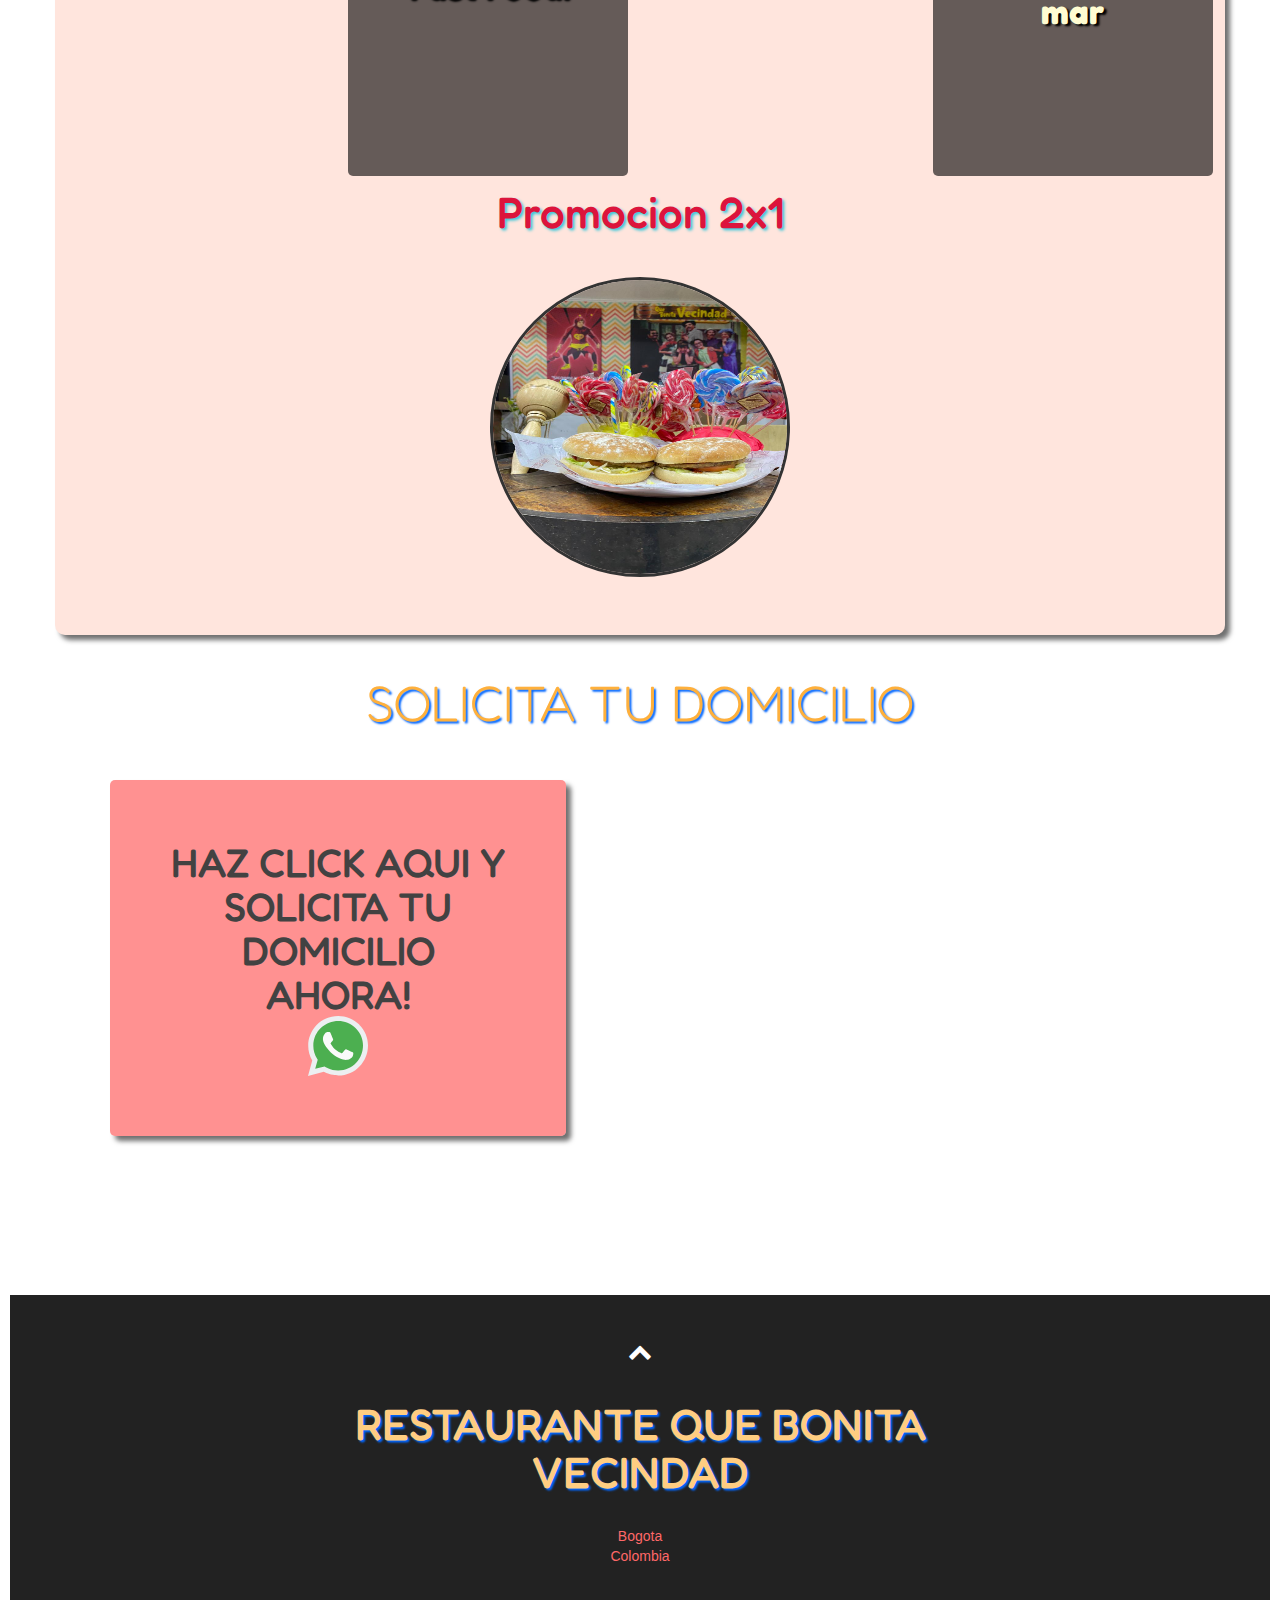
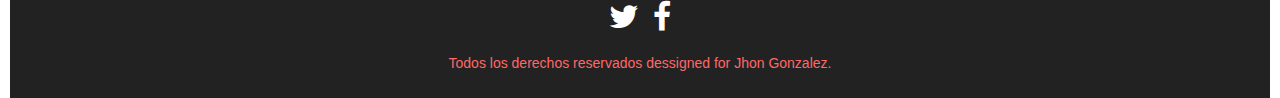
==== commit fd692e0e: "adicion de platos" ====
--- a/rstaurante/index.html
+++ b/rstaurante/index.html
@@ -40,7 +40,7 @@
 
     <div class="whatsapp">   
 
-        <a href="" >Pide tu domicilio ahora!<img src="svg/whatsapp.svg" alt="" width="70px" height="70px" class="icono"> </a>
+        <a href="https://wa.me/573203166416?text=Hola!%20me gustaria%20solicitar%20un%20Pedido/pruebaappiwhatsappindex%20" >Pide tu domicilio ahora!<img src="svg/whatsapp.svg" alt="" width="70px" height="70px" class="icono"> </a>
     
     
       </div>
@@ -156,7 +156,7 @@
 
 
                                 <div class="promociones"> 
-                                    <h2>Promocion 2x1</h2> <img src="imagenes/hamburguesas/hamburguesa.jpg"  alt="promociondeldia2x1"> 
+                                    <h2>Promocion 2x1</h2> <img src="imagenes/rapida/Promocion 2x1.jpeg"  alt="promociondeldia2x1"> 
                                 </div>
                                 
 
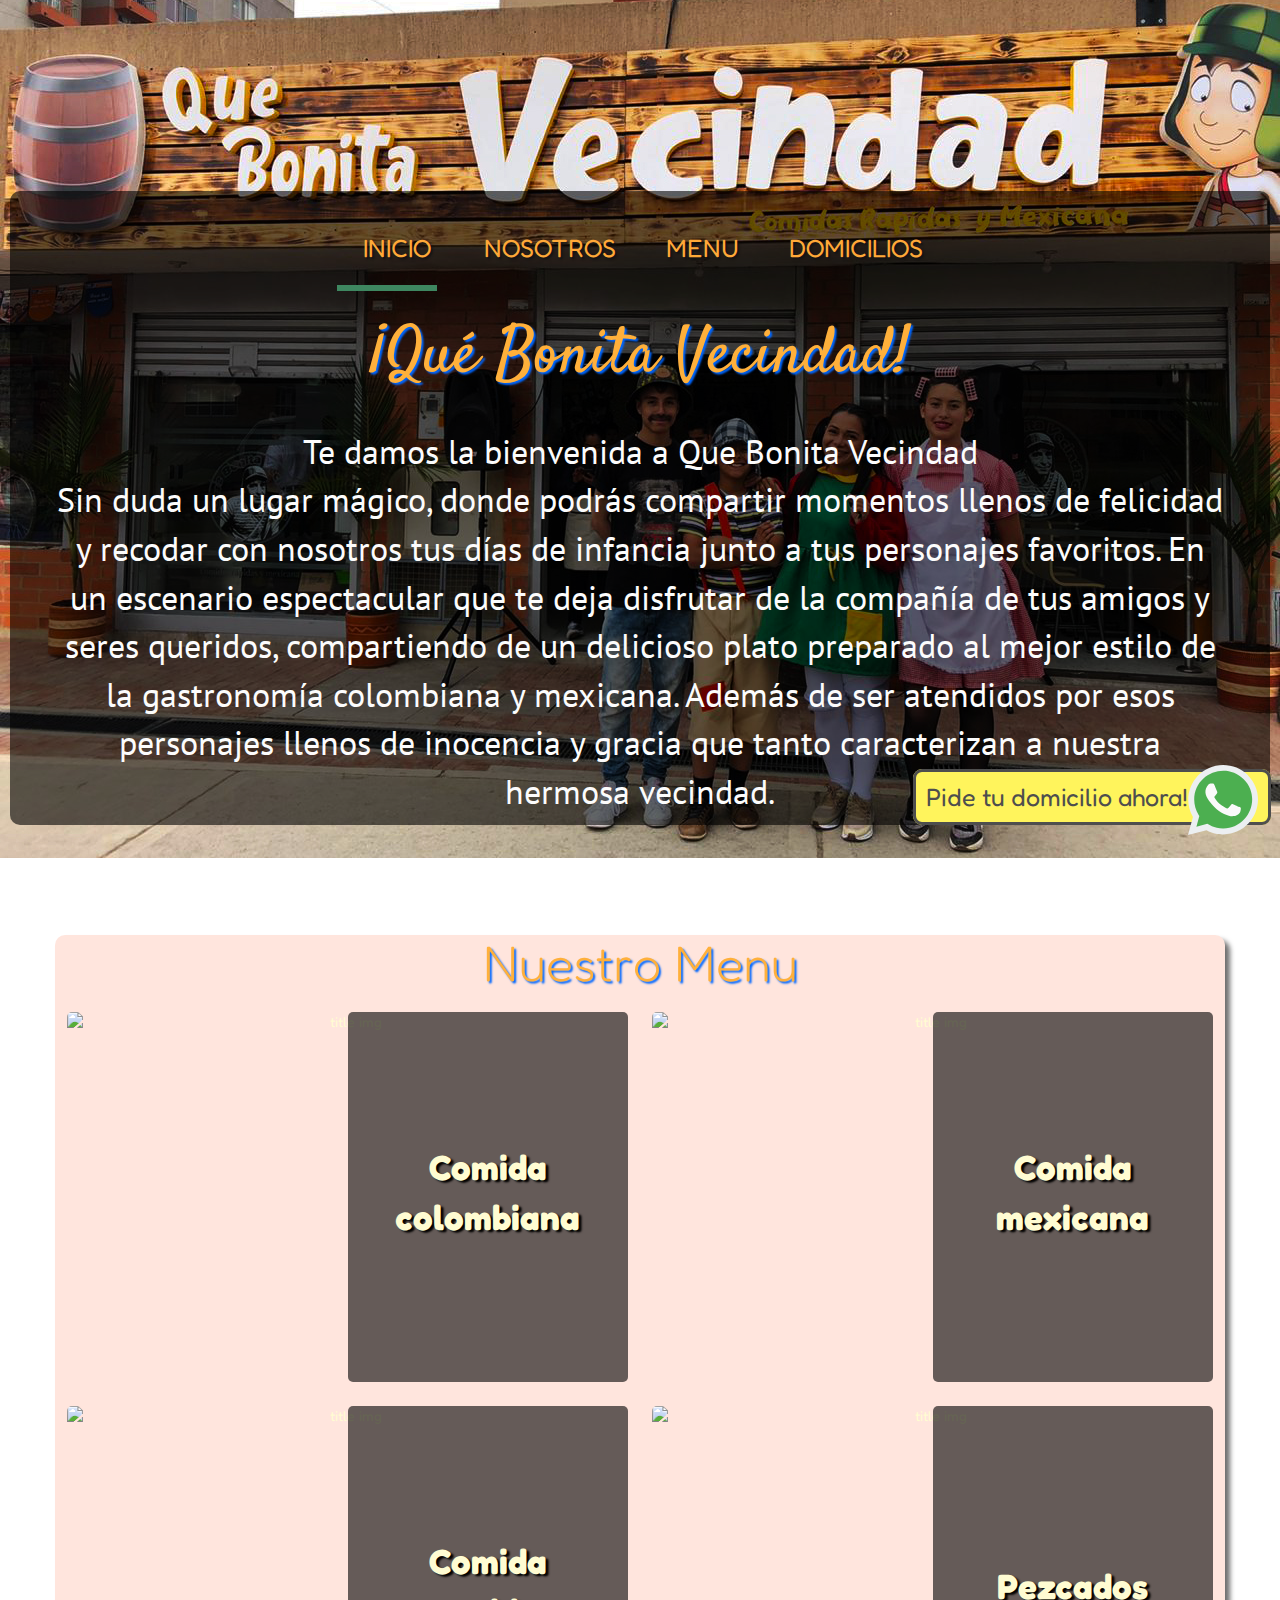
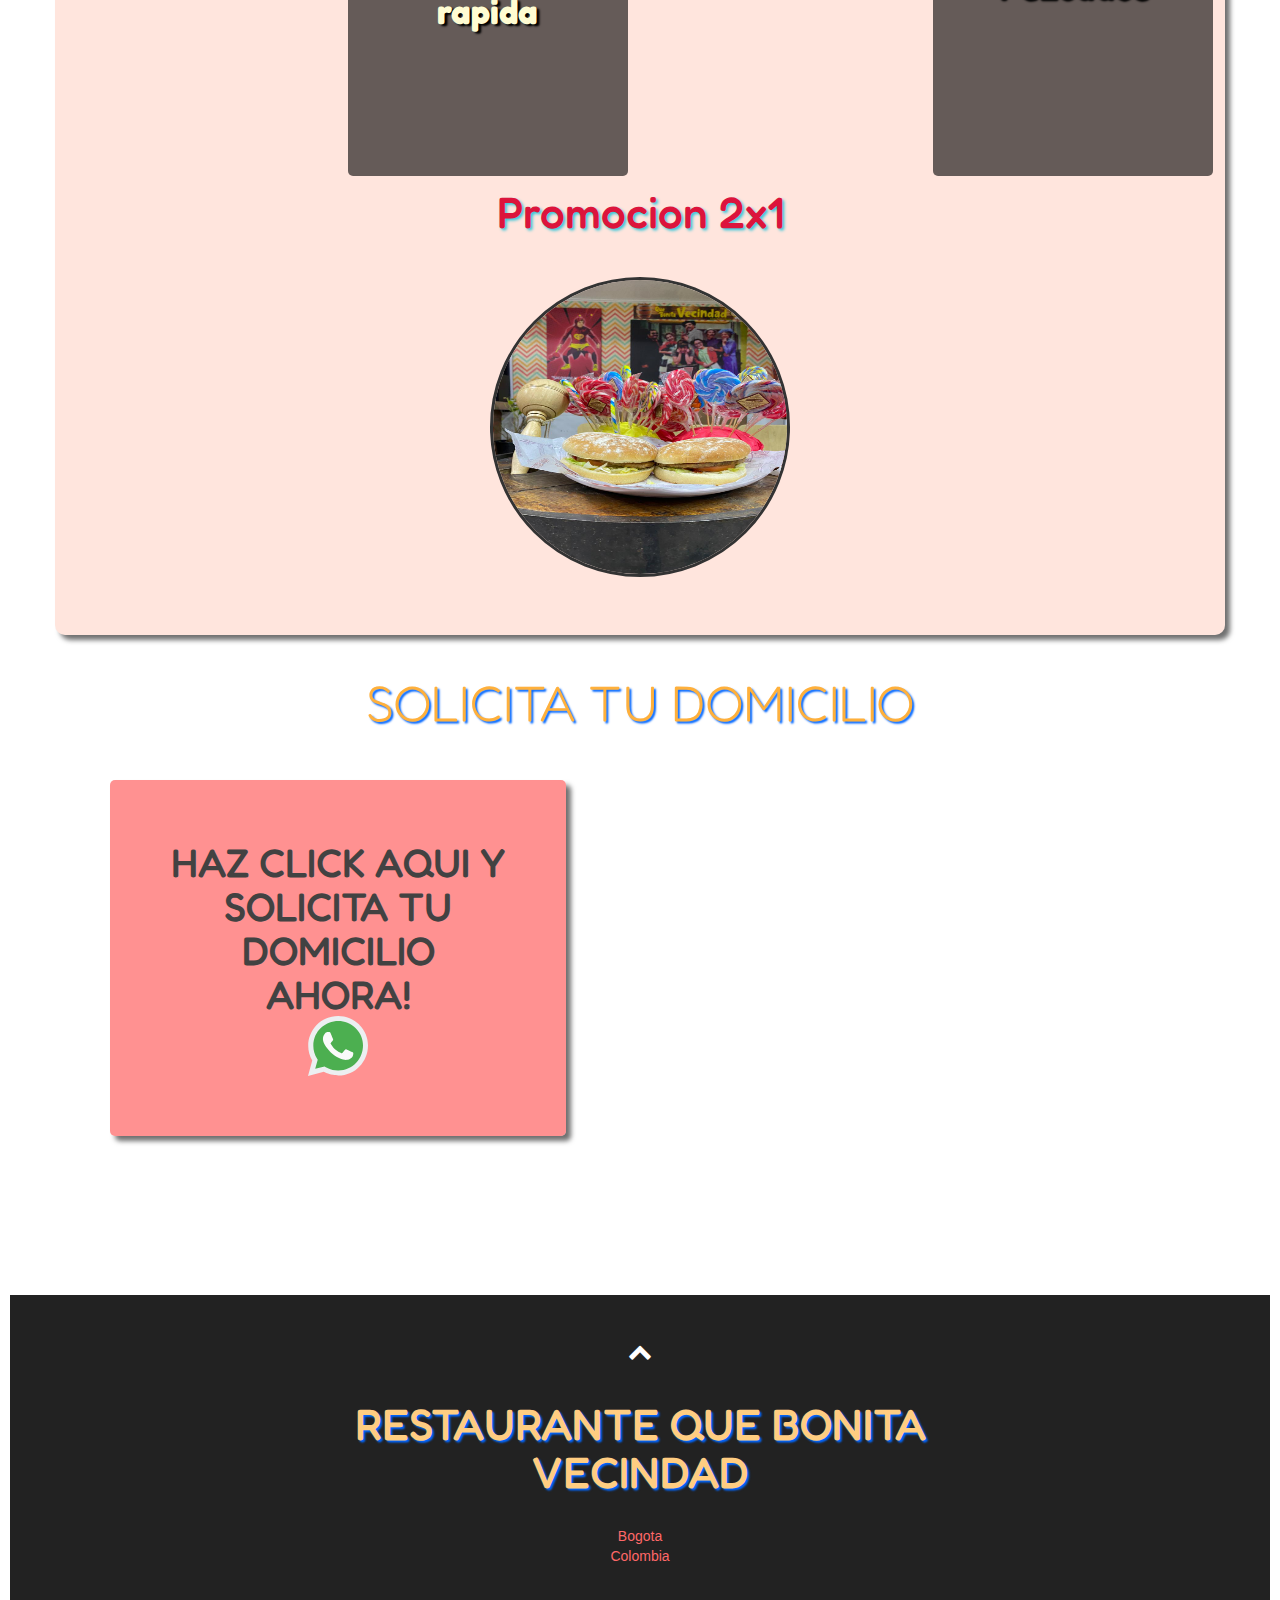
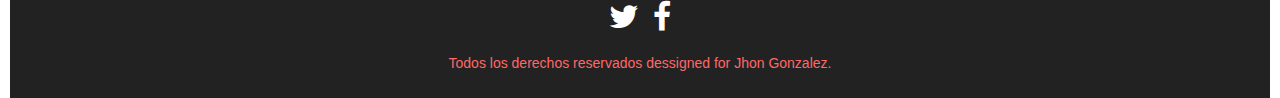
==== commit 67a63040: "ultimos cambios 7 mayo" ====
--- a/rstaurante/index.html
+++ b/rstaurante/index.html
@@ -14,18 +14,18 @@
     <script src="js/jquery-3.5.0.min.js"></script>
     <script src="http://ajax.googleapis.com/ajax/libs/jquery/1.7.1/jquery.min.js" type="text/javascript"></script>
     <link rel="stylesheet" href="css/nav.css">
-   <link rel="stylesheet" href="css/estilosplatos.css">
-   <link href="https://fonts.googleapis.com/css2?family=Baloo+Paaji+2:wght@700&display=swap" rel="stylesheet">
-   <link href="https://fonts.googleapis.com/css2?family=Luckiest+Guy&display=swap" rel="stylesheet">
+    <link rel="stylesheet" href="css/estilosplatos.css">
+    <link href="https://fonts.googleapis.com/css2?family=Baloo+Paaji+2:wght@700&display=swap" rel="stylesheet">
+    <link href="https://fonts.googleapis.com/css2?family=Luckiest+Guy&display=swap" rel="stylesheet">
     <script
         src="https://code.jquery.com/jquery-3.4.1.js"
         integrity="sha256-WpOohJOqMqqyKL9FccASB9O0KwACQJpFTUBLTYOVvVU="
         crossorigin="anonymous">
     </script>
-        <link href='https://fonts.googleapis.com/css?family=Londrina+Shadow' rel='stylesheet' type='text/css'>
-        <link rel='stylesheet' type='text/css' href='css/menu.css'> 
-        <link rel="stylesheet" href="css/animaciones.css">
-        <link href="https://fonts.googleapis.com/css2?family=Fredoka+One&display=swap" rel="stylesheet">
+    <link href='https://fonts.googleapis.com/css?family=Londrina+Shadow' rel='stylesheet' type='text/css'>
+    <link rel='stylesheet' type='text/css' href='css/menu.css'> 
+    <link rel="stylesheet" href="css/animaciones.css">
+    <link href="https://fonts.googleapis.com/css2?family=Fredoka+One&display=swap" rel="stylesheet">
     <link rel="stylesheet" href="css/domicilios.css">   
     <link rel="icon" href="svg/food.svg"> 
     <link rel="stylesheet" href="css/icono.css">
@@ -40,7 +40,7 @@
 
     <div class="whatsapp">   
 
-        <a href="https://wa.me/573203166416?text=Hola!%20me gustaria%20solicitar%20un%20Pedido/pruebaappiwhatsappindex%20" >Pide tu domicilio ahora!<img src="svg/whatsapp.svg" alt="" width="70px" height="70px" class="icono"> </a>
+        <a href="https://api.whatsapp.com/send?phone=573203166416&text=Hola,%20%20quisiera%20solicitar%20un%20domicilio!%20" target="_blank" >Pide tu domicilio ahora!<img src="svg/whatsapp.svg" alt="" width="70px" height="70px" class="icono"> </a>
     
     
       </div>
@@ -108,7 +108,7 @@
                                             <img src="imagenes/hamburguesas/hamburguesa.jpg" alt="title img" class="image img-responsive">
                                             <div class="overlay">
                                                 <div class="text">
-                                                    <p>Nuestros Platos</p>
+                                                    <p>Comida colombiana</p>
                                                 </div>
                                             </div><!-- overlay -->
                                         </a>
@@ -121,7 +121,7 @@
                                             <img src="imagenes/MEXICANA/nachos.jpg" alt="title img" class="image img-responsive">
                                             <div class="overlay">
                                                 <div class="text">
-                                                    <p>Platos Mexicanos</p>
+                                                    <p>Comida mexicana</p>
                                                 </div>
                                             </div><!-- overlay -->
                                         </a>
@@ -134,7 +134,7 @@
                                             <img src="imagenes/varios/perro.jpg" alt="title img" class="image img-responsive">
                                             <div class="overlay">
                                                 <div class="text">
-                                                    <p>Fast Food!</p>
+                                                    <p>Comida rapida</p>
                                                 </div>
                                             </div><!-- overlay -->
                                         </a>
@@ -147,12 +147,14 @@
                                             <img src="imagenes/varios/salchipapa.jpg" alt="title img" class="image img-responsive">
                                             <div class="overlay">
                                                 <div class="text">
-                                                    <p>Platos de mar</p>
-                                                </div>
-                                            </div><!-- overlay -->
-                                        </a>
-                                    </div><!-- containerImg -->
-                                </div><!-- containerOverlay -->
+                                                    <p>Pezcados</p>
+                                                </div>
+                                            </div><!-- overlay -->
+                                        </a>
+                                    </div><!-- containerImg -->
+                                </div>
+
+<!-- En esta seccion se deben insertar los platos en promocion con unas dimenciones proporcionales a un cuadrado de manera que se puedan visualizar bien en la web -->
 
 
                                 <div class="promociones"> 
@@ -162,9 +164,9 @@
 
 
                     
-                            </div><!-- en row --> 
+                            </div>
                             
-                        </div><!-- end container -->
+                        </div>
                     
 
 
@@ -192,7 +194,7 @@
 
                 <div class="animated fadeInDown">
                     <div class="domicilios">
-                        <h2>HAZ CLICK AQUI Y SOLICITA TU DOMICILIO AHORA! <br> <a href=""> <img src="svg/whatsapp.svg" alt="" width="60px" height="60px">  </a>  <br> </h2>
+                        <h2>HAZ CLICK AQUI Y SOLICITA TU DOMICILIO AHORA! <br> <a href="https://api.whatsapp.com/send?phone=573203166416&text=Hola,%20%20quisiera%20solicitar%20un%20domicilio!%20" target="_blank"> <img src="svg/whatsapp.svg" alt="" width="60px" height="60px">  </a>  <br> </h2>
                     </div> 
                 </div>
 
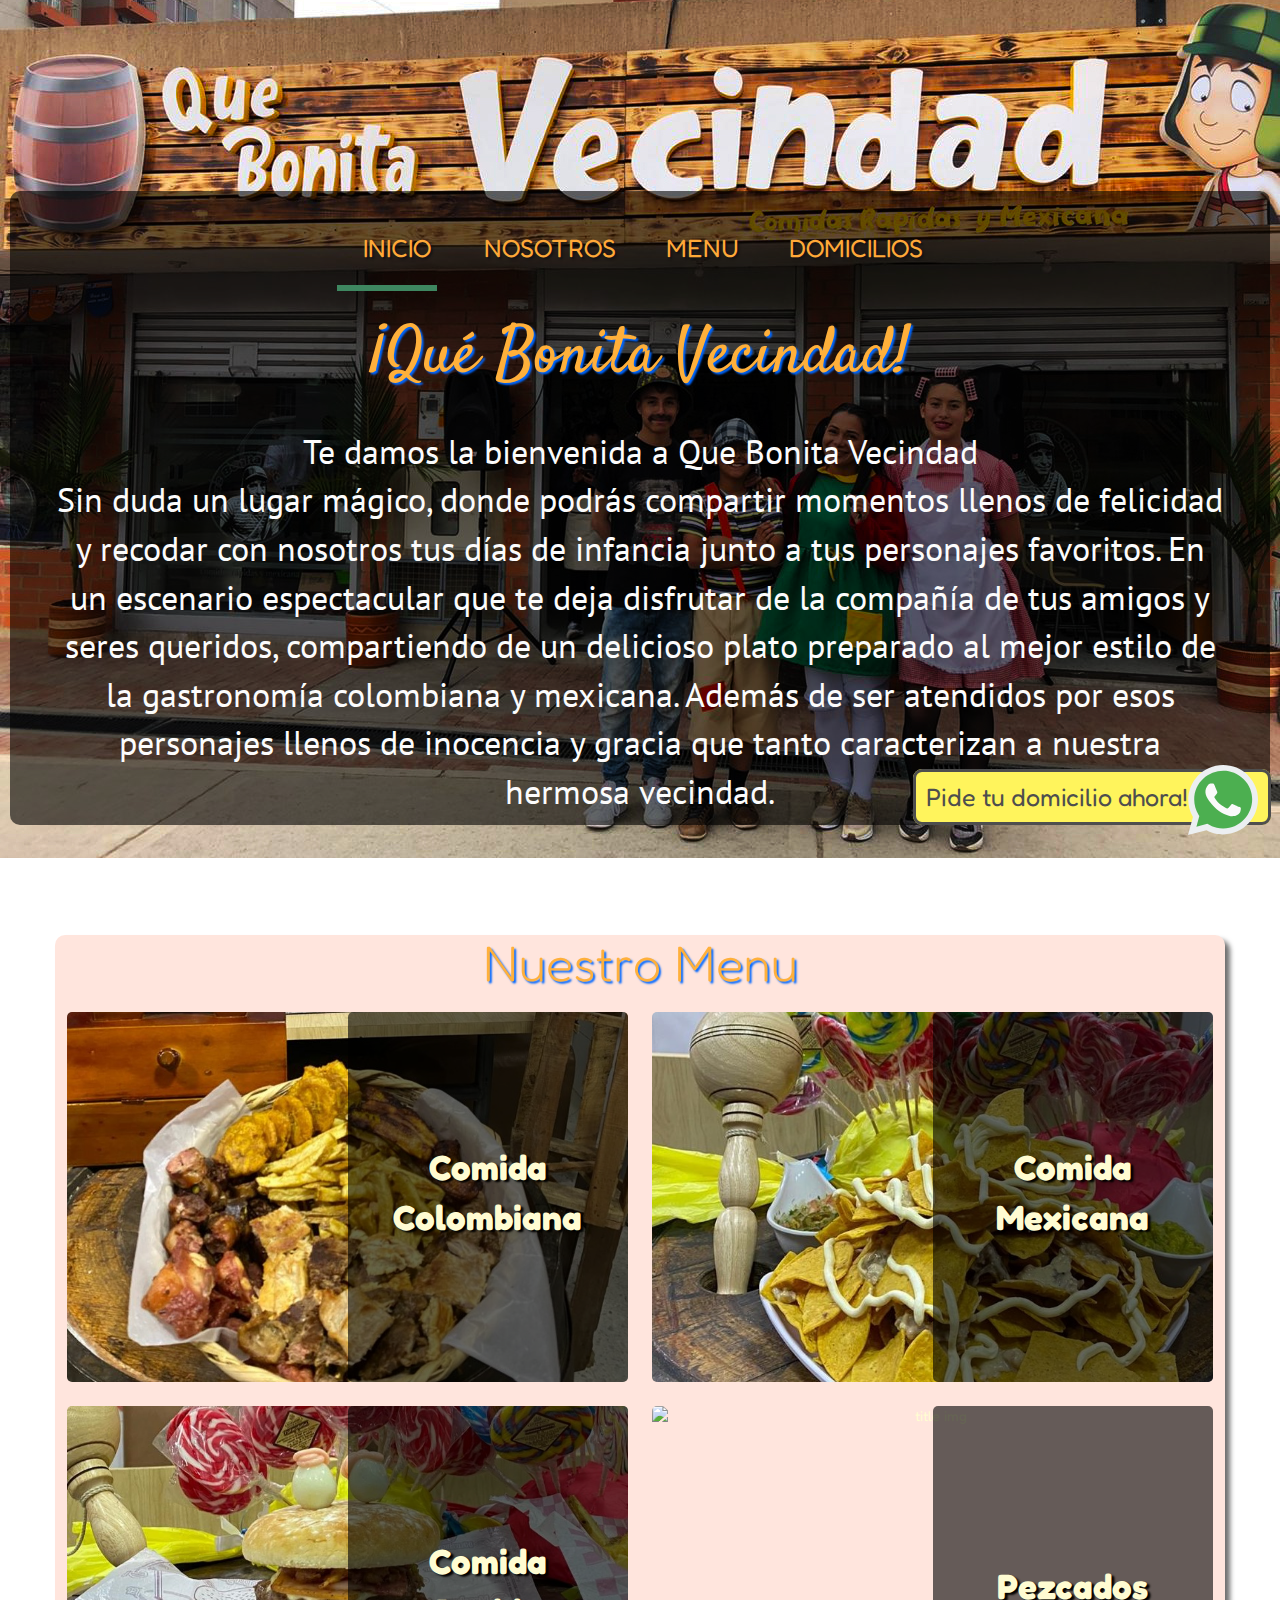
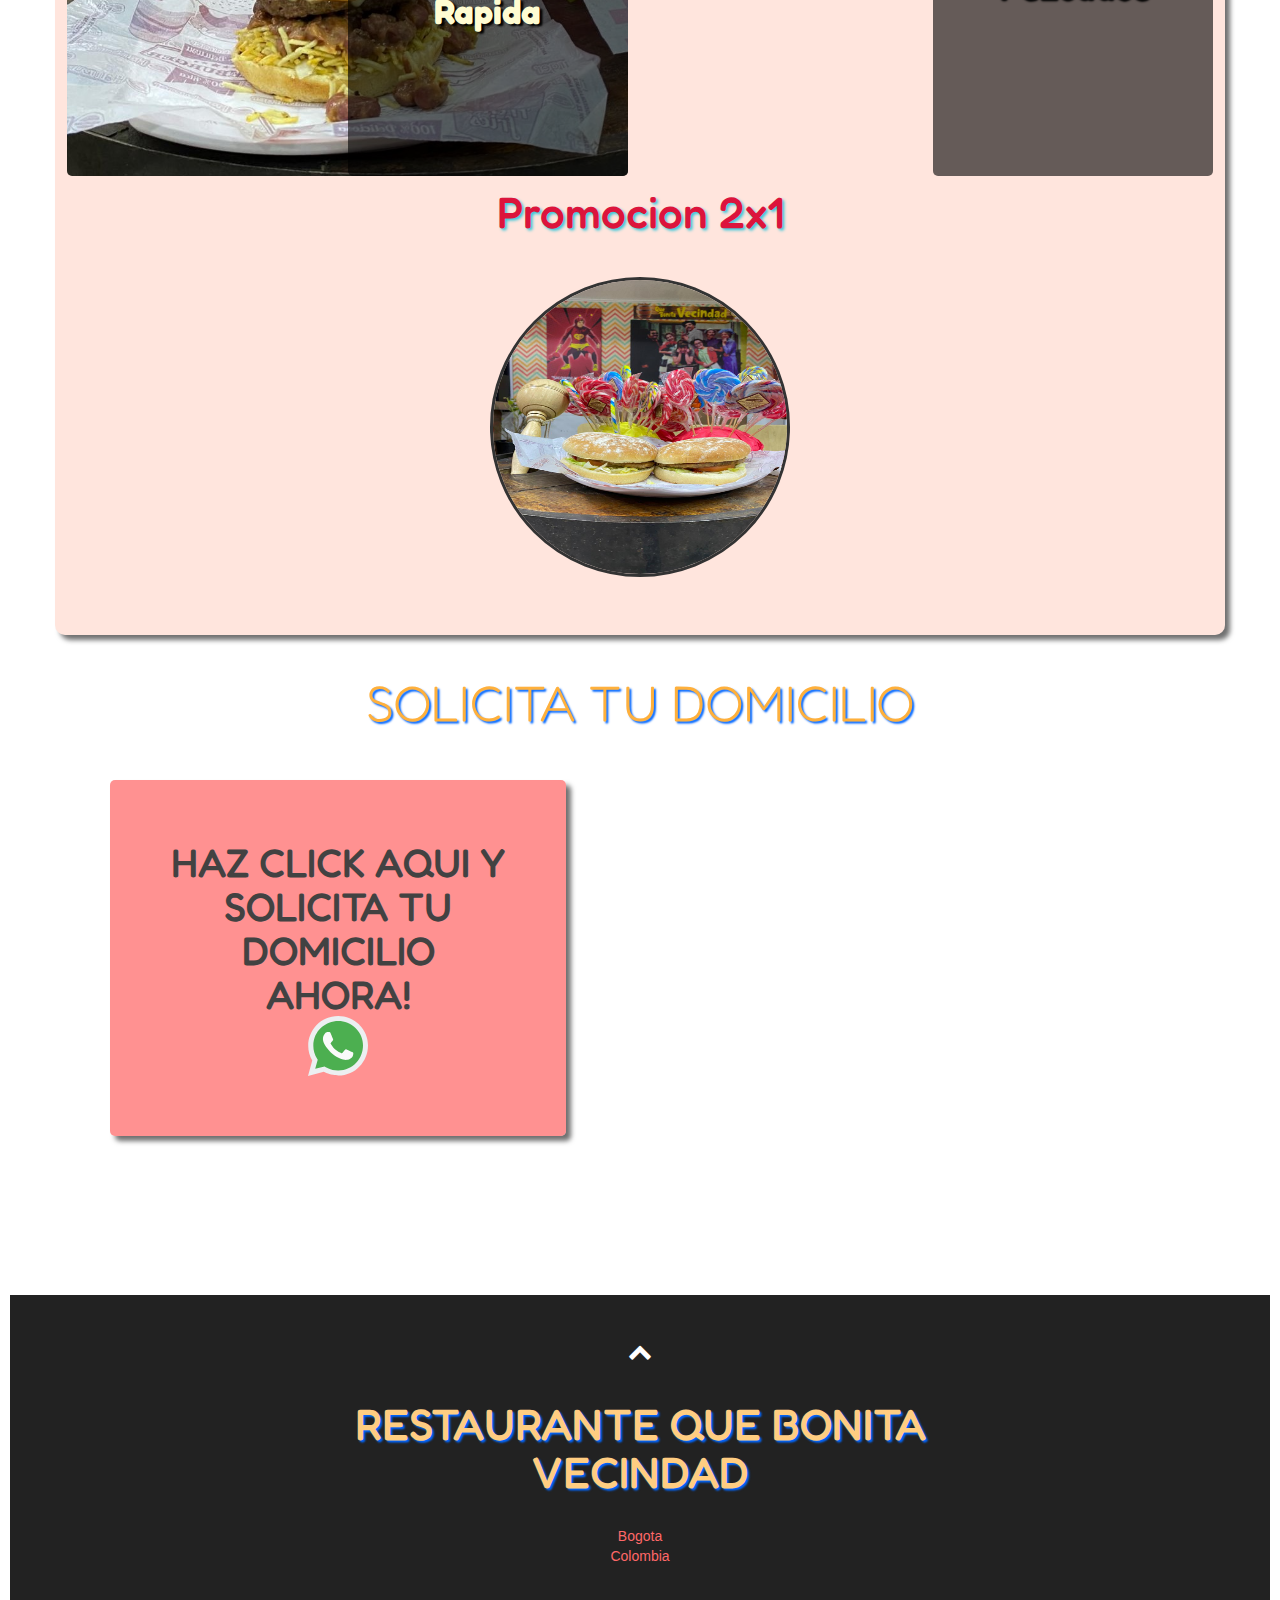
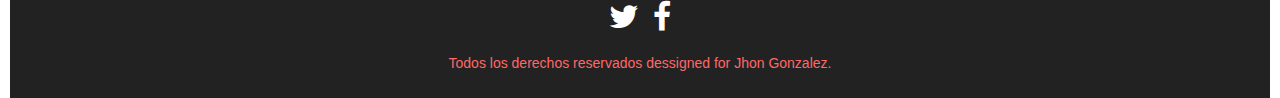
==== commit 189bdb26: "ultimas modificaciones" ====
--- a/rstaurante/index.html
+++ b/rstaurante/index.html
@@ -105,10 +105,10 @@
                                 <div class="containerOverlay">
                                     <div class="containerImg">
                                         <a href="colombianos.html">
-                                            <img src="imagenes/hamburguesas/hamburguesa.jpg" alt="title img" class="image img-responsive">
-                                            <div class="overlay">
-                                                <div class="text">
-                                                    <p>Comida colombiana</p>
+                                            <img src="imagenes/portadas/Picada Criolla.jpeg" alt="title img" class="image img-responsive">
+                                            <div class="overlay">
+                                                <div class="text">
+                                                    <p>Comida Colombiana</p>
                                                 </div>
                                             </div><!-- overlay -->
                                         </a>
@@ -118,10 +118,10 @@
                                 <div class="containerOverlay">
                                     <div class="containerImg">
                                         <a href="mexicana.html">
-                                            <img src="imagenes/MEXICANA/nachos.jpg" alt="title img" class="image img-responsive">
-                                            <div class="overlay">
-                                                <div class="text">
-                                                    <p>Comida mexicana</p>
+                                            <img src="imagenes/portadas/Nachos.jpeg" alt="title img" class="image img-responsive">
+                                            <div class="overlay">
+                                                <div class="text">
+                                                    <p>Comida Mexicana</p>
                                                 </div>
                                             </div><!-- overlay -->
                                         </a>
@@ -131,10 +131,10 @@
                                 <div class="containerOverlay">
                                     <div class="containerImg">
                                         <a href="fastfood.html">
-                                            <img src="imagenes/varios/perro.jpg" alt="title img" class="image img-responsive">
-                                            <div class="overlay">
-                                                <div class="text">
-                                                    <p>Comida rapida</p>
+                                            <img src="imagenes/portadas/Hamburguesa Mexicana.jpeg" alt="title img" class="image img-responsive">
+                                            <div class="overlay">
+                                                <div class="text">
+                                                    <p>Comida <br> Rapida   </p>
                                                 </div>
                                             </div><!-- overlay -->
                                         </a>
--- a/rstaurante/css/estructura.css
+++ b/rstaurante/css/estructura.css
@@ -526,11 +526,14 @@
         
     }
 
-
+    html{
+        background-color: rgb(255, 197, 183);
+    }
     body{
 
-    background-image: url("../imagenes/logopagina.jpg");
+    background-image: url("../imagenes/logopagina2.jpg");
     background-size: 100%,100%;
+    
         
     }
     .logo-name{
@@ -559,8 +562,8 @@
       
     }
     .menus{
-        background-color: rgba(252, 230, 110, 0.973);
-        height: 1500px;
+        background-color:rgba(231, 255, 126, 0.568);
+        height: 1570px;
     }
 
 
--- a/rstaurante/css/menu.css
+++ b/rstaurante/css/menu.css
@@ -87,5 +87,10 @@
     .containerOverlay{
       width: 100%;
     }
+
+    p{
+      color:tomato;
+      font-size: 28px;
+    }
     
   }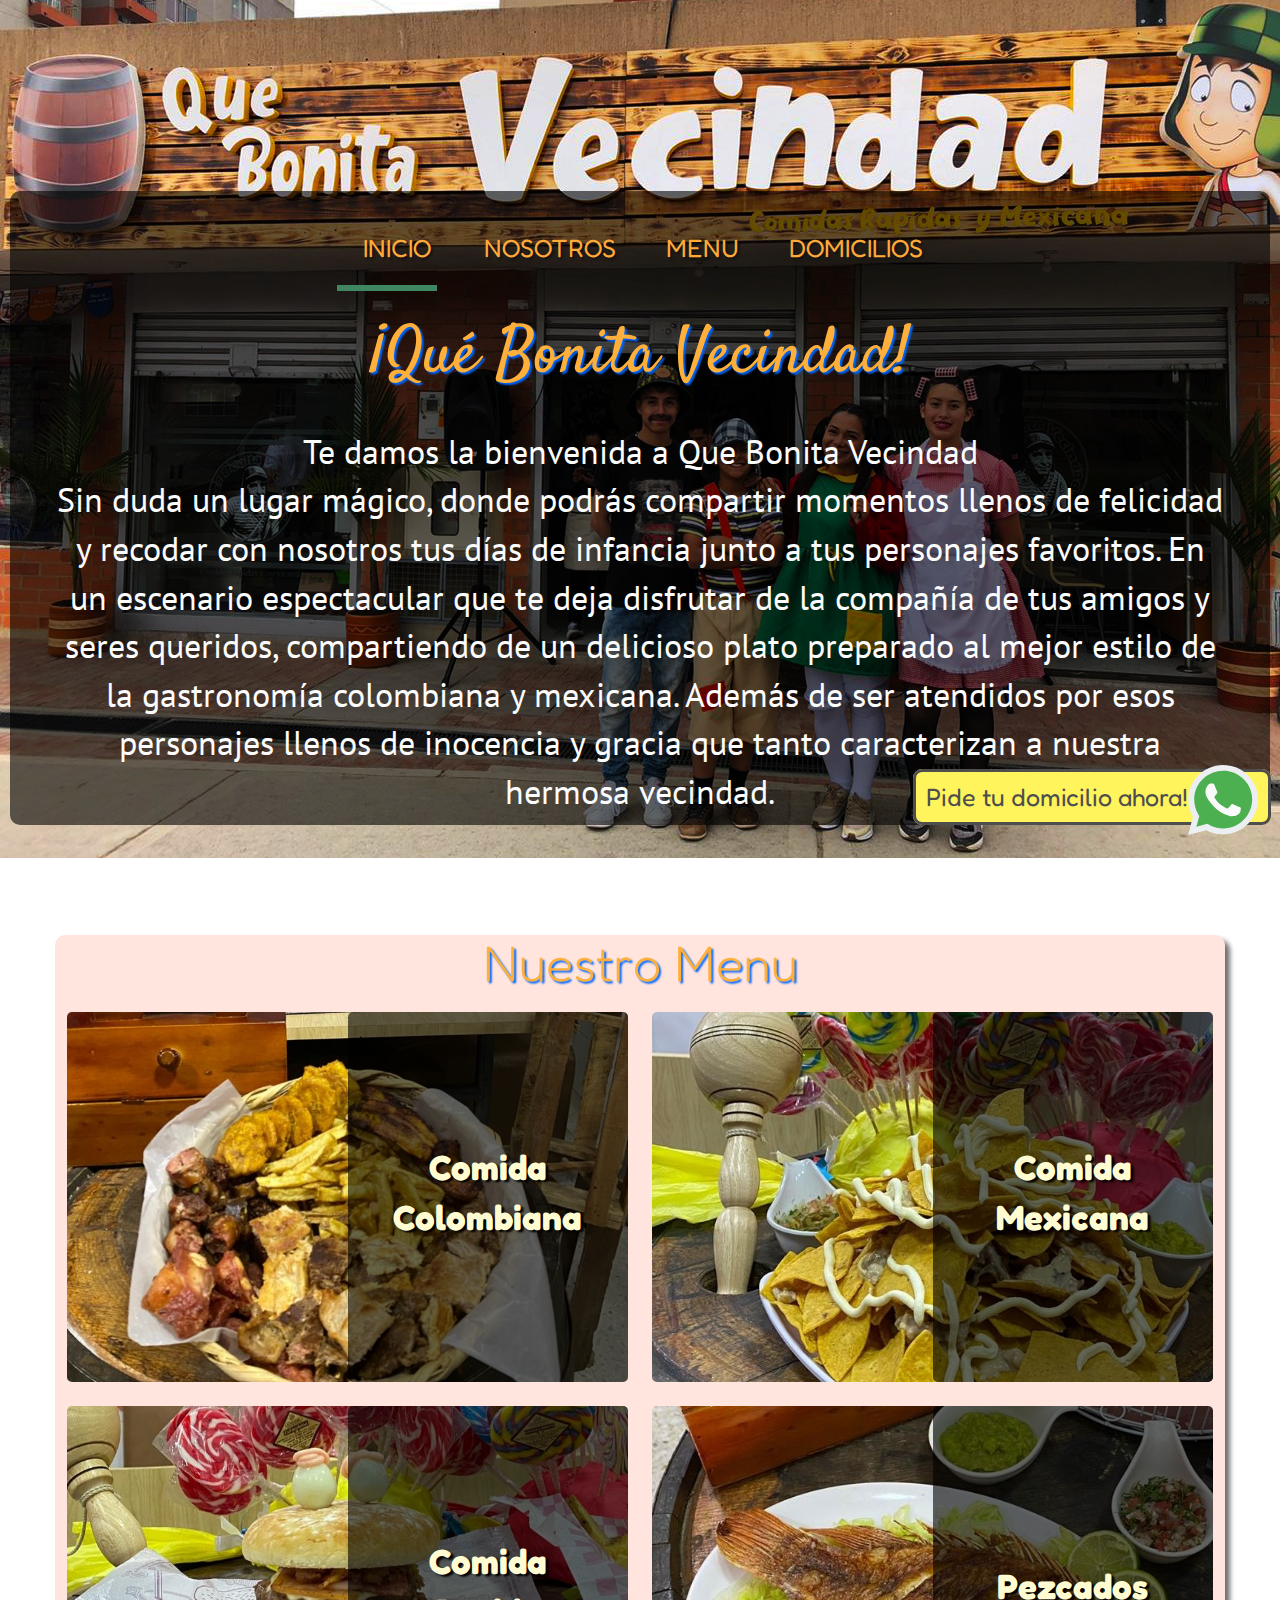
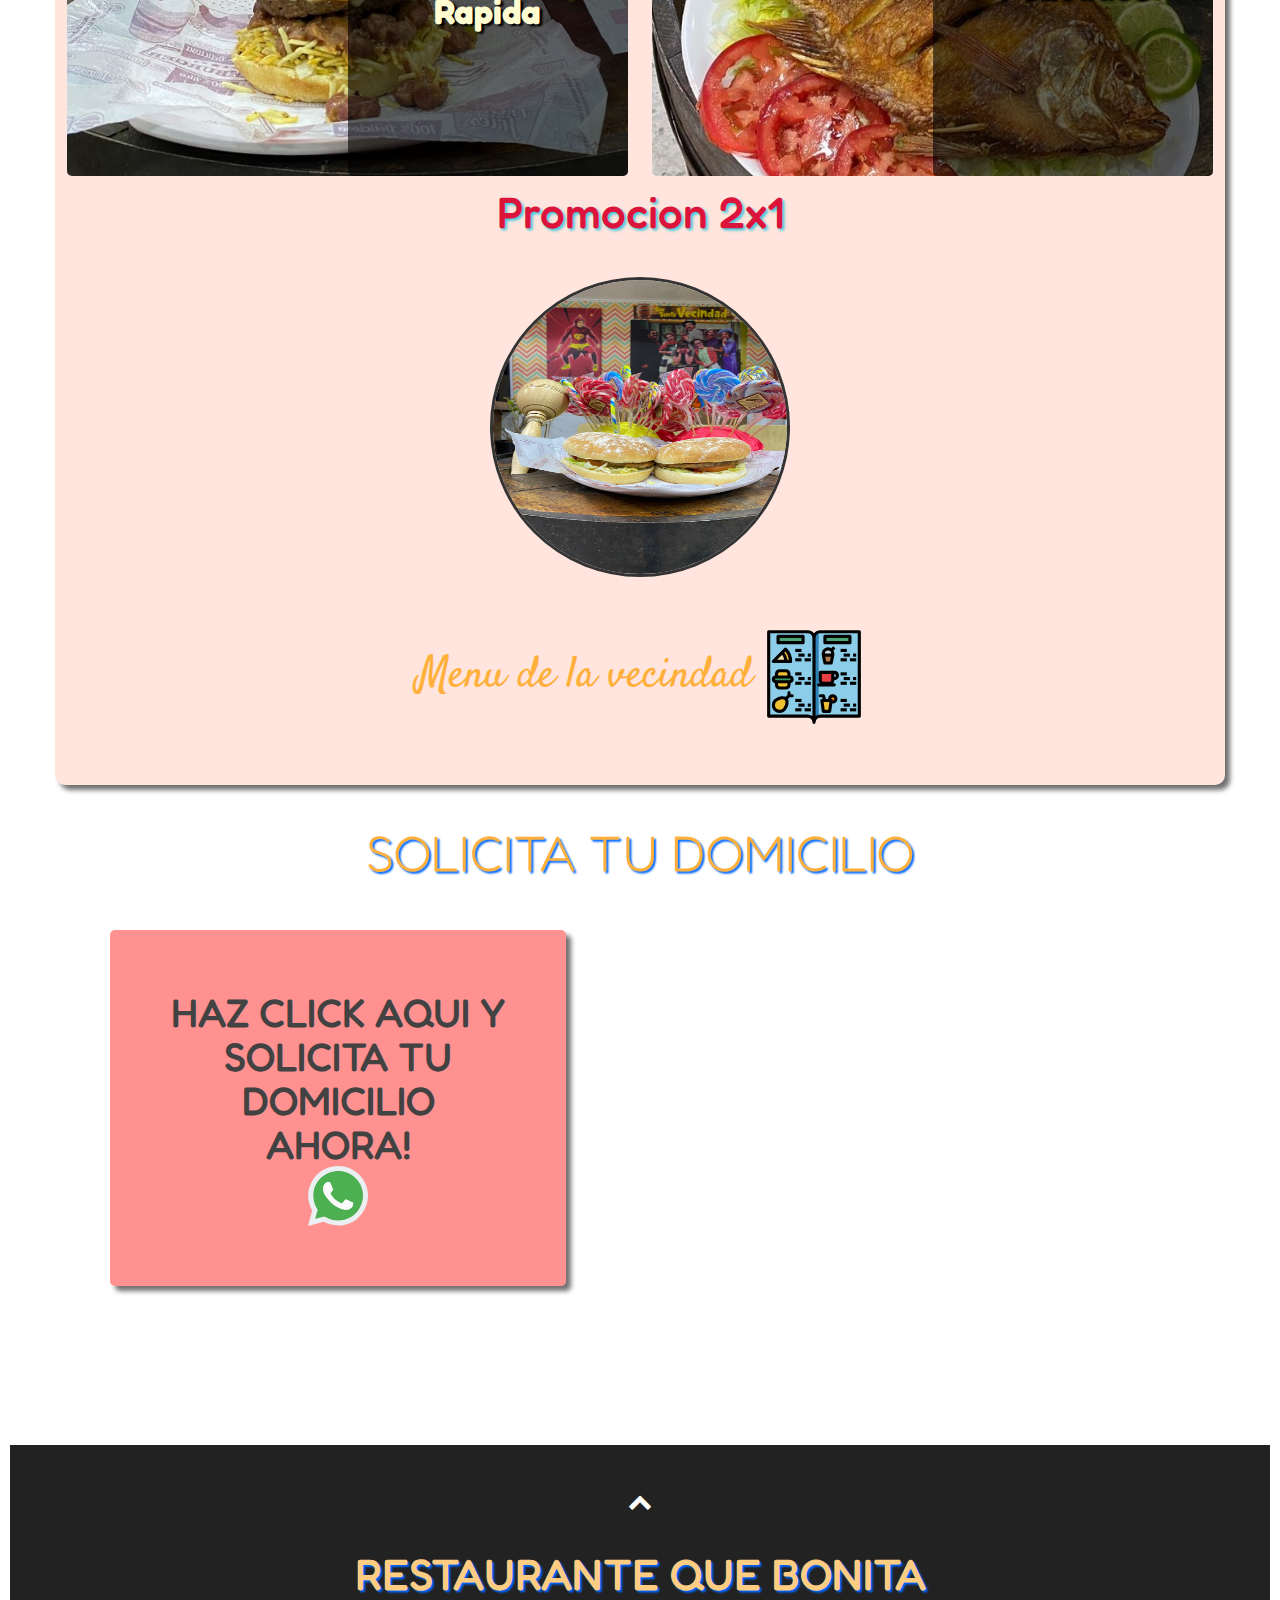
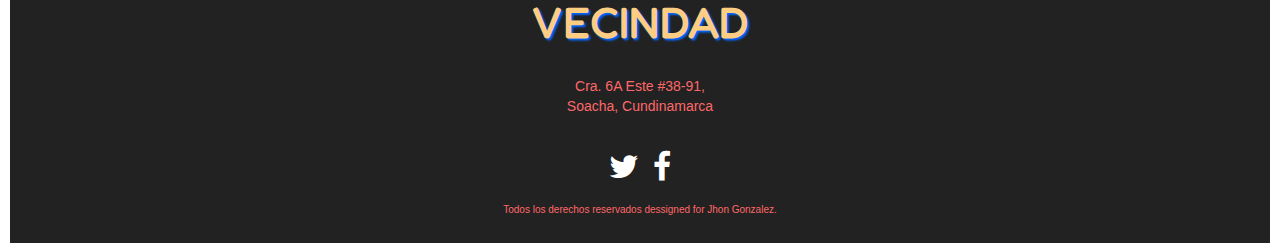
==== commit a9aedfb0: "ultim modificcion" ====
--- a/rstaurante/index.html
+++ b/rstaurante/index.html
@@ -17,6 +17,8 @@
     <link rel="stylesheet" href="css/estilosplatos.css">
     <link href="https://fonts.googleapis.com/css2?family=Baloo+Paaji+2:wght@700&display=swap" rel="stylesheet">
     <link href="https://fonts.googleapis.com/css2?family=Luckiest+Guy&display=swap" rel="stylesheet">
+    <meta name="google-site-verification" content="g4N64MTxDdmiQoX0ToKn9lSYA0iqr0-LI4tXsA2KycI" />
+
     <script
         src="https://code.jquery.com/jquery-3.4.1.js"
         integrity="sha256-WpOohJOqMqqyKL9FccASB9O0KwACQJpFTUBLTYOVvVU="
@@ -144,7 +146,7 @@
                                 <div class="containerOverlay">
                                     <div class="containerImg">
                                         <a href="mar.html">
-                                            <img src="imagenes/varios/salchipapa.jpg" alt="title img" class="image img-responsive">
+                                            <img src="imagenes/portadas/mojara.jpg" alt="title img" class="image img-responsive">
                                             <div class="overlay">
                                                 <div class="text">
                                                     <p>Pezcados</p>
@@ -160,6 +162,9 @@
                                 <div class="promociones"> 
                                     <h2>Promocion 2x1</h2> <img src="imagenes/rapida/Promocion 2x1.jpeg"  alt="promociondeldia2x1"> 
                                 </div>
+                                
+
+                                <div class="carta"> <h2> Menu de la vecindad <a href="https://drive.google.com/file/d/15dbo9SeQHZn5-sctbKy01Cr0f_85Yg7g/view?usp=sharing" target="_blank"><img src="svg/menu.svg" alt="" width="100px" height="100px"></a></h2> </div>
                                 
 
 
@@ -226,7 +231,7 @@
                 <div class="col-md-offset-3 col-md-6 text-center">
                     <div class="widget">
                         <h4 class="widget-title">RESTAURANTE QUE BONITA VECINDAD</h4>
-                        <address>Bogota<br>Colombia</address>
+                        <address>Cra. 6A Este #38-91, <br>Soacha, Cundinamarca</address>
 
                         
                         <div class="social-list">
--- a/rstaurante/css/estructura.css
+++ b/rstaurante/css/estructura.css
@@ -313,7 +313,7 @@
 .menus{
     width: 100%;
     background-color: rgba(255, 137, 101, 0.219);
-    height:1300px;
+    height:1450px;
     position: relative;
     top: 100px;
     margin: 0px;
@@ -372,7 +372,9 @@
 .footer a {
     color: #fff;
 }
-
+footer p{
+    font-size: 10px;
+}
 .footer .footer-top {
     padding-top: 20px;
 }
@@ -563,7 +565,7 @@
     }
     .menus{
         background-color:rgba(231, 255, 126, 0.568);
-        height: 1570px;
+        height: 1750px;
     }
 
 
